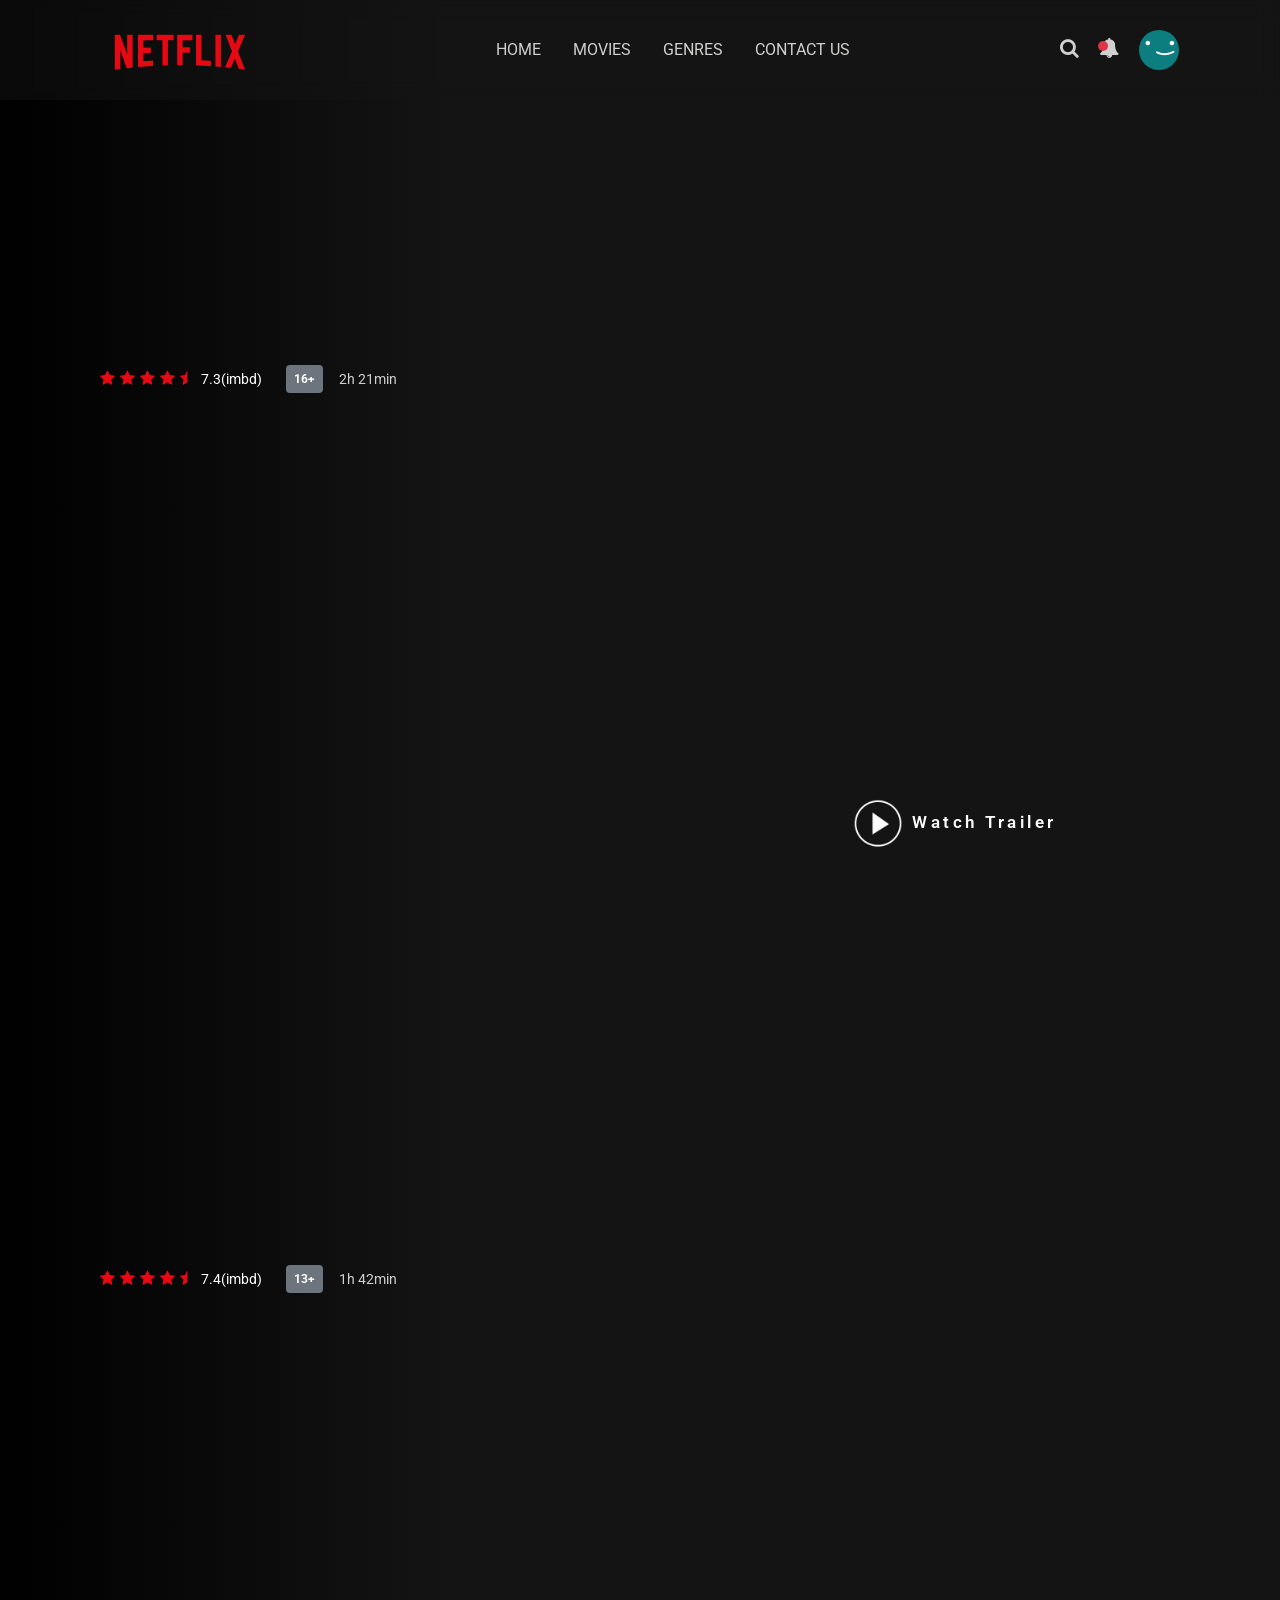
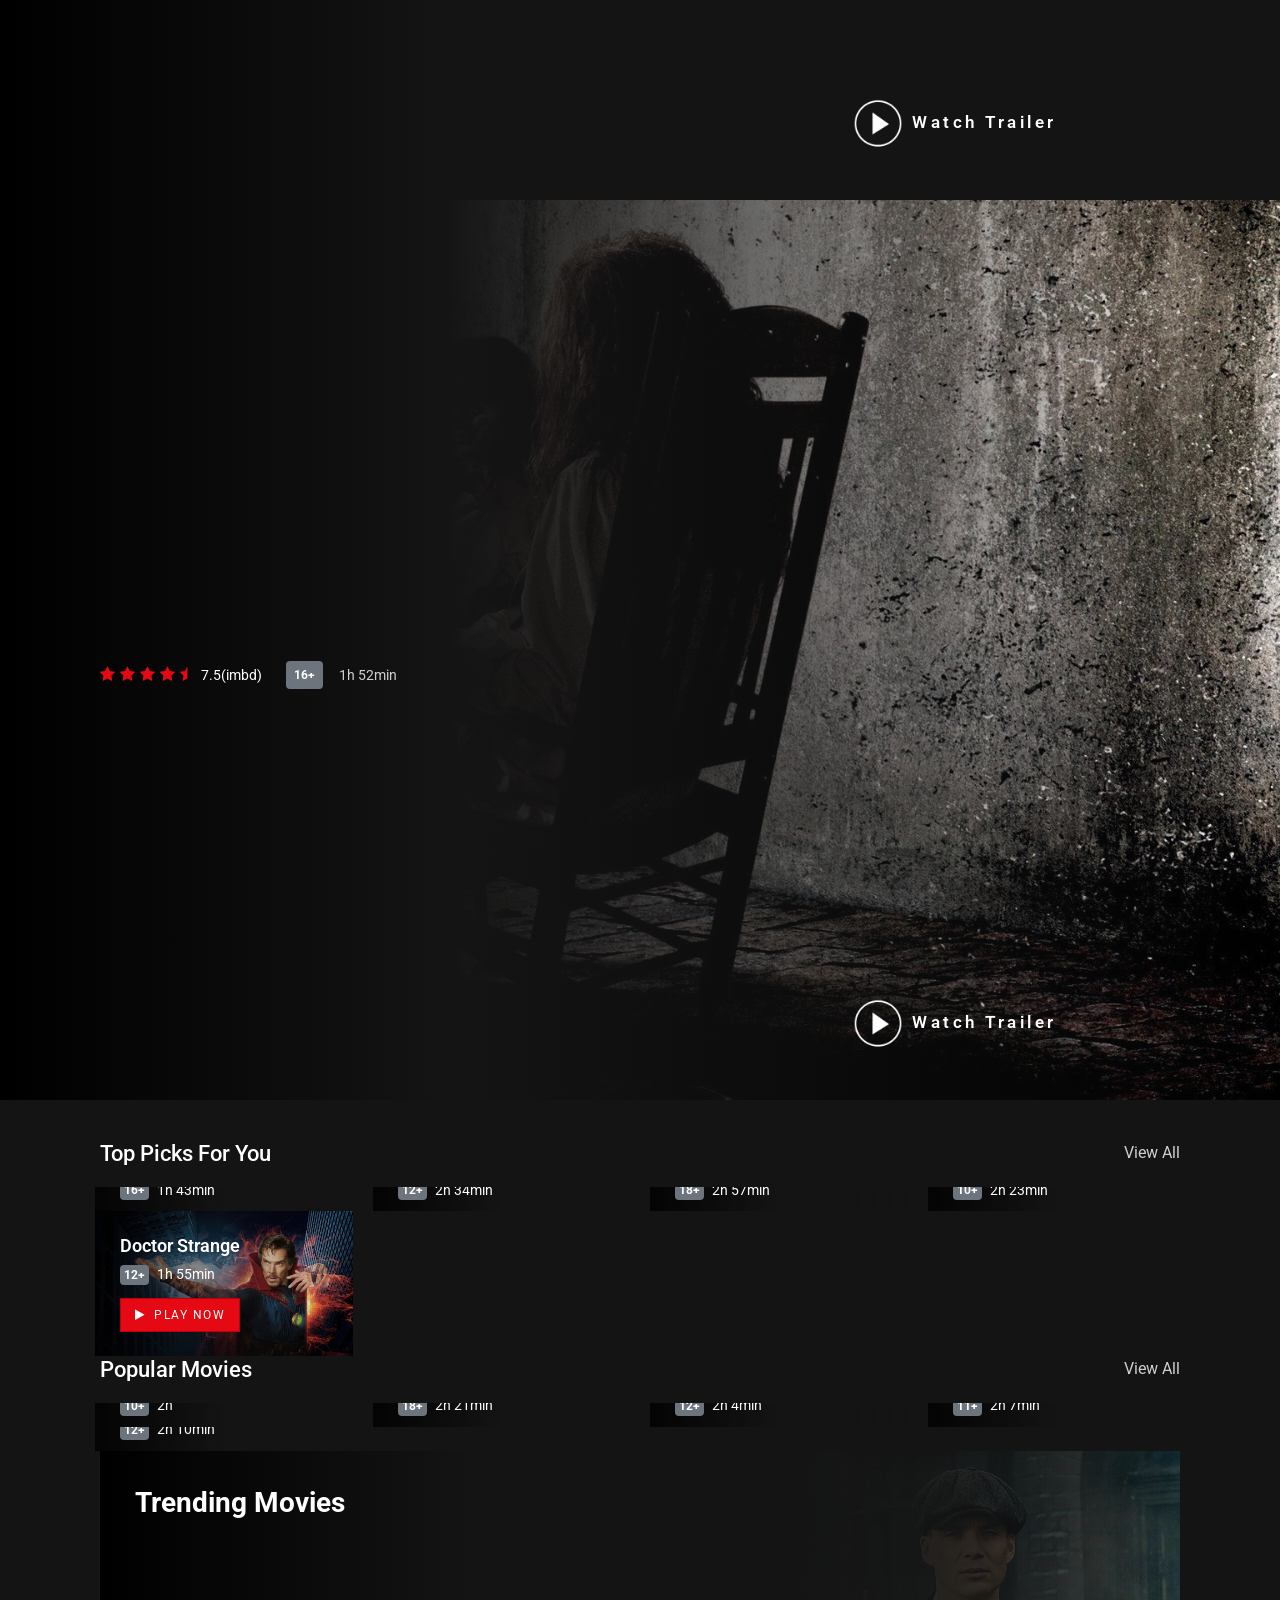
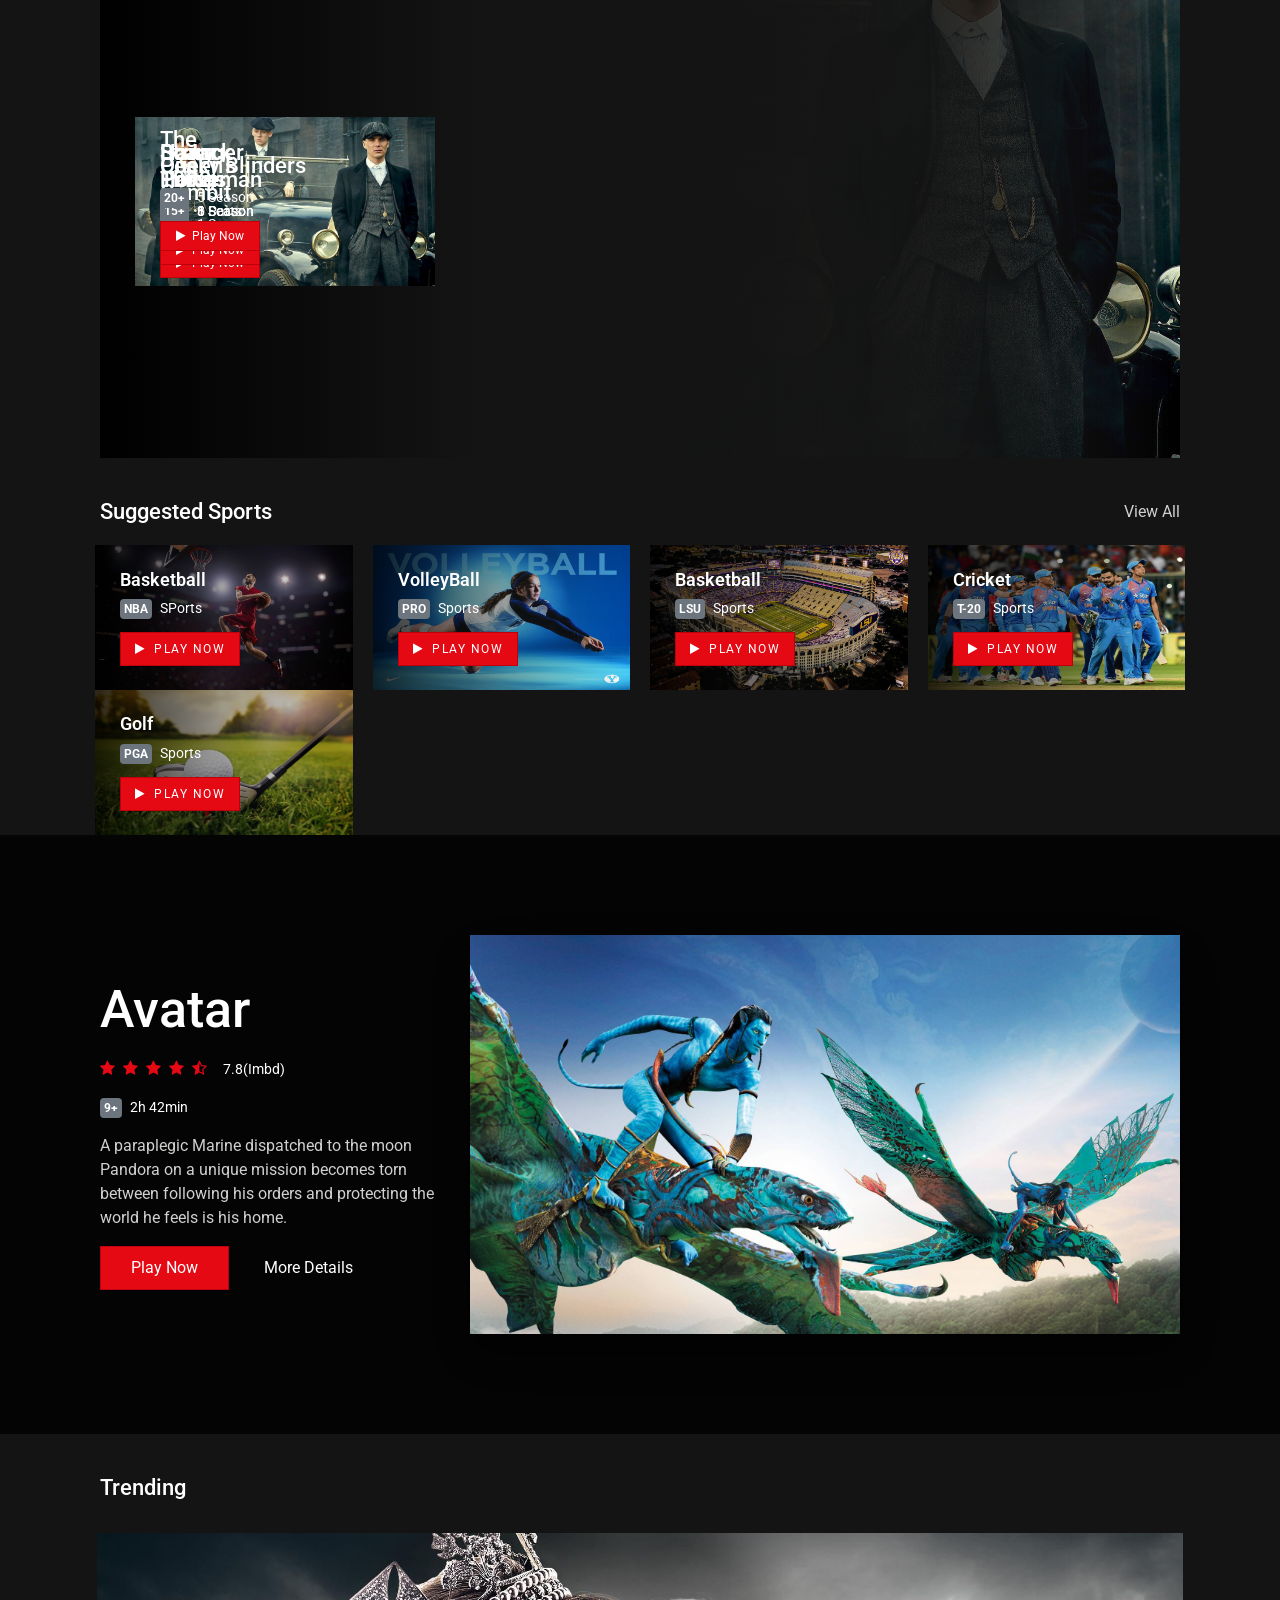
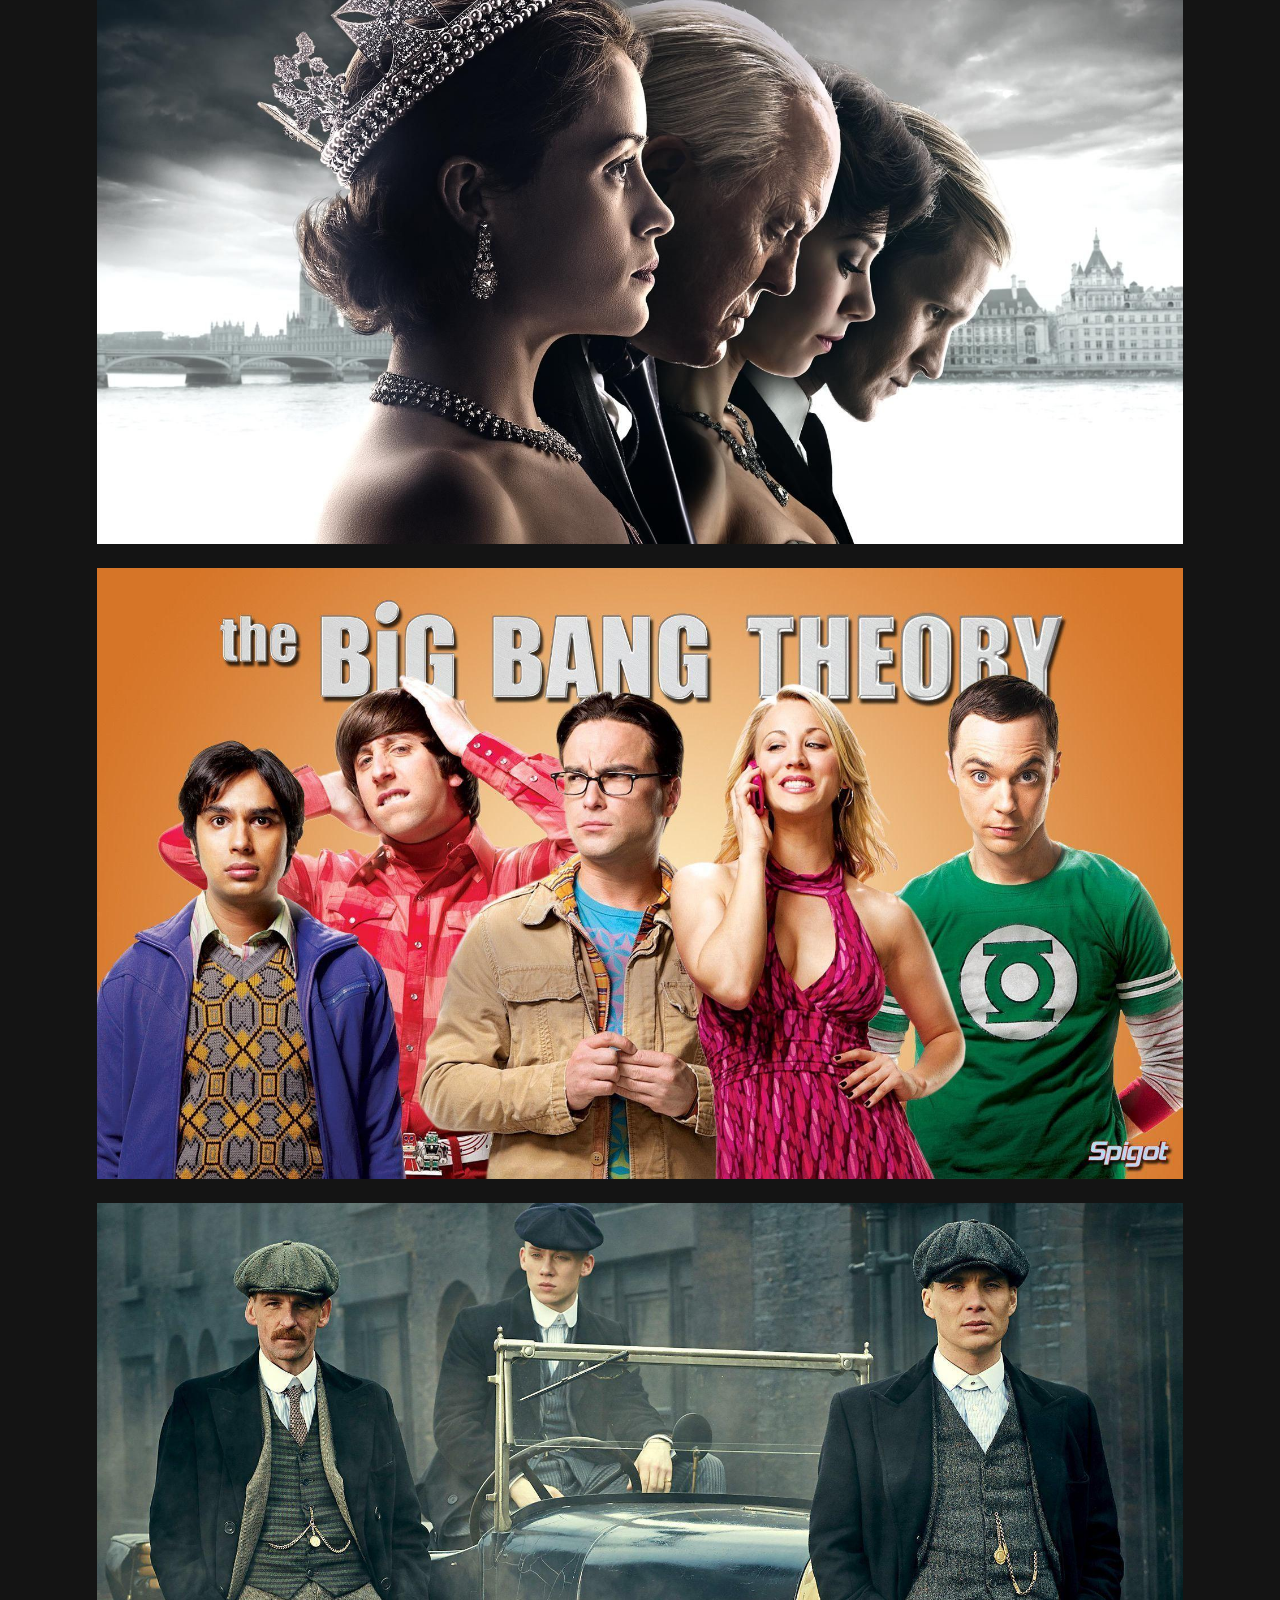
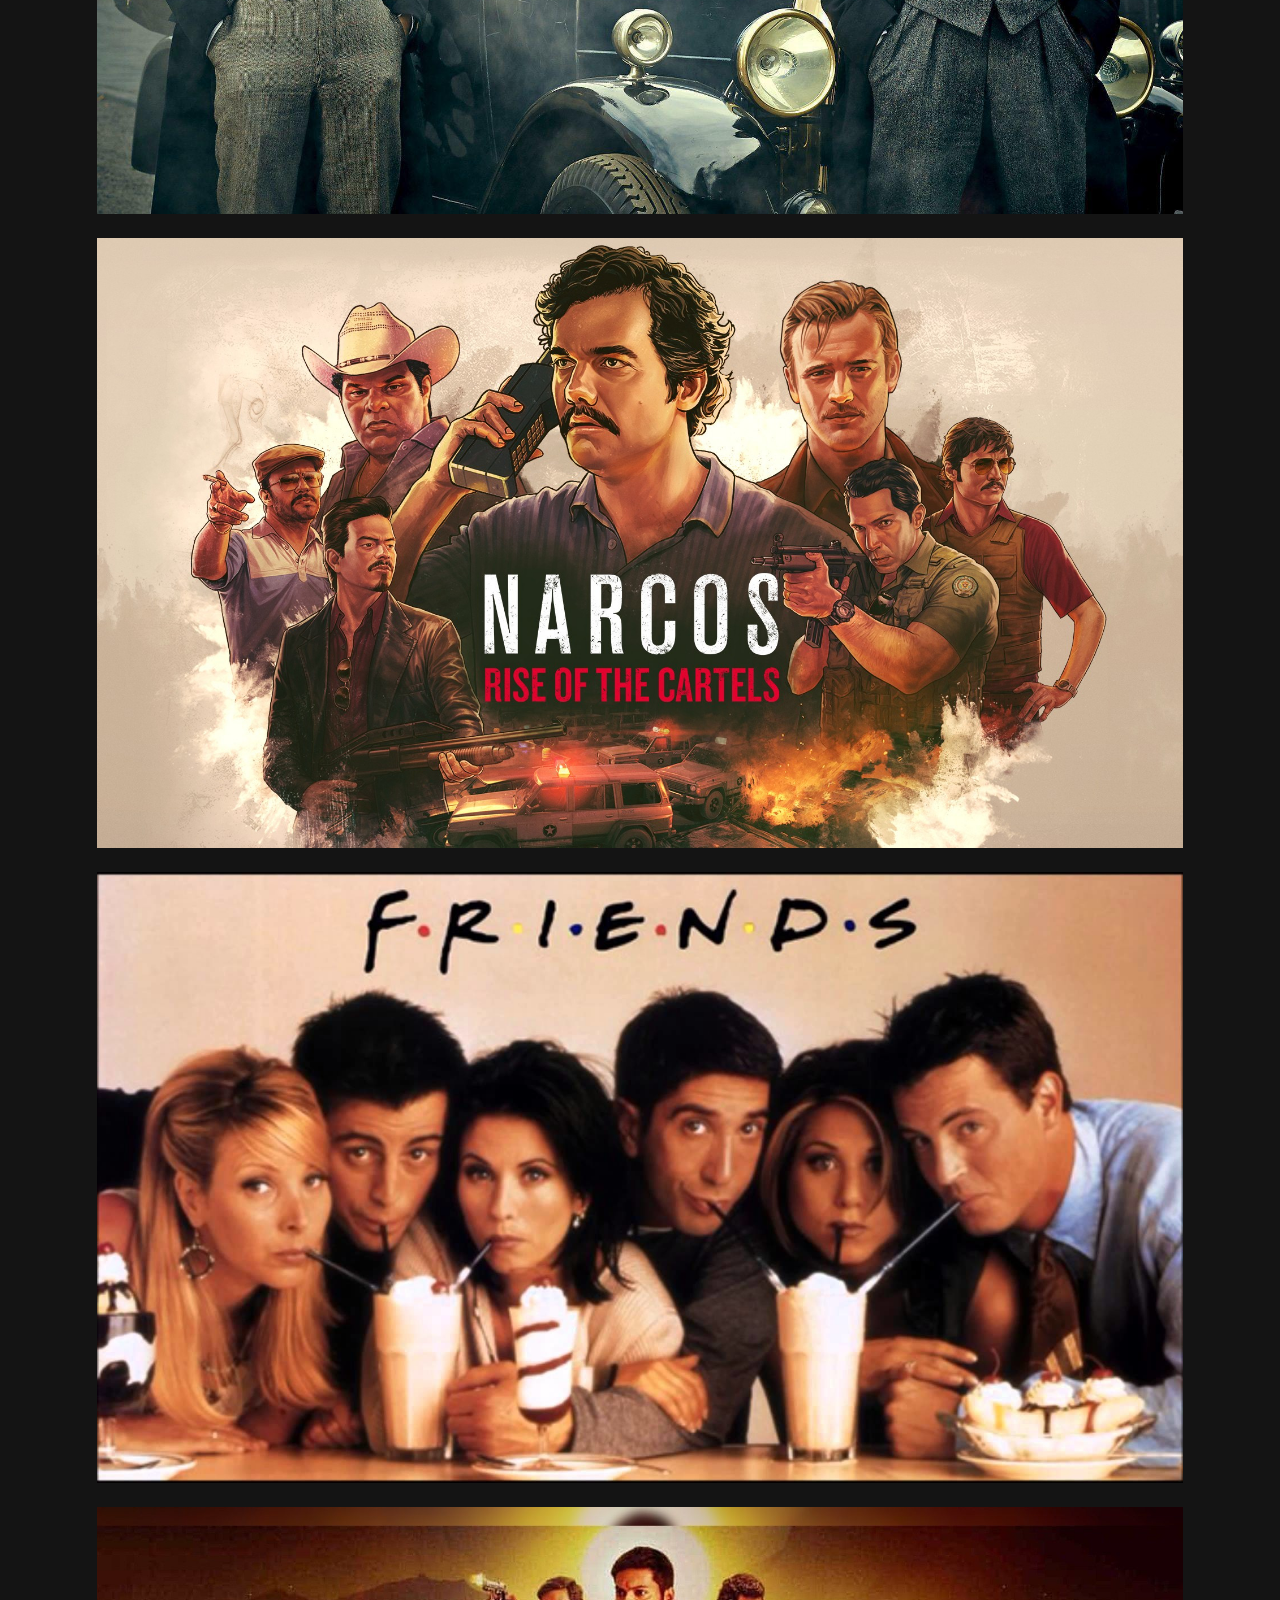
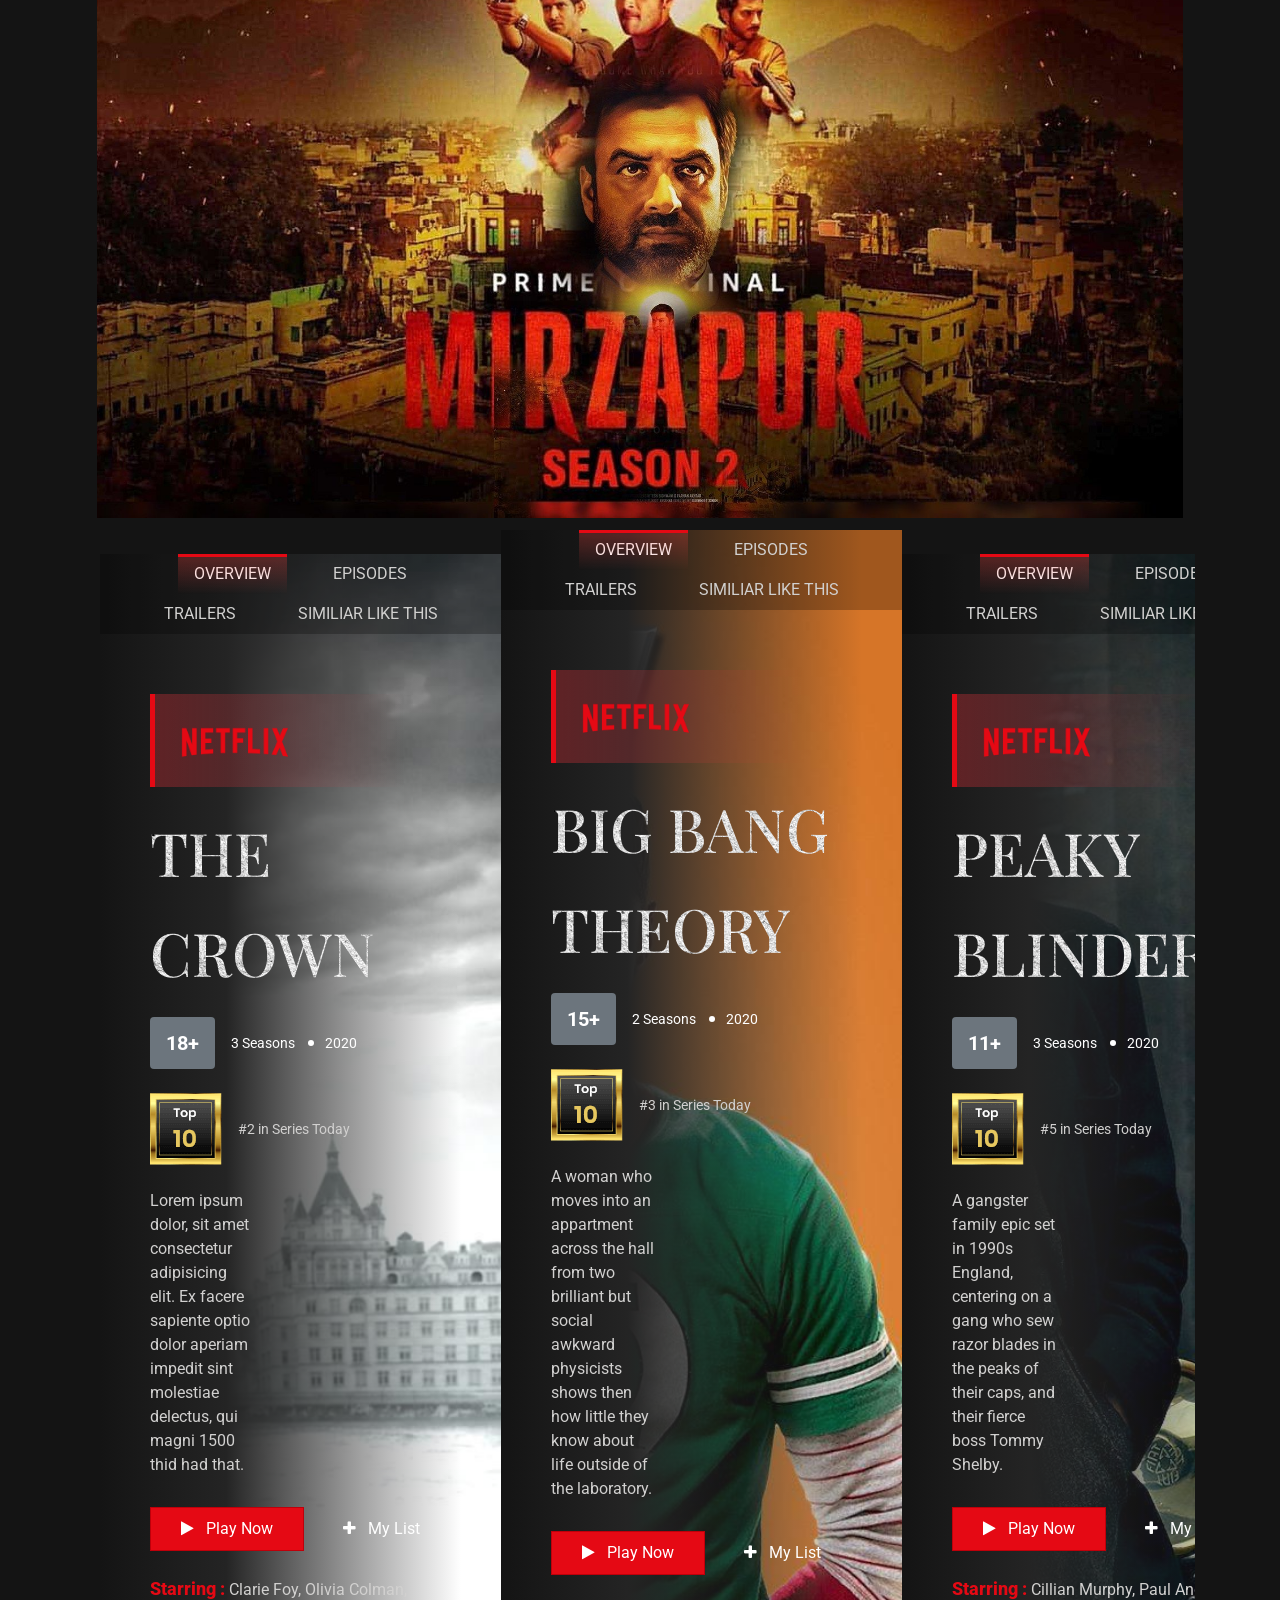
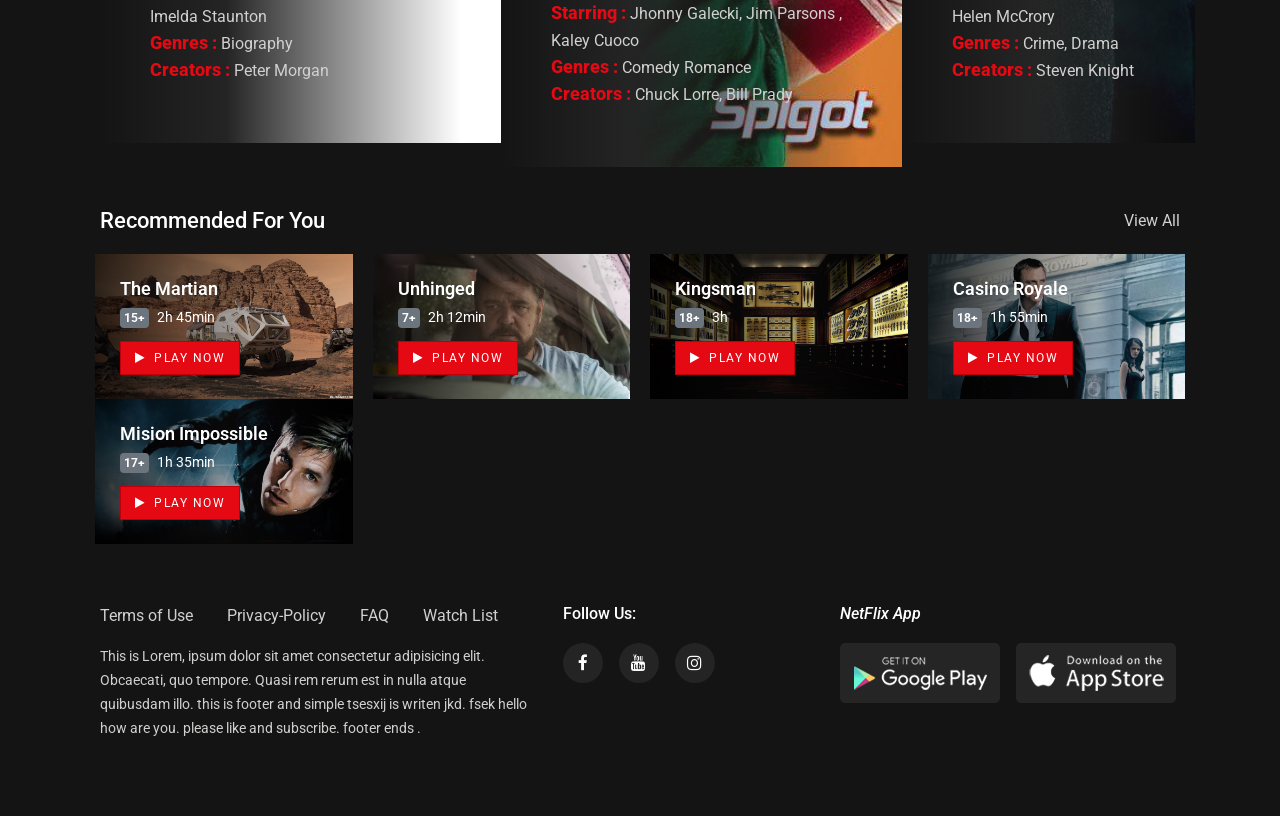
==== home.html @ ccc9601d "push" ====
<!DOCTYPE html>
<html lang="en">

<head>
  <meta charset="UTF-8" />
  <meta http-equiv="X-UA-Compatible" content="IE=edge" />
  <meta name="viewport" content="width=device-width, initial-scale=1.0" />
  <title>Video Streaming</title>
  <link rel="stylesheet" href="css/bootstrap.min.css" />
  <link rel="stylesheet" href="https://stackpath.bootstrapcdn.com/font-awesome/4.7.0/css/font-awesome.min.css" />
  <!-- i will provide this in description  -->
  <link rel="stylesheet" href="css/slick.css" />
  <link rel="stylesheet" href="css/slick-theme.css" />
  <link rel="stylesheet" href="css/owl.carousel.min.css" />
  <link rel="stylesheet" href="css/animate.min.css" />
  <link rel="stylesheet" href="css/magnific-popup.css" />
  <link rel="stylesheet" href="css/select2.min.css" />
  <link rel="stylesheet" href="css/select2-bootstrap4.min.css" />

  <link rel="stylesheet" href="css/slick-animation.css" />
  <link rel="stylesheet" href="style.css" />
</head>

<body>
  <header id="main-header">
    <div class="main-header">
      <div class="container-fluid">
        <div class="row">
          <div class="col-sm-12">
            <nav class="navbar navbar-expand-lg navbar-light p-0">
              <a href="#" class="navbar-toggler c-toggler" data-toggle="collapse" data-target="#navbarSupportedContent"
                aria-controls="navbarSupportedContent" aria-expanded="false" aria-label="Toggle navigation">
                <div class="navbar-toggler-icon" data-toggle="collapse">
                  <span class="navbar-menu-icon navbar-menu-icon--top"></span>
                  <span class="navbar-menu-icon navbar-menu-icon--middle"></span>
                  <span class="navbar-menu-icon navbar-menu-icon--bottom"></span>
                </div>
              </a>
              <a href="index.html" class="navbar-brand">
                <img src="images/logo.png" class="img-fluid logo" alt="" />
              </a>
              <div class="collapse navbar-collapse" id="navbarSupportedContent">
                <div class="menu-main-menu-container">
                  <ul id="top-menu" class="navbar-nav ml-auto">
                    <li class="menu-item"><a href="#">Home</a></li>
                    <li class="menu-item"><a href="#">Movies</a></li>
                    <li class="menu-item"><a href="#">Genres</a></li>
                    <li class="menu-item">
                      <a href="#">Contact Us</a>
                      <ul class="sub-menu">
                        <li class="menu-item"><a href="#">About Us</a></li>
                        <li class="menu-item"><a href="#">Contact</a></li>
                        <li class="menu-item"><a href="#">FAQ</a></li>
                        <li class="menu-item">
                          <a href="#">Privacy-Policy</a>
                        </li>
                        <li class="menu-item">
                          <a href="#">Pricing</a>
                          <ul class="sub-menu">
                            <li class="menu-item">
                              <a href="#">Gold Membership</a>
                            </li>
                            <li class="menu-item">
                              <a href="#">Silver Membership</a>
                            </li>
                            <li class="menu-item">
                              <a href="#">Bronze Membership</a>
                            </li>
                          </ul>
                        </li>
                      </ul>
                    </li>
                  </ul>
                </div>
              </div>
              <div class="mobile-more-menu">
                <a href="javascript:void(0);" class="more-toggle" id="dropdownMenuButton" data-toggle="more-toggle"
                  aria-haspopup="true" aria-expanded="false">
                  <i class="fa fa-ellipsis-h"></i>
                </a>
                <div class="more-menu" aria-labelledby="dropdownMenuButton">
                  <div class="navbar-right position-relative">
                    <ul class="d-flex align-items-center justify-content-end list-inline m-0">
                      <li>
                        <a href="#" class="search-toggle">
                          <i class="fa fa-search"></i>
                        </a>
                        <div class="search-box iq-search-bar">
                          <form action="#" class="searchbox">
                            <div class="form-group position-relative">
                              <input type="text" class="text search-input font-size-12"
                                placeholder="type here to search..." />
                              <i class="search-link fa fa-search"></i>
                            </div>
                          </form>
                        </div>
                      </li>
                      <li class="nav-item nav-icon">
                        <a href="#" class="search-toggle position-relative">
                          <i class="fa fa-bell"></i>
                          <span class="bg-danger dots"></span>
                        </a>
                        <div class="iq-sub-dropdown">
                          <div class="iq-card shadow-none m-0">
                            <div class="iq-card-body">
                              <a href="#" class="iq-sub-card">
                                <div class="media align-items-center">
                                  <img src="images/notify/thumb-1.jpg" alt="" class="img-fluid mr-3" />
                                  <div class="media-body">
                                    <h6 class="mb-0">Captain Marvel</h6>
                                    <small class="font-size-12">just now</small>
                                  </div>
                                </div>
                              </a>
                              <a href="#" class="iq-sub-card">
                                <div class="media align-items-center">
                                  <img src="images/notify/thumb-2.jpg" alt="" class="img-fluid mr-3" />
                                  <div class="media-body">
                                    <h6 class="mb-0">
                                      Dora and The Lost City of Gold
                                    </h6>
                                    <small class="font-size-12">25 mins ago</small>
                                  </div>
                                </div>
                              </a>
                              <a href="#" class="iq-sub-card">
                                <div class="media align-items-center">
                                  <img src="images/notify/thumb-3.jpg" alt="" class="img-fluid mr-3" />
                                  <div class="media-body">
                                    <h6 class="mb-0">Mulan</h6>
                                    <small class="font-size-12">1h 30 mins ago</small>
                                  </div>
                                </div>
                              </a>
                            </div>
                          </div>
                        </div>
                      </li>
                      <li>
                        <a href="#" class="iq-user-dropdown search-toggle d-flex align-items-center">
                          <img src="images/user/user.png" class="img-fluid user-m rounded-circle" alt="" />
                        </a>
                        <div class="iq-sub-dropdown iq-user-dropdown">
                          <div class="iq-card shadow-none m-0">
                            <div class="iq-card-body p-0 pl-3 pr-3">
                              <a href="#" class="iq-sub-card setting-dropdown">
                                <div class="media align-items-center">
                                  <div class="right-icon">
                                    <i class="fa fa-user text-primary"></i>
                                  </div>
                                  <div class="media-body ml-3">
                                    <h6 class="mb-0">Manage Profile</h6>
                                  </div>
                                </div>
                              </a>
                              <a href="#" class="iq-sub-card setting-dropdown">
                                <div class="media align-items-center">
                                  <div class="right-icon">
                                    <i class="fa fa-cog text-primary"></i>
                                  </div>
                                  <div class="media-body ml-3">
                                    <h6 class="mb-0">Settings</h6>
                                  </div>
                                </div>
                              </a>
                              <a href="#" class="iq-sub-card setting-dropdown">
                                <div class="media align-items-center">
                                  <div class="right-icon">
                                    <i class="fa fa-inr text-primary"></i>
                                  </div>
                                  <div class="media-body ml-3">
                                    <h6 class="mb-0">Pricing Plan</h6>
                                  </div>
                                </div>
                              </a>
                              <a href="#" class="iq-sub-card setting-dropdown">
                                <div class="media align-items-center">
                                  <div class="right-icon">
                                    <i class="fa fa-sign-out text-primary"></i>
                                  </div>
                                  <div class="media-body ml-3">
                                    <h6 class="mb-0" >Log out</h6>
                                  </div>
                                </div>
                              </a>
                            </div>
                          </div>
                        </div>
                      </li>
                    </ul>
                  </div>
                </div>
              </div>

              <div class="navbar-right menu-right">
                <ul class="d-flex align-items-center list-inline m-0">
                  <li class="nav-item nav-icon">
                    <a href="#" class="search-toggle device-search">
                      <i class="fa fa-search"></i>
                    </a>
                    <div class="search-box iq-search-bar d-search">
                      <form action="#" class="searchbox">
                        <div class="form-group position-relative">
                          <input type="text" class="text search-input font-size-12"
                            placeholder="type here to search..." />
                          <i class="search-link fa fa-search"></i>
                        </div>
                      </form>
                    </div>
                  </li>
                  <li class="nav-item nav-icon">
                    <a href="#" class="search-toggle" data-toggle="search-toggle">
                      <i class="fa fa-bell"></i>
                      <span class="bg-danger dots"></span>
                    </a>
                    <div class="iq-sub-dropdown">
                      <div class="iq-card shadow-none m-0">
                        <div class="iq-card-body">
                          <a href="#" class="iq-sub-card">
                            <div class="media align-items-center">
                              <img src="images/notify/thumb-1.jpg" alt="" class="img-fluid mr-3" />
                              <div class="media-body">
                                <h6 class="mb-0">Captain Marvel</h6>
                                <small class="font-size-12">just now</small>
                              </div>
                            </div>
                          </a>
                          <a href="#" class="iq-sub-card">
                            <div class="media align-items-center">
                              <img src="images/notify/thumb-2.jpg" alt="" class="img-fluid mr-3" />
                              <div class="media-body">
                                <h6 class="mb-0">
                                  Dora and The Lost City of Gold
                                </h6>
                                <small class="font-size-12">25 mins ago</small>
                              </div>
                            </div>
                          </a>
                          <a href="#" class="iq-sub-card">
                            <div class="media align-items-center">
                              <img src="images/notify/thumb-3.jpg" alt="" class="img-fluid mr-3" />
                              <div class="media-body">
                                <h6 class="mb-0">Mulan</h6>
                                <small class="font-size-12">1h 30 mins ago</small>
                              </div>
                            </div>
                          </a>
                        </div>
                      </div>
                    </div>
                  </li>
                  <li class="nav-item nav-icon">
                    <a href="#" class="iq-user-dropdown search-toggle d-flex align-items-center p-0">
                      <img src="images/user/user.png" class="img-fluid user-m rounded-circle" alt="" />
                    </a>
                    <div class="iq-sub-dropdown iq-user-dropdown">
                      <div class="iq-card shadow-none m-0">
                        <div class="iq-card-body p-0 pl-3 pr-3">
                          <a href="#" class="iq-sub-card setting-dropdown">
                            <div class="media align-items-center">
                              <div class="right-icon">
                                <i class="fa fa-user text-primary"></i>
                              </div>
                              <div class="media-body ml-3">
                                <h6 class="mb-0">Manage Profile</h6>
                              </div>
                            </div>
                          </a>
                          <a href="#" class="iq-sub-card setting-dropdown">
                            <div class="media align-items-center">
                              <div class="right-icon">
                                <i class="fa fa-cog text-primary"></i>
                              </div>
                              <div class="media-body ml-3">
                                <h6 class="mb-0">Settings</h6>
                              </div>
                            </div>
                          </a>
                          <a href="#" class="iq-sub-card setting-dropdown">
                            <div class="media align-items-center">
                              <div class="right-icon">
                                <i class="fa fa-inr text-primary"></i>
                              </div>
                              <div class="media-body ml-3">
                                <h6 class="mb-0">Pricing Plan</h6>
                              </div>
                            </div>
                          </a>
                          <a href="index.html" class="iq-sub-card setting-dropdown">
                            <div class="media align-items-center">
                              <div class="right-icon">
                                <i class="fa fa-sign-out text-primary"></i>
                              </div>
                              <div class="media-body ml-3">
                                <h6 class="mb-0" >Log out</h6>
                              </div>
                            </div>
                          </a>
                        </div>
                      </div>
                    </div>
                  </li>
                </ul>
              </div>
            </nav>
            <div class="nav-overlay"></div>
          </div>
        </div>
      </div>
    </div>
  </header>

  <!-- slider starts  -->
  <section id="home" class="iq-main-slider p-0">
    <div id="home-slider" class="slider m-0 p-0">
      <div class="slide slick-bg s-bg-1">
        <div class="container-fluid position-relative h-100">
          <div class="slider-inner h-100">
            <div class="row align-items-center h--100">
              <div class="col-xl-6 col-lg-12 col-md-12">
                <a href="javascript:void(0)">
                  <div class="channel-logo" data-animation-in="fadeInLeft" data-delay-in="0.5">
                    <img src="images/logo.png" class="c-logo" alt="" />
                  </div>
                </a>
                <h1 class="slider-text big-title title text-uppercase" data-animation-in="fadeInLeft"
                  data-delay-in="0.6">
                  Avengers
                </h1>
                <div class="d-flex flex-wrap align-items-center fadeInLeft animated" data-animation-in="fadeInLeft"
                  style="opacity: 1">
                  <div class="slider-ratting d-flex align-items-center mr-4 mt-2 mt-md-3">
                    <ul
                      class="ratting-start p-0 m-0 list-inline text-primary d-flex align-items-center justify-content-left">
                      <li><i class="fa fa-star"></i></li>
                      <li><i class="fa fa-star"></i></li>
                      <li><i class="fa fa-star"></i></li>
                      <li><i class="fa fa-star"></i></li>
                      <li><i class="fa fa-star-half"></i></li>
                    </ul>
                    <span class="text-white ml-2">7.3(imbd)</span>
                  </div>
                  <div class="d-flex align-items-center mt-2 mt-md-3">
                    <span class="badge badge-secondary p-2">16+</span>
                    <span class="ml-3">2h 21min</span>
                  </div>
                </div>
                <p data-animation-in="fadeInUp">
                  When Tony Stark and Bruce Banner try to jump-start a dormant
                  peacekeeping program called Ultron, things go horribly wrong
                  and it's up to Earth's nightest heroes to stop the
                  villainous Ultron from enacting his terrible plan.
                </p>
                <div class="trending-list" data-animation-in="fadeInUp" data-delay-in="1.2">
                  <div class="text-primary title starring">
                    Starring :
                    <span class="text-body">Robert Downey Jr., Chris Evans, Mark Ruffalo</span>
                  </div>
                  <div class="text-primary title genres">
                    Genres : <span class="text-body">Action</span>
                  </div>
                  <div class="text-primary title tag">
                    Tags :
                    <span class="text-body">Action, Adventure, Horror</span>
                  </div>
                </div>
                <div class="d-flex align-items-center r-mb-23 mt-4" data-animation-in="fadeInUp" data-delay-in="1.2">
                  <a href="#" class="btn btn-hover iq-button"><i class="fa fa-play mr-3"></i>Play Now</a>
                  <a href="#" class="btn btn-link">More Details</a>
                </div>
              </div>
            </div>
            <div class="col-xl-5 col-lg-12 col-md-12 trailor-video">
              <a href="video/trailer.mp4" class="video-open playbtn">
                <img src="images/play.png" class="play" alt="" />
                <span class="w-trailor">Watch Trailer</span>
              </a>
            </div>
          </div>
        </div>
      </div>
      <div class="slide slick-bg s-bg-2">
        <div class="container-fluid position-relative h-100">
          <div class="slider-inner h-100">
            <div class="row align-items-center h--100">
              <div class="col-xl-6 col-lg-12 col-md-12">
                <a href="javascript:void(0)">
                  <div class="channel-logo" data-animation-in="fadeInLeft" data-delay-in="0.5">
                    <img src="images/logo.png" class="c-logo" alt="" />
                  </div>
                </a>
                <h1 class="slider-text big-title title text-uppercase" data-animation-in="fadeInLeft"
                  data-delay-in="0.6">
                  Frozen
                </h1>
                <div class="d-flex flex-wrap align-items-center fadeInLeft animated" data-animation-in="fadeInLeft"
                  style="opacity: 1">
                  <div class="slider-ratting d-flex align-items-center mr-4 mt-2 mt-md-3">
                    <ul
                      class="ratting-start p-0 m-0 list-inline text-primary d-flex align-items-center justify-content-left">
                      <li><i class="fa fa-star"></i></li>
                      <li><i class="fa fa-star"></i></li>
                      <li><i class="fa fa-star"></i></li>
                      <li><i class="fa fa-star"></i></li>
                      <li><i class="fa fa-star-half"></i></li>
                    </ul>
                    <span class="text-white ml-2">7.4(imbd)</span>
                  </div>
                  <div class="d-flex align-items-center mt-2 mt-md-3">
                    <span class="badge badge-secondary p-2">13+</span>
                    <span class="ml-3">1h 42min</span>
                  </div>
                </div>
                <p data-animation-in="fadeInUp">
                  When the newly crowned Queen Elsa accidentally uses her
                  power to turn things into ice to curse her home in infinte
                  winter, her sister Anna teams up with a mountain man, his
                  playful reindeer, and a snowman to change the weather
                  condition.
                </p>
                <div class="trending-list" data-animation-in="fadeInUp" data-delay-in="1.2">
                  <div class="text-primary title starring">
                    Starring :
                    <span class="text-body">Kristan Bell, Idina menzel, Jonathan Groff</span>
                  </div>
                  <div class="text-primary title genres">
                    Genres : <span class="text-body">Animation</span>
                  </div>
                  <div class="text-primary title tag">
                    Tags :
                    <span class="text-body">Animation, Adventure, Comedy</span>
                  </div>
                </div>
                <div class="d-flex align-items-center r-mb-23 mt-4" data-animation-in="fadeInUp" data-delay-in="1.2">
                  <a href="#" class="btn btn-hover iq-button"><i class="fa fa-play mr-3"></i>Play Now</a>
                  <a href="#" class="btn btn-link">More Details</a>
                </div>
              </div>
            </div>
            <div class="col-xl-5 col-lg-12 col-md-12 trailor-video">
              <a href="video/trailer.mp4" class="video-open playbtn">
                <img src="images/play.png" class="play" alt="" />
                <span class="w-trailor">Watch Trailer</span>
              </a>
            </div>
          </div>
        </div>
      </div>
      <div class="slide slick-bg s-bg-3">
        <div class="container-fluid position-relative h-100">
          <div class="slider-inner h-100">
            <div class="row align-items-center h--100">
              <div class="col-xl-6 col-lg-12 col-md-12">
                <a href="javascript:void(0)">
                  <div class="channel-logo" data-animation-in="fadeInLeft" data-delay-in="0.5">
                    <img src="images/logo.png" class="c-logo" alt="" />
                  </div>
                </a>
                <h1 class="slider-text big-title title text-uppercase" data-animation-in="fadeInLeft"
                  data-delay-in="0.6">
                  The Conjuring
                </h1>
                <div class="d-flex flex-wrap align-items-center fadeInLeft animated" data-animation-in="fadeInLeft"
                  style="opacity: 1">
                  <div class="slider-ratting d-flex align-items-center mr-4 mt-2 mt-md-3">
                    <ul
                      class="ratting-start p-0 m-0 list-inline text-primary d-flex align-items-center justify-content-left">
                      <li><i class="fa fa-star"></i></li>
                      <li><i class="fa fa-star"></i></li>
                      <li><i class="fa fa-star"></i></li>
                      <li><i class="fa fa-star"></i></li>
                      <li><i class="fa fa-star-half"></i></li>
                    </ul>
                    <span class="text-white ml-2">7.5(imbd)</span>
                  </div>
                  <div class="d-flex align-items-center mt-2 mt-md-3">
                    <span class="badge badge-secondary p-2">16+</span>
                    <span class="ml-3">1h 52min</span>
                  </div>
                </div>
                <p data-animation-in="fadeInUp">
                  Paranomal investigators Ed and Lorraine Warren work to help
                  a family terrorized by a dark presence in their farmhouse.
                </p>
                <div class="trending-list" data-animation-in="fadeInUp" data-delay-in="1.2">
                  <div class="text-primary title starring">
                    Starring :
                    <span class="text-body">Patrick Wilson, Vera Farminga, Ron Livingston</span>
                  </div>
                  <div class="text-primary title genres">
                    Genres : <span class="text-body">Horror</span>
                  </div>
                  <div class="text-primary title tag">
                    Tags :
                    <span class="text-body">Horror, Mystery, Thriller</span>
                  </div>
                </div>
                <div class="d-flex align-items-center r-mb-23 mt-4" data-animation-in="fadeInUp" data-delay-in="1.2">
                  <a href="#" class="btn btn-hover iq-button"><i class="fa fa-play mr-3"></i>Play Now</a>
                  <a href="#" class="btn btn-link">More Details</a>
                </div>
              </div>
            </div>
            <div class="col-xl-5 col-lg-12 col-md-12 trailor-video">
              <a href="video/trailer.mp4" class="video-open playbtn">
                <img src="images/play.png" class="play" alt="" />
                <span class="w-trailor">Watch Trailer</span>
              </a>
            </div>
          </div>
        </div>
      </div>
    </div>
  </section>
  <!-- slider ends -->

  <!-- main content starts  -->
  <div class="main-content">
    <!-- favorite section starts   -->

    <section id="iq-favorites">
      <div class="container-fluid">
        <div class="row">
          <div class="col-sm-12 overflow-hidden">
            <div class="iq-main-header d-flex align-items-center justify-content-between">
              <h4 class="main-title">Top Picks For You</h4>
              <a href="#" class="iq-view-all">View All</a>
            </div>
            <div class="favorite-contens">
              <ul class="favorites-slider list-inline row p-0 mb-0">
                <!-- slide item 1 -->
                <li class="slide-item">
                  <div class="block-images position-relative">
                    <div class="img-box">
                      <img src="images/favorite/f1.jpg" class="img-fluid" alt="" />
                    </div>
                    <div class="block-description">
                      <h6 class="iq-title">
                        <a href="#"> Insidious </a>
                      </h6>
                      <div class="movie-time d-flex align-items-center my-2">
                        <div class="badge badge-secondary p-1 mr-2">16+</div>
                        <span class="text-white">1h 43min</span>
                      </div>
                      <div class="hover-buttons">
                        <span class="btn btn-hover iq-button">
                          <i class="fa fa-play mr-1"></i>
                          Play Now
                        </span>
                      </div>
                    </div>
                    <div class="block-social-info">
                      <ul class="list-inline p-0 m-0 music-play-lists">
                        <li class="share">
                          <span><i class="fa fa-share-alt"></i></span>
                          <div class="share-box">
                            <div class="d-flex align-items-center">
                              <a href="#" class="share-ico"><i class="fa fa-share-alt"></i></a>
                              <a href="#" class="share-ico"><i class="fa fa-youtube"></i></a>
                              <a href="#" class="share-ico"><i class="fa fa-instagram"></i></a>
                            </div>
                          </div>
                        </li>
                        <li>
                          <span><i class="fa fa-heart"></i></span>
                          <span class="count-box">19+</span>
                        </li>
                        <li>
                          <span><i class="fa fa-plus"></i></span>
                        </li>
                      </ul>
                    </div>
                  </div>
                </li>
                <!-- slide item 2 -->
                <li class="slide-item">
                  <div class="block-images position-relative">
                    <div class="img-box">
                      <img src="images/favorite/f2.jpg" class="img-fluid" alt="" />
                    </div>
                    <div class="block-description">
                      <h6 class="iq-title">
                        <a href="#"> War </a>
                      </h6>
                      <div class="movie-time d-flex align-items-center my-2">
                        <div class="badge badge-secondary p-1 mr-2">12+</div>
                        <span class="text-white">2h 34min</span>
                      </div>
                      <div class="hover-buttons">
                        <span class="btn btn-hover iq-button">
                          <i class="fa fa-play mr-1"></i>
                          Play Now
                        </span>
                      </div>
                    </div>
                    <div class="block-social-info">
                      <ul class="list-inline p-0 m-0 music-play-lists">
                        <li class="share">
                          <span><i class="fa fa-share-alt"></i></span>
                          <div class="share-box">
                            <div class="d-flex align-items-center">
                              <a href="#" class="share-ico"><i class="fa fa-share-alt"></i></a>
                              <a href="#" class="share-ico"><i class="fa fa-youtube"></i></a>
                              <a href="#" class="share-ico"><i class="fa fa-instagram"></i></a>
                            </div>
                          </div>
                        </li>
                        <li>
                          <span><i class="fa fa-heart"></i></span>
                          <span class="count-box">58+</span>
                        </li>
                        <li>
                          <span><i class="fa fa-plus"></i></span>
                        </li>
                      </ul>
                    </div>
                  </div>
                </li>
                <!-- slide item 3 -->
                <li class="slide-item">
                  <div class="block-images position-relative">
                    <div class="img-box">
                      <img src="images/favorite/f3.jpg" class="img-fluid" alt="" />
                    </div>
                    <div class="block-description">
                      <h6 class="iq-title">
                        <a href="#"> Five Feet Apart </a>
                      </h6>
                      <div class="movie-time d-flex align-items-center my-2">
                        <div class="badge badge-secondary p-1 mr-2">18+</div>
                        <span class="text-white">2h 57min</span>
                      </div>
                      <div class="hover-buttons">
                        <span class="btn btn-hover iq-button">
                          <i class="fa fa-play mr-1"></i>
                          Play Now
                        </span>
                      </div>
                    </div>
                    <div class="block-social-info">
                      <ul class="list-inline p-0 m-0 music-play-lists">
                        <li class="share">
                          <span><i class="fa fa-share-alt"></i></span>
                          <div class="share-box">
                            <div class="d-flex align-items-center">
                              <a href="#" class="share-ico"><i class="fa fa-share-alt"></i></a>
                              <a href="#" class="share-ico"><i class="fa fa-youtube"></i></a>
                              <a href="#" class="share-ico"><i class="fa fa-instagram"></i></a>
                            </div>
                          </div>
                        </li>
                        <li>
                          <span><i class="fa fa-heart"></i></span>
                          <span class="count-box">19+</span>
                        </li>
                        <li>
                          <span><i class="fa fa-plus"></i></span>
                        </li>
                      </ul>
                    </div>
                  </div>
                </li>
                <!-- slide item 4 -->
                <li class="slide-item">
                  <div class="block-images position-relative">
                    <div class="img-box">
                      <img src="images/favorite/f4.jpg" class="img-fluid" alt="" />
                    </div>
                    <div class="block-description">
                      <h6 class="iq-title">
                        <a href="#"> Chhichore </a>
                      </h6>
                      <div class="movie-time d-flex align-items-center my-2">
                        <div class="badge badge-secondary p-1 mr-2">10+</div>
                        <span class="text-white">2h 23min</span>
                      </div>
                      <div class="hover-buttons">
                        <span class="btn btn-hover iq-button">
                          <i class="fa fa-play mr-1"></i>
                          Play Now
                        </span>
                      </div>
                    </div>
                    <div class="block-social-info">
                      <ul class="list-inline p-0 m-0 music-play-lists">
                        <li class="share">
                          <span><i class="fa fa-share-alt"></i></span>
                          <div class="share-box">
                            <div class="d-flex align-items-center">
                              <a href="#" class="share-ico"><i class="fa fa-share-alt"></i></a>
                              <a href="#" class="share-ico"><i class="fa fa-youtube"></i></a>
                              <a href="#" class="share-ico"><i class="fa fa-instagram"></i></a>
                            </div>
                          </div>
                        </li>
                        <li>
                          <span><i class="fa fa-heart"></i></span>
                          <span class="count-box">19+</span>
                        </li>
                        <li>
                          <span><i class="fa fa-plus"></i></span>
                        </li>
                      </ul>
                    </div>
                  </div>
                </li>
                <!-- slide item 5 -->
                <li class="slide-item">
                  <div class="block-images position-relative">
                    <div class="img-box">
                      <img src="images/favorite/f5.jpg" class="img-fluid" alt="" />
                    </div>
                    <div class="block-description">
                      <h6 class="iq-title">
                        <a href="#"> Doctor Strange </a>
                      </h6>
                      <div class="movie-time d-flex align-items-center my-2">
                        <div class="badge badge-secondary p-1 mr-2">12+</div>
                        <span class="text-white">1h 55min</span>
                      </div>
                      <div class="hover-buttons">
                        <span class="btn btn-hover iq-button">
                          <i class="fa fa-play mr-1"></i>
                          Play Now
                        </span>
                      </div>
                    </div>
                    <div class="block-social-info">
                      <ul class="list-inline p-0 m-0 music-play-lists">
                        <li class="share">
                          <span><i class="fa fa-share-alt"></i></span>
                          <div class="share-box">
                            <div class="d-flex align-items-center">
                              <a href="#" class="share-ico"><i class="fa fa-share-alt"></i></a>
                              <a href="#" class="share-ico"><i class="fa fa-youtube"></i></a>
                              <a href="#" class="share-ico"><i class="fa fa-instagram"></i></a>
                            </div>
                          </div>
                        </li>
                        <li>
                          <span><i class="fa fa-heart"></i></span>
                          <span class="count-box">19+</span>
                        </li>
                        <li>
                          <span><i class="fa fa-plus"></i></span>
                        </li>
                      </ul>
                    </div>
                  </div>
                </li>
              </ul>
            </div>
          </div>
        </div>
      </div>
    </section>

    <!-- favourite section ends -->

    <!-- upcoming contents section starts  -->
    <section id="iq-upcoming-movie">
      <div class="container-fluid">
        <div class="row">
          <div class="col-sm-12 overflow-hidden">
            <div class="iq-main-header d-flex align-items-center justify-content-between">
              <h4 class="main-title">Popular Movies</h4>
              <a href="#" class="iq-view-all">View All</a>
            </div>
            <div class="favorite-contens">
              <ul class="favorites-slider list-inline row p-0 mb-0">
                <!-- slide item 1 -->
                <li class="slide-item">
                  <div class="block-images position-relative">
                    <div class="img-box">
                      <img src="images/popular/u1.jpg" class="img-fluid" alt="" />
                    </div>
                    <div class="block-description">
                      <h6 class="iq-title">
                        <a href="#"> Mulan </a>
                      </h6>
                      <div class="movie-time d-flex align-items-center my-2">
                        <div class="badge badge-secondary p-1 mr-2">10+</div>
                        <span class="text-white">2h</span>
                      </div>
                      <div class="hover-buttons">
                        <span class="btn btn-hover iq-button">
                          <i class="fa fa-play mr-1"></i>
                          Play Now
                        </span>
                      </div>
                    </div>
                    <div class="block-social-info">
                      <ul class="list-inline p-0 m-0 music-play-lists">
                        <li class="share">
                          <span><i class="fa fa-share-alt"></i></span>
                          <div class="share-box">
                            <div class="d-flex align-items-center">
                              <a href="#" class="share-ico"><i class="fa fa-share-alt"></i></a>
                              <a href="#" class="share-ico"><i class="fa fa-youtube"></i></a>
                              <a href="#" class="share-ico"><i class="fa fa-instagram"></i></a>
                            </div>
                          </div>
                        </li>
                        <li>
                          <span><i class="fa fa-heart"></i></span>
                          <span class="count-box">89+</span>
                        </li>
                        <li>
                          <span><i class="fa fa-plus"></i></span>
                        </li>
                      </ul>
                    </div>
                  </div>
                </li>
                <!-- slide item 2 -->
                <li class="slide-item">
                  <div class="block-images position-relative">
                    <div class="img-box">
                      <img src="images/popular/u2.jpg" class="img-fluid" alt="" />
                    </div>
                    <div class="block-description">
                      <h6 class="iq-title">
                        <a href="#"> Laxmii </a>
                      </h6>
                      <div class="movie-time d-flex align-items-center my-2">
                        <div class="badge badge-secondary p-1 mr-2">18+</div>
                        <span class="text-white">2h 21min</span>
                      </div>
                      <div class="hover-buttons">
                        <span class="btn btn-hover iq-button">
                          <i class="fa fa-play mr-1"></i>
                          Play Now
                        </span>
                      </div>
                    </div>
                    <div class="block-social-info">
                      <ul class="list-inline p-0 m-0 music-play-lists">
                        <li class="share">
                          <span><i class="fa fa-share-alt"></i></span>
                          <div class="share-box">
                            <div class="d-flex align-items-center">
                              <a href="#" class="share-ico"><i class="fa fa-share-alt"></i></a>
                              <a href="#" class="share-ico"><i class="fa fa-youtube"></i></a>
                              <a href="#" class="share-ico"><i class="fa fa-instagram"></i></a>
                            </div>
                          </div>
                        </li>
                        <li>
                          <span><i class="fa fa-heart"></i></span>
                          <span class="count-box">35+</span>
                        </li>
                        <li>
                          <span><i class="fa fa-plus"></i></span>
                        </li>
                      </ul>
                    </div>
                  </div>
                </li>
                <!-- slide item 3 -->
                <li class="slide-item">
                  <div class="block-images position-relative">
                    <div class="img-box">
                      <img src="images/popular/u3.jpg" class="img-fluid" alt="" />
                    </div>
                    <div class="block-description">
                      <h6 class="iq-title">
                        <a href="#"> Captain America </a>
                      </h6>
                      <div class="movie-time d-flex align-items-center my-2">
                        <div class="badge badge-secondary p-1 mr-2">12+</div>
                        <span class="text-white">2h 4min</span>
                      </div>
                      <div class="hover-buttons">
                        <span class="btn btn-hover iq-button">
                          <i class="fa fa-play mr-1"></i>
                          Play Now
                        </span>
                      </div>
                    </div>
                    <div class="block-social-info">
                      <ul class="list-inline p-0 m-0 music-play-lists">
                        <li class="share">
                          <span><i class="fa fa-share-alt"></i></span>
                          <div class="share-box">
                            <div class="d-flex align-items-center">
                              <a href="#" class="share-ico"><i class="fa fa-share-alt"></i></a>
                              <a href="#" class="share-ico"><i class="fa fa-youtube"></i></a>
                              <a href="#" class="share-ico"><i class="fa fa-instagram"></i></a>
                            </div>
                          </div>
                        </li>
                        <li>
                          <span><i class="fa fa-heart"></i></span>
                          <span class="count-box">99+</span>
                        </li>
                        <li>
                          <span><i class="fa fa-plus"></i></span>
                        </li>
                      </ul>
                    </div>
                  </div>
                </li>
                <!-- slide item 4 -->
                <li class="slide-item">
                  <div class="block-images position-relative">
                    <div class="img-box">
                      <img src="images/popular/u4.jpg" class="img-fluid" alt="" />
                    </div>
                    <div class="block-description">
                      <h6 class="iq-title">
                        <a href="#"> Life of Pie </a>
                      </h6>
                      <div class="movie-time d-flex align-items-center my-2">
                        <div class="badge badge-secondary p-1 mr-2">11+</div>
                        <span class="text-white">2h 7min</span>
                      </div>
                      <div class="hover-buttons">
                        <span class="btn btn-hover iq-button">
                          <i class="fa fa-play mr-1"></i>
                          Play Now
                        </span>
                      </div>
                    </div>
                    <div class="block-social-info">
                      <ul class="list-inline p-0 m-0 music-play-lists">
                        <li class="share">
                          <span><i class="fa fa-share-alt"></i></span>
                          <div class="share-box">
                            <div class="d-flex align-items-center">
                              <a href="#" class="share-ico"><i class="fa fa-share-alt"></i></a>
                              <a href="#" class="share-ico"><i class="fa fa-youtube"></i></a>
                              <a href="#" class="share-ico"><i class="fa fa-instagram"></i></a>
                            </div>
                          </div>
                        </li>
                        <li>
                          <span><i class="fa fa-heart"></i></span>
                          <span class="count-box">19+</span>
                        </li>
                        <li>
                          <span><i class="fa fa-plus"></i></span>
                        </li>
                      </ul>
                    </div>
                  </div>
                </li>
                <!-- slide item 5 -->
                <li class="slide-item">
                  <div class="block-images position-relative">
                    <div class="img-box">
                      <img src="images/popular/u5.jpg" class="img-fluid" alt="" />
                    </div>
                    <div class="block-description">
                      <h6 class="iq-title">
                        <a href="#"> Mission Mangal </a>
                      </h6>
                      <div class="movie-time d-flex align-items-center my-2">
                        <div class="badge badge-secondary p-1 mr-2">12+</div>
                        <span class="text-white">2h 10min</span>
                      </div>
                      <div class="hover-buttons">
                        <span class="btn btn-hover iq-button">
                          <i class="fa fa-play mr-1"></i>
                          Play Now
                        </span>
                      </div>
                    </div>
                    <div class="block-social-info">
                      <ul class="list-inline p-0 m-0 music-play-lists">
                        <li class="share">
                          <span><i class="fa fa-share-alt"></i></span>
                          <div class="share-box">
                            <div class="d-flex align-items-center">
                              <a href="#" class="share-ico"><i class="fa fa-share-alt"></i></a>
                              <a href="#" class="share-ico"><i class="fa fa-youtube"></i></a>
                              <a href="#" class="share-ico"><i class="fa fa-instagram"></i></a>
                            </div>
                          </div>
                        </li>
                        <li>
                          <span><i class="fa fa-heart"></i></span>
                          <span class="count-box">19+</span>
                        </li>
                        <li>
                          <span><i class="fa fa-plus"></i></span>
                        </li>
                      </ul>
                    </div>
                  </div>
                </li>
              </ul>
            </div>
          </div>
        </div>
      </div>
    </section>
    <!-- upcoming contents section ends -->

    <!-- top ten trending  -->

    <section id="iq-topten">
      <div class="container-fluid">
        <div class="row">
          <div class="col-sm-12 overflow-hidden">
            <div class="topten-contents">
              <h4 class="main-title iq-title topten-title">
                Trending Movies
              </h4>
              <ul id="top-ten-slider" class="list-inline p-0 m-0 d-flex align-items-center">
                <li class="slick-bg">
                  <a href="#">
                    <img src="images/top-10/01.jpg" class="img-fluid w-100" alt="" />
                    <h6 class="iq-title"><a href="#">Harry Potter</a></h6>
                  </a>
                </li>
                <li class="slick-bg">
                  <a href="#">
                    <img src="images/top-10/02.jpg" class="img-fluid w-100" alt="" />
                    <h6 class="iq-title">
                      <a href="#">The Queen's Gambit</a>
                    </h6>
                  </a>
                </li>
                <li class="slick-bg">
                  <a href="#">
                    <img src="images/top-10/03.jpg" class="img-fluid w-100" alt="" />
                    <h6 class="iq-title"><a href="#">Scam 1992</a></h6>
                  </a>
                </li>
                <li class="slick-bg">
                  <a href="#">
                    <img src="images/top-10/04.jpg" class="img-fluid w-100" alt="" />
                    <h6 class="iq-title"><a href="#">Stranger Things</a></h6>
                  </a>
                </li>
                <li class="slick-bg">
                  <a href="#">
                    <img src="images/top-10/05.jpg" class="img-fluid w-100" alt="" />
                    <h6 class="iq-title"><a href="#">BoJack Horsemen</a></h6>
                  </a>
                </li>
                <li class="slick-bg">
                  <a href="#">
                    <img src="images/top-10/06.jpg" class="img-fluid w-100" alt="" />
                    <h6 class="iq-title"><a href="#">Peaky Blinders</a></h6>
                  </a>
                </li>
              </ul>
              <div class="vertical_s">
                <ul id="top-ten-slider-nav" class="list-inline p-0 m-0 d-flex align-items-center">
                  <li>
                    <div class="block-images position-relative">
                      <a href="#">
                        <img src="images/top-10/01.jpg" class="img-fluid w-100" alt="" />
                      </a>
                      <div class="block-description">
                        <h5>Harry Potter</h5>
                        <div class="movie-time d-flex align-items-center my-2">
                          <div class="badge badge-secondary p-1 mr-2">
                            10+
                          </div>
                          <span class="text-white">8 Parts</span>
                        </div>
                        <div class="hover-buttons">
                          <a href="#" class="btn btn-hover" tabindex="0">
                            <i class="fa fa-play mr-1" aria-hidden="true"></i>
                            Play Now
                          </a>
                        </div>
                      </div>
                    </div>
                  </li>
                  <li>
                    <div class="block-images position-relative">
                      <a href="#">
                        <img src="images/top-10/02.jpg" class="img-fluid w-100" alt="" />
                      </a>
                      <div class="block-description">
                        <h5>The Queen's Gambit</h5>
                        <div class="movie-time d-flex align-items-center my-2">
                          <div class="badge badge-secondary p-1 mr-2">
                            18+
                          </div>
                          <span class="text-white">1 Season</span>
                        </div>
                        <div class="hover-buttons">
                          <a href="#" class="btn btn-hover" tabindex="0">
                            <i class="fa fa-play mr-1" aria-hidden="true"></i>
                            Play Now
                          </a>
                        </div>
                      </div>
                    </div>
                  </li>
                  <li>
                    <div class="block-images position-relative">
                      <a href="#">
                        <img src="images/top-10/03.jpg" class="img-fluid w-100" alt="" />
                      </a>
                      <div class="block-description">
                        <h5>Scam 1992</h5>
                        <div class="movie-time d-flex align-items-center my-2">
                          <div class="badge badge-secondary p-1 mr-2">
                            12+
                          </div>
                          <span class="text-white">1 Season</span>
                        </div>
                        <div class="hover-buttons">
                          <a href="#" class="btn btn-hover" tabindex="0">
                            <i class="fa fa-play mr-1" aria-hidden="true"></i>
                            Play Now
                          </a>
                        </div>
                      </div>
                    </div>
                  </li>
                  <li>
                    <div class="block-images position-relative">
                      <a href="#">
                        <img src="images/top-10/04.jpg" class="img-fluid w-100" alt="" />
                      </a>
                      <div class="block-description">
                        <h5>Stranger Things</h5>
                        <div class="movie-time d-flex align-items-center my-2">
                          <div class="badge badge-secondary p-1 mr-2">
                            16+
                          </div>
                          <span class="text-white">3 Season</span>
                        </div>
                        <div class="hover-buttons">
                          <a href="#" class="btn btn-hover" tabindex="0">
                            <i class="fa fa-play mr-1" aria-hidden="true"></i>
                            Play Now
                          </a>
                        </div>
                      </div>
                    </div>
                  </li>
                  <li>
                    <div class="block-images position-relative">
                      <a href="#">
                        <img src="images/top-10/05.jpg" class="img-fluid w-100" alt="" />
                      </a>
                      <div class="block-description">
                        <h5>BoJack Horseman</h5>
                        <div class="movie-time d-flex align-items-center my-2">
                          <div class="badge badge-secondary p-1 mr-2">
                            15+
                          </div>
                          <span class="text-white">6 Season</span>
                        </div>
                        <div class="hover-buttons">
                          <a href="#" class="btn btn-hover" tabindex="0">
                            <i class="fa fa-play mr-1" aria-hidden="true"></i>
                            Play Now
                          </a>
                        </div>
                      </div>
                    </div>
                  </li>
                  <li>
                    <div class="block-images position-relative">
                      <a href="#">
                        <img src="images/top-10/06.jpg" class="img-fluid w-100" alt="" />
                      </a>
                      <div class="block-description">
                        <h5>Peaky Blinders</h5>
                        <div class="movie-time d-flex align-items-center my-2">
                          <div class="badge badge-secondary p-1 mr-2">
                            20+
                          </div>
                          <span class="text-white">5 Season</span>
                        </div>
                        <div class="hover-buttons">
                          <a href="#" class="btn btn-hover" tabindex="0">
                            <i class="fa fa-play mr-1" aria-hidden="true"></i>
                            Play Now
                          </a>
                        </div>
                      </div>
                    </div>
                  </li>
                </ul>
              </div>
            </div>
          </div>
        </div>
      </div>
    </section>

    <section id="iq-suggested" class="s-margin">
      <div class="container-fluid">
        <div class="row">
          <div class="col-sm-12 overflow-hidden">
            <div class="iq-main-header d-flex align-items-center justify-content-between">
              <h4 class="main-title">Suggested Sports</h4>
              <a href="#" class="iq-view-all">View All</a>
            </div>
            <div class="favorite-contens">
              <ul class="favorites-slider list-inline row p-0 mb-0">
                <!-- slide item 1 -->
                <li class="slide-item">
                  <div class="block-images position-relative">
                    <div class="img-box">
                      <img src="images/suggested/01.jpg" class="img-fluid" alt="" />
                    </div>
                    <div class="block-description">
                      <h6 class="iq-title">
                        <a href="#"> Basketball </a>
                      </h6>
                      <div class="movie-time d-flex align-items-center my-2">
                        <div class="badge badge-secondary p-1 mr-2">NBA</div>
                        <span class="text-white">SPorts</span>
                      </div>
                      <div class="hover-buttons">
                        <span class="btn btn-hover iq-button">
                          <i class="fa fa-play mr-1"></i>
                          Play Now
                        </span>
                      </div>
                    </div>
                    <div class="block-social-info">
                      <ul class="list-inline p-0 m-0 music-play-lists">
                        <li class="share">
                          <span><i class="fa fa-share-alt"></i></span>
                          <div class="share-box">
                            <div class="d-flex align-items-center">
                              <a href="#" class="share-ico"><i class="fa fa-share-alt"></i></a>
                              <a href="#" class="share-ico"><i class="fa fa-youtube"></i></a>
                              <a href="#" class="share-ico"><i class="fa fa-instagram"></i></a>
                            </div>
                          </div>
                        </li>
                        <li>
                          <span><i class="fa fa-heart"></i></span>
                          <span class="count-box">89+</span>
                        </li>
                        <li>
                          <span><i class="fa fa-plus"></i></span>
                        </li>
                      </ul>
                    </div>
                  </div>
                </li>
                <!-- slide item 2 -->
                <li class="slide-item">
                  <div class="block-images position-relative">
                    <div class="img-box">
                      <img src="images/suggested/02.jpg" class="img-fluid" alt="" />
                    </div>
                    <div class="block-description">
                      <h6 class="iq-title">
                        <a href="#"> VolleyBall </a>
                      </h6>
                      <div class="movie-time d-flex align-items-center my-2">
                        <div class="badge badge-secondary p-1 mr-2">PRO</div>
                        <span class="text-white">Sports</span>
                      </div>
                      <div class="hover-buttons">
                        <span class="btn btn-hover iq-button">
                          <i class="fa fa-play mr-1"></i>
                          Play Now
                        </span>
                      </div>
                    </div>
                    <div class="block-social-info">
                      <ul class="list-inline p-0 m-0 music-play-lists">
                        <li class="share">
                          <span><i class="fa fa-share-alt"></i></span>
                          <div class="share-box">
                            <div class="d-flex align-items-center">
                              <a href="#" class="share-ico"><i class="fa fa-share-alt"></i></a>
                              <a href="#" class="share-ico"><i class="fa fa-youtube"></i></a>
                              <a href="#" class="share-ico"><i class="fa fa-instagram"></i></a>
                            </div>
                          </div>
                        </li>
                        <li>
                          <span><i class="fa fa-heart"></i></span>
                          <span class="count-box">35+</span>
                        </li>
                        <li>
                          <span><i class="fa fa-plus"></i></span>
                        </li>
                      </ul>
                    </div>
                  </div>
                </li>
                <!-- slide item 3 -->
                <li class="slide-item">
                  <div class="block-images position-relative">
                    <div class="img-box">
                      <img src="images/suggested/03.jpg" class="img-fluid" alt="" />
                    </div>
                    <div class="block-description">
                      <h6 class="iq-title">
                        <a href="#"> Basketball </a>
                      </h6>
                      <div class="movie-time d-flex align-items-center my-2">
                        <div class="badge badge-secondary p-1 mr-2">LSU</div>
                        <span class="text-white">Sports</span>
                      </div>
                      <div class="hover-buttons">
                        <span class="btn btn-hover iq-button">
                          <i class="fa fa-play mr-1"></i>
                          Play Now
                        </span>
                      </div>
                    </div>
                    <div class="block-social-info">
                      <ul class="list-inline p-0 m-0 music-play-lists">
                        <li class="share">
                          <span><i class="fa fa-share-alt"></i></span>
                          <div class="share-box">
                            <div class="d-flex align-items-center">
                              <a href="#" class="share-ico"><i class="fa fa-share-alt"></i></a>
                              <a href="#" class="share-ico"><i class="fa fa-youtube"></i></a>
                              <a href="#" class="share-ico"><i class="fa fa-instagram"></i></a>
                            </div>
                          </div>
                        </li>
                        <li>
                          <span><i class="fa fa-heart"></i></span>
                          <span class="count-box">99+</span>
                        </li>
                        <li>
                          <span><i class="fa fa-plus"></i></span>
                        </li>
                      </ul>
                    </div>
                  </div>
                </li>
                <!-- slide item 4 -->
                <li class="slide-item">
                  <div class="block-images position-relative">
                    <div class="img-box">
                      <img src="images/suggested/04.jpg" class="img-fluid" alt="" />
                    </div>
                    <div class="block-description">
                      <h6 class="iq-title">
                        <a href="#"> Cricket </a>
                      </h6>
                      <div class="movie-time d-flex align-items-center my-2">
                        <div class="badge badge-secondary p-1 mr-2">T-20</div>
                        <span class="text-white">Sports</span>
                      </div>
                      <div class="hover-buttons">
                        <span class="btn btn-hover iq-button">
                          <i class="fa fa-play mr-1"></i>
                          Play Now
                        </span>
                      </div>
                    </div>
                    <div class="block-social-info">
                      <ul class="list-inline p-0 m-0 music-play-lists">
                        <li class="share">
                          <span><i class="fa fa-share-alt"></i></span>
                          <div class="share-box">
                            <div class="d-flex align-items-center">
                              <a href="#" class="share-ico"><i class="fa fa-share-alt"></i></a>
                              <a href="#" class="share-ico"><i class="fa fa-youtube"></i></a>
                              <a href="#" class="share-ico"><i class="fa fa-instagram"></i></a>
                            </div>
                          </div>
                        </li>
                        <li>
                          <span><i class="fa fa-heart"></i></span>
                          <span class="count-box">19+</span>
                        </li>
                        <li>
                          <span><i class="fa fa-plus"></i></span>
                        </li>
                      </ul>
                    </div>
                  </div>
                </li>
                <!-- slide item 5 -->
                <li class="slide-item">
                  <div class="block-images position-relative">
                    <div class="img-box">
                      <img src="images/suggested/05.jpg" class="img-fluid" alt="" />
                    </div>
                    <div class="block-description">
                      <h6 class="iq-title">
                        <a href="#"> Golf </a>
                      </h6>
                      <div class="movie-time d-flex align-items-center my-2">
                        <div class="badge badge-secondary p-1 mr-2">PGA</div>
                        <span class="text-white">Sports</span>
                      </div>
                      <div class="hover-buttons">
                        <span class="btn btn-hover iq-button">
                          <i class="fa fa-play mr-1"></i>
                          Play Now
                        </span>
                      </div>
                    </div>
                    <div class="block-social-info">
                      <ul class="list-inline p-0 m-0 music-play-lists">
                        <li class="share">
                          <span><i class="fa fa-share-alt"></i></span>
                          <div class="share-box">
                            <div class="d-flex align-items-center">
                              <a href="#" class="share-ico"><i class="fa fa-share-alt"></i></a>
                              <a href="#" class="share-ico"><i class="fa fa-youtube"></i></a>
                              <a href="#" class="share-ico"><i class="fa fa-instagram"></i></a>
                            </div>
                          </div>
                        </li>
                        <li>
                          <span><i class="fa fa-heart"></i></span>
                          <span class="count-box">19+</span>
                        </li>
                        <li>
                          <span><i class="fa fa-plus"></i></span>
                        </li>
                      </ul>
                    </div>
                  </div>
                </li>
              </ul>
            </div>
          </div>
        </div>
      </div>
    </section>

    <!-- parallax section  -->
    <section id="parallex" class="parallax-window">
      <div class="container-fluid h-100">
        <div class="row align-items-center justify-content-center h-100 parallaxt-details">
          <div class="col-lg-4 r-mb-23">
            <div class="text-left">
              <a href="javascript:void(0)">
                <h1 class="parallax-heading">Avatar</h1>
              </a>
              <div class="parallax-ratting d-flex align-items-center mt-3 mb-3">
                <ul
                  class="ratting-start p-o m-0 list-inline text-primary d-flex align-items-center justify-content-left">
                  <li>
                    <a href="#" class="text-primary"><i class="fa fa-star"></i></a>
                  </li>
                  <li>
                    <a href="#" class="text-primary"><i class="pl-2 fa fa-star"></i></a>
                  </li>
                  <li>
                    <a href="#" class="text-primary"><i class="pl-2 fa fa-star"></i></a>
                  </li>
                  <li>
                    <a href="#" class="text-primary"><i class="pl-2 fa fa-star"></i></a>
                  </li>
                  <li>
                    <a href="#" class="text-primary"><i class="pl-2 fa fa-star-half-o"></i></a>
                  </li>
                </ul>
                <span class="text-white ml-3">7.8(Imbd)</span>
              </div>
              <div class="movie-time d-flex align-items-center mb-3">
                <div class="badge badge-secondary p-1 mr-2">9+</div>
                <span class="text-white">2h 42min</span>
              </div>
              <p>
                A paraplegic Marine dispatched to the moon Pandora on a unique
                mission becomes torn between following his orders and
                protecting the world he feels is his home.
              </p>
              <div class="parallax-buttons">
                <a href="#" class="btn btn-hover">Play Now</a>
                <a href="#" class="btn btn-link">More Details</a>
              </div>
            </div>
          </div>
          <div class="col-lg-8">
            <div class="parallax-img">
              <a href="#"><img src="images/parallax/avatar.jpg" alt="" class="img-fluid w-100" /></a>
            </div>
          </div>
        </div>
      </div>
    </section>


    <!-- trending section  -->
    <section id="iq-trending" class="s-margin">
      <div class="container-fluid">
        <div class="row">
          <div class="col-sm-12 overflow-hidden">
            <div class="iq-main-header d-flex align-items-center justify-content-between">
              <h4 class="main-title">Trending</h4>
            </div>
            <div class="trending-contens">
              <ul id="trending-slider-nav" class="list-inline p-0 mb-0 row align-items-center">
                <li>
                  <a href="javascript:void(0);">
                    <div class="movie-slick position-relative">
                      <img src="images/trending/01.jpg" class="img-fluid" alt="">
                    </div>
                  </a>
                </li>
                <li>
                  <a href="javascript:void(0);">
                    <div class="movie-slick position-relative">
                      <img src="images/trending/02.jpg" class="img-fluid" alt="">
                    </div>
                  </a>
                </li>
                <li>
                  <a href="javascript:void(0);">
                    <div class="movie-slick position-relative">
                      <img src="images/trending/03.jpg" class="img-fluid" alt="">
                    </div>
                  </a>
                </li>
                <li>
                  <a href="javascript:void(0);">
                    <div class="movie-slick position-relative">
                      <img src="images/trending/04.jpg" class="img-fluid" alt="">
                    </div>
                  </a>
                </li>
                <li>
                  <a href="javascript:void(0);">
                    <div class="movie-slick position-relative">
                      <img src="images/trending/05.jpg" class="img-fluid" alt="">
                    </div>
                  </a>
                </li>
                <li>
                  <a href="javascript:void(0);">
                    <div class="movie-slick position-relative">
                      <img src="images/trending/06.jpg" class="img-fluid" alt="">
                    </div>
                  </a>
                </li>

              </ul>
              <ul id="trending-slider" class="list-inline p-0 m-0 d-flex align-items-center">
                <li>
                  <div class="tranding-block position-relative" style="background-image: url(images/trending/01.jpg);">
                    <div class="trending-custom-tab">
                      <div class="tab-title-info position-relative">
                        <ul class="trending-pills d-flex nav nav-pills justify-content-center align-items-center text-center" role="tablist">
                          <li class="nav-item">
                            <a href="#trending-data1" class="nav-link active show" data-toggle="pill" role="tab" aria-selected="true">
                              Overview
                            </a>
                          </li>
                          <li class="nav-item">
                            <a href="#trending-data2" class="nav-link" data-toggle="pill" role="tab" aria-selected="false">
                              Episodes
                            </a>
                          </li>
                          <li class="nav-item">
                            <a href="#trending-data3" class="nav-link" data-toggle="pill" role="tab" aria-selected="false">
                              Trailers
                            </a>
                          </li>
                          <li class="nav-item">
                            <a href="#trending-data4" class="nav-link" data-toggle="pill" role="tab" aria-selected="false">
                              Similiar Like This
                            </a>
                          </li>
                        </ul>
                      </div>
                      <div class="trending-content">
                        <div id="trending-data1" class="overview-tab tab-pane fade active show">
                          <div class="trending-info align-items-center w-100 animated fadeInUp">
                            <a href="javascript:void(0);" tabindex="0">
                              <div class="res-logo">
                                <div class="channel-logo">
                                  <img src="images/logo.png" class="c-logo" alt="">
                                </div>
                              </div>
                            </a>
                            <h1 class="trending-text big-title text-uppercase">The Crown</h1>
                            <div class="d-flex align-items-center text-white text-detail">
                              <span class="badge badge-secondary p-3">18+</span>
                              <span class="ml-3">3 Seasons</span>
                              <span class="trending-year">2020</span>
                            </div>
                            <div class="d-flex align-items-center series mb-4">
                              <a href="javascript:void(0);">
                                <img src="images/trending/trending-label.png" class="img-fluid" alt="">
                              </a>
                              <span class="text-gold ml-3">#2 in Series Today</span>
                            </div>
                            <p class="trending-dec">
                              Lorem ipsum dolor, sit amet consectetur adipisicing elit. Ex facere sapiente optio dolor aperiam impedit sint molestiae delectus, qui magni 1500 thid had that.
                            </p>
                            <div class="p-btns">
                              <div class="d-flex align-items-center p-0">
                                <a href="#" class="btn btn-hover mr-2" tabindex="0">
                                  <i class="fa fa-play mr-2"></i>
                                  Play Now
                                </a>
                                <a href="#" class="btn btn-link" tabindex="0">
                                  <i class="fa fa-plus pr-2"></i>
                                  My List 
                                </a>
                              </div>
                            </div>
                            <div class="trending-list mt-4">
                              <div class="text-primary title">
                                Starring : 
                                <span class="text-body">
                                  Clarie Foy, Olivia Colman, Imelda Staunton
                                </span>
                              </div>
                              <div class="text-primary title">
                                Genres :
                                <span class="text-body">
                                  Biography
                                </span>
                              </div>
                              <div class="text-primary title">
                                Creators :
                                <span class="text-body">
                                  Peter Morgan
                                </span>
                              </div>
                            </div>
                          </div>
                        </div>

                        <div id="trending-data2" class="overlay-tab tab-pane fade">
                          <div class="trending-info align-items-center w-100 animated fadeInUp">
                            <a href="#" tabindex="0">
                              <div class="channel-logo">
                                <img src="images/logo.png" class="c-logo" alt="">
                              </div>
                            </a>
                            <h1 class="trending-text big-title text-uppercase">the Crown</h1>
                            <div class="d-flex align-items-center text-white text-detail mb-4">
                              <span class="season_date">
                                2 Seasons 
                              </span>
                              <span class="trending-year">Feb 2019</span>
                            </div>
                            <div class="iq-custom-select d-inline-block sea-epi">
                              <select name="Seasons" class="form-control season-select">
                                <option value="Season1">Season 1</option>
                                <option value="Season2">Season 2</option>
                                <option value="Season3">Season 3</option>
                                <option value="Season4">Season 4</option>
                                <option value="Season4">Season 4</option>
                                <option value="Season6">Season 6</option>
                              </select>
                            </div>

                            <div class="episodes-contens mt-4">
                              <div class="owl-carousel owl-theme episodes-slider1 list-inline p-0 m-0">
                                <div class="e-item">
                                  <div class="block-image position-relative">
                                    <a href="#">
                                      <img src="images/episodes/ce1.jpg" class="img-fluid" alt="">
                                    </a>
                                    <div class="episode-play-info">
                                      <div class="episode-play">
                                        <a href="#" tabindex="0">
                                          <i class="fa fa-play"></i>
                                        </a>
                                      </div>
                                    </div>
                                  </div>
                                  <div class="episodes-description text-body">
                                    <div class="d-flex align-items-center justify-content-between">
                                      <a href="#">Episode 1</a>
                                      <span class="text-primary">2.25m</span>
                                    </div>
                                    <p class="mb-0">Lorem ipsum dolor, sit amet consectetur adipisicing elit. Cumque aliquam quisquam iure tempore earum sequi.</p>
                                  </div>
                                </div>
                                <div class="e-item">
                                  <div class="block-image position-relative">
                                    <a href="#">
                                      <img src="images/episodes/ce2.jpg" class="img-fluid" alt="">
                                    </a>
                                    <div class="episode-play-info">
                                      <div class="episode-play">
                                        <a href="#" tabindex="0">
                                          <i class="fa fa-play"></i>
                                        </a>
                                      </div>
                                    </div>
                                  </div>
                                  <div class="episodes-description text-body">
                                    <div class="d-flex align-items-center justify-content-between">
                                      <a href="#">Episode 2</a>
                                      <span class="text-primary">2.25m</span>
                                    </div>
                                    <p class="mb-0">Lorem ipsum dolor, sit amet consectetur adipisicing elit. Cumque aliquam quisquam iure tempore earum sequi.</p>
                                  </div>
                                </div>
                                <div class="e-item">
                                  <div class="block-image position-relative">
                                    <a href="#">
                                      <img src="images/episodes/ce3.jpg" class="img-fluid" alt="">
                                    </a>
                                    <div class="episode-play-info">
                                      <div class="episode-play">
                                        <a href="#" tabindex="0">
                                          <i class="fa fa-play"></i>
                                        </a>
                                      </div>
                                    </div>
                                  </div>
                                  <div class="episodes-description text-body">
                                    <div class="d-flex align-items-center justify-content-between">
                                      <a href="#">Episode 3</a>
                                      <span class="text-primary">2.25m</span>
                                    </div>
                                    <p class="mb-0">Lorem ipsum dolor, sit amet consectetur adipisicing elit. Cumque aliquam quisquam iure tempore earum sequi.</p>
                                  </div>
                                </div>
                                <div class="e-item">
                                  <div class="block-image position-relative">
                                    <a href="#">
                                      <img src="images/episodes/ce4.jpg" class="img-fluid" alt="">
                                    </a>
                                    <div class="episode-play-info">
                                      <div class="episode-play">
                                        <a href="#" tabindex="0">
                                          <i class="fa fa-play"></i>
                                        </a>
                                      </div>
                                    </div>
                                  </div>
                                  <div class="episodes-description text-body">
                                    <div class="d-flex align-items-center justify-content-between">
                                      <a href="#">Episode 4</a>
                                      <span class="text-primary">2.25m</span>
                                    </div>
                                    <p class="mb-0">Lorem ipsum dolor, sit amet consectetur adipisicing elit. Cumque aliquam quisquam iure tempore earum sequi.</p>
                                  </div>
                                </div>
                                <div class="e-item">
                                  <div class="block-image position-relative">
                                    <a href="#">
                                      <img src="images/episodes/ce5.jpg" class="img-fluid" alt="">
                                    </a>
                                    <div class="episode-play-info">
                                      <div class="episode-play">
                                        <a href="#" tabindex="0">
                                          <i class="fa fa-play"></i>
                                        </a>
                                      </div>
                                    </div>
                                  </div>
                                  <div class="episodes-description text-body">
                                    <div class="d-flex align-items-center justify-content-between">
                                      <a href="#">Episode 5</a>
                                      <span class="text-primary">2.25m</span>
                                    </div>
                                    <p class="mb-0">Lorem ipsum dolor, sit amet consectetur adipisicing elit. Cumque aliquam quisquam iure tempore earum sequi.</p>
                                  </div>
                                </div>

                              </div>
                            </div>

                          </div>
                        </div>

                        <div id="trending-data3" class="overlay-tab tab-pane fade">
                          <div class="trending-info align-items-center w-100 animated fadeInUp">
                            <a href="#" tabindex="0">
                              <div class="channel-logo">
                                <img src="images/logo.png" class="c-logo" alt="">
                              </div>
                            </a>
                            <h1 class="trending-text big-title text-uppercase">the crown</h1>
                            <div class="episodes-contens mt-4">
                              <div class="owl-carousel owl-theme episodes-slider1 list-inline p-0 m-0">
                                <div class="e-item">
                                  <div class="block-image position-relative">
                                    <a href="#">
                                      <img src="images/episodes/ce1.jpg" class="img-fluid" alt="">
                                    </a>
                                    <div class="episode-play-info">
                                      <div class="episode-play">
                                        <a href="#" tabindex="0">
                                          <i class="fa fa-play"></i>
                                        </a>
                                      </div>
                                    </div>
                                  </div>
                                  <div class="episodes-description text-body">
                                    <div class="d-flex align-items-center justify-content-between">
                                      <a href="#">Trailer 1</a>
                                      <span class="text-primary">2.25m</span>
                                    </div>
                                    <p class="mb-0">Lorem ipsum dolor, sit amet consectetur adipisicing elit. Cumque aliquam quisquam iure tempore earum sequi.</p>
                                  </div>
                                </div>
                                <div class="e-item">
                                  <div class="block-image position-relative">
                                    <a href="#">
                                      <img src="images/episodes/ce2.jpg" class="img-fluid" alt="">
                                    </a>
                                    <div class="episode-play-info">
                                      <div class="episode-play">
                                        <a href="#" tabindex="0">
                                          <i class="fa fa-play"></i>
                                        </a>
                                      </div>
                                    </div>
                                  </div>
                                  <div class="episodes-description text-body">
                                    <div class="d-flex align-items-center justify-content-between">
                                      <a href="#">Trailer 2</a>
                                      <span class="text-primary">2.25m</span>
                                    </div>
                                    <p class="mb-0">Lorem ipsum dolor, sit amet consectetur adipisicing elit. Cumque aliquam quisquam iure tempore earum sequi.</p>
                                  </div>
                                </div>
                                <div class="e-item">
                                  <div class="block-image position-relative">
                                    <a href="#">
                                      <img src="images/episodes/ce3.jpg" class="img-fluid" alt="">
                                    </a>
                                    <div class="episode-play-info">
                                      <div class="episode-play">
                                        <a href="#" tabindex="0">
                                          <i class="fa fa-play"></i>
                                        </a>
                                      </div>
                                    </div>
                                  </div>
                                  <div class="episodes-description text-body">
                                    <div class="d-flex align-items-center justify-content-between">
                                      <a href="#">Trailer 3</a>
                                      <span class="text-primary">2.25m</span>
                                    </div>
                                    <p class="mb-0">Lorem ipsum dolor, sit amet consectetur adipisicing elit. Cumque aliquam quisquam iure tempore earum sequi.</p>
                                  </div>
                                </div>
                                <div class="e-item">
                                  <div class="block-image position-relative">
                                    <a href="#">
                                      <img src="images/episodes/ce4.jpg" class="img-fluid" alt="">
                                    </a>
                                    <div class="episode-play-info">
                                      <div class="episode-play">
                                        <a href="#" tabindex="0">
                                          <i class="fa fa-play"></i>
                                        </a>
                                      </div>
                                    </div>
                                  </div>
                                  <div class="episodes-description text-body">
                                    <div class="d-flex align-items-center justify-content-between">
                                      <a href="#">Trailer 4</a>
                                      <span class="text-primary">2.25m</span>
                                    </div>
                                    <p class="mb-0">Lorem ipsum dolor, sit amet consectetur adipisicing elit. Cumque aliquam quisquam iure tempore earum sequi.</p>
                                  </div>
                                </div>
                                <div class="e-item">
                                  <div class="block-image position-relative">
                                    <a href="#">
                                      <img src="images/episodes/ce5.jpg" class="img-fluid" alt="">
                                    </a>
                                    <div class="episode-play-info">
                                      <div class="episode-play">
                                        <a href="#" tabindex="0">
                                          <i class="fa fa-play"></i>
                                        </a>
                                      </div>
                                    </div>
                                  </div>
                                  <div class="episodes-description text-body">
                                    <div class="d-flex align-items-center justify-content-between">
                                      <a href="#">Trailer 5</a>
                                      <span class="text-primary">2.25m</span>
                                    </div>
                                    <p class="mb-0">Lorem ipsum dolor, sit amet consectetur adipisicing elit. Cumque aliquam quisquam iure tempore earum sequi.</p>
                                  </div>
                                </div>

                              </div>
                            </div>
                          </div>
                        </div>

                        <div id="trending-data4" class="overlay-tab tab-pane fade">
                          <div class="trending-info align-items-center w-100 animated fadeInUp">
                            <a href="#" tabindex="0">
                              <div class="channel-logo">
                                <img src="images/logo.png" class="c-logo" alt="">
                              </div>
                            </a>
                            <h1 class="trending-text big-title text-uppercase">the Crown</h1>
                            <div class="episodes-contens mt-4">
                              <div class="owl-carousel owl-theme episodes-slider1 list-inline p-0 m-0">
                                <div class="e-item">
                                  <div class="block-image position-relative">
                                    <a href="#">
                                      <img src="images/episodes/bbt3.jpg" class="img-fluid" alt="">
                                    </a>
                                    <div class="episode-play-info">
                                      <div class="episode-play">
                                        <a href="#" tabindex="0">
                                          <i class="fa fa-play"></i>
                                        </a>
                                      </div>
                                    </div>
                                  </div>
                                  <div class="episodes-description text-body">
                                    <div class="d-flex align-items-center justify-content-between">
                                      <a href="#">Trailer 1</a>
                                      <span class="text-primary">2.25m</span>
                                    </div>
                                    <p class="mb-0">Lorem ipsum dolor, sit amet consectetur adipisicing elit. Cumque aliquam quisquam iure tempore earum sequi.</p>
                                  </div>
                                </div>
                                <div class="e-item">
                                  <div class="block-image position-relative">
                                    <a href="#">
                                      <img src="images/episodes/fe2.jpg" class="img-fluid" alt="">
                                    </a>
                                    <div class="episode-play-info">
                                      <div class="episode-play">
                                        <a href="#" tabindex="0">
                                          <i class="fa fa-play"></i>
                                        </a>
                                      </div>
                                    </div>
                                  </div>
                                  <div class="episodes-description text-body">
                                    <div class="d-flex align-items-center justify-content-between">
                                      <a href="#">Trailer 2</a>
                                      <span class="text-primary">2.25m</span>
                                    </div>
                                    <p class="mb-0">Lorem ipsum dolor, sit amet consectetur adipisicing elit. Cumque aliquam quisquam iure tempore earum sequi.</p>
                                  </div>
                                </div>
                                <div class="e-item">
                                  <div class="block-image position-relative">
                                    <a href="#">
                                      <img src="images/episodes/m4.jpg" class="img-fluid" alt="">
                                    </a>
                                    <div class="episode-play-info">
                                      <div class="episode-play">
                                        <a href="#" tabindex="0">
                                          <i class="fa fa-play"></i>
                                        </a>
                                      </div>
                                    </div>
                                  </div>
                                  <div class="episodes-description text-body">
                                    <div class="d-flex align-items-center justify-content-between">
                                      <a href="#">Trailer 3</a>
                                      <span class="text-primary">2.25m</span>
                                    </div>
                                    <p class="mb-0">Lorem ipsum dolor, sit amet consectetur adipisicing elit. Cumque aliquam quisquam iure tempore earum sequi.</p>
                                  </div>
                                </div>
                                <div class="e-item">
                                  <div class="block-image position-relative">
                                    <a href="#">
                                      <img src="images/episodes/pb3.jpg" class="img-fluid" alt="">
                                    </a>
                                    <div class="episode-play-info">
                                      <div class="episode-play">
                                        <a href="#" tabindex="0">
                                          <i class="fa fa-play"></i>
                                        </a>
                                      </div>
                                    </div>
                                  </div>
                                  <div class="episodes-description text-body">
                                    <div class="d-flex align-items-center justify-content-between">
                                      <a href="#">Trailer 4</a>
                                      <span class="text-primary">2.25m</span>
                                    </div>
                                    <p class="mb-0">Lorem ipsum dolor, sit amet consectetur adipisicing elit. Cumque aliquam quisquam iure tempore earum sequi.</p>
                                  </div>
                                </div>
                                <div class="e-item">
                                  <div class="block-image position-relative">
                                    <a href="#">
                                      <img src="images/episodes/n5.jpg" class="img-fluid" alt="">
                                    </a>
                                    <div class="episode-play-info">
                                      <div class="episode-play">
                                        <a href="#" tabindex="0">
                                          <i class="fa fa-play"></i>
                                        </a>
                                      </div>
                                    </div>
                                  </div>
                                  <div class="episodes-description text-body">
                                    <div class="d-flex align-items-center justify-content-between">
                                      <a href="#">Trailer 5</a>
                                      <span class="text-primary">2.25m</span>
                                    </div>
                                    <p class="mb-0">Lorem ipsum dolor, sit amet consectetur adipisicing elit. Cumque aliquam quisquam iure tempore earum sequi.</p>
                                  </div>
                                </div>
                              </div>
                            </div>
                          </div>
                        </div>
                      </div>
                    </div>
                  </div>
                </li>
                <li>
                  <div class="tranding-block position-relative" style="background-image: url(images/trending/02.jpg);">
                    <div class="trending-custom-tab">
                      <div class="tab-title-info position-relative">
                        <ul class="trending-pills d-flex nav nav-pills justify-content-center align-items-center text-center" role="tablist">
                          <li class="nav-item">
                            <a href="#trending-data5" class="nav-link active show" data-toggle="pill" role="tab" aria-selected="true">
                              Overview
                            </a>
                          </li>
                          <li class="nav-item">
                            <a href="#trending-data6" class="nav-link" data-toggle="pill" role="tab" aria-selected="false">
                              Episodes
                            </a>
                          </li>
                          <li class="nav-item">
                            <a href="#trending-data7" class="nav-link" data-toggle="pill" role="tab" aria-selected="false">
                              Trailers
                            </a>
                          </li>
                          <li class="nav-item">
                            <a href="#trending-data8" class="nav-link" data-toggle="pill" role="tab" aria-selected="false">
                              Similiar Like This
                            </a>
                          </li>
                        </ul>
                      </div>
                      <div class="trending-content">
                        <div id="trending-data5" class="overview-tab tab-pane fade active show">
                          <div class="trending-info align-items-center w-100 animated fadeInUp">
                            <a href="javascript:void(0);" tabindex="0">
                              <div class="res-logo">
                                <div class="channel-logo">
                                  <img src="images/logo.png" class="c-logo" alt="">
                                </div>
                              </div>
                            </a>
                            <h1 class="trending-text big-title text-uppercase">Big Bang Theory</h1>
                            <div class="d-flex align-items-center text-white text-detail">
                              <span class="badge badge-secondary p-3">15+</span>
                              <span class="ml-3">2 Seasons</span>
                              <span class="trending-year">2020</span>
                            </div>
                            <div class="d-flex align-items-center series mb-4">
                              <a href="javascript:void(0);">
                                <img src="images/trending/trending-label.png" class="img-fluid" alt="">
                              </a>
                              <span class="text-gold ml-3">#3 in Series Today</span>
                            </div>
                            <p class="trending-dec">
                              A woman who moves into an appartment across the hall from two brilliant but social awkward physicists shows then how little they know about life outside of the laboratory.
                            </p>
                            <div class="p-btns">
                              <div class="d-flex align-items-center p-0">
                                <a href="#" class="btn btn-hover mr-2" tabindex="0">
                                  <i class="fa fa-play mr-2"></i>
                                  Play Now
                                </a>
                                <a href="#" class="btn btn-link" tabindex="0">
                                  <i class="fa fa-plus pr-2"></i>
                                  My List 
                                </a>
                              </div>
                            </div>
                            <div class="trending-list mt-4">
                              <div class="text-primary title">
                                Starring : 
                                <span class="text-body">
                                  Jhonny Galecki, Jim Parsons , Kaley Cuoco
                                </span>
                              </div>
                              <div class="text-primary title">
                                Genres :
                                <span class="text-body">
                                  Comedy Romance
                                </span>
                              </div>
                              <div class="text-primary title">
                                Creators :
                                <span class="text-body">
                                  Chuck Lorre, Bill Prady
                                </span>
                              </div>
                            </div>
                          </div>
                        </div>

                        <div id="trending-data6" class="overlay-tab tab-pane fade">
                          <div class="trending-info align-items-center w-100 animated fadeInUp">
                            <a href="#" tabindex="0">
                              <div class="channel-logo">
                                <img src="images/logo.png" class="c-logo" alt="">
                              </div>
                            </a>
                            <h1 class="trending-text big-title text-uppercase">Big Bang Theory</h1>
                            <div class="d-flex align-items-center text-white text-detail mb-4">
                              <span class="season_date">
                                12 Seasons 
                              </span>
                              <span class="trending-year">Feb 2019</span>
                            </div>
                            <div class="iq-custom-select d-inline-block sea-epi">
                              <select name="Seasons" class="form-control season-select">
                                <option value="Season1">Season 1</option>
                                <option value="Season2">Season 2</option>
                                <option value="Season3">Season 3</option>
                                <option value="Season4">Season 4</option>
                                <option value="Season5">Season 5</option>
                                <option value="Season6">Season 6</option>
                                <option value="Season7">Season 7</option>
                                <option value="Season8">Season 8</option>
                                <option value="Season9">Season 9</option>
                                <option value="Season10">Season 10</option>
                                <option value="Season11">Season 11</option>
                                <option value="Season12">Season 12</option>
                              </select>
                            </div>

                            <div class="episodes-contens mt-4">
                              <div class="owl-carousel owl-theme episodes-slider1 list-inline p-0 m-0">
                                <div class="e-item">
                                  <div class="block-image position-relative">
                                    <a href="#">
                                      <img src="images/episodes/bbt1.jpg" class="img-fluid" alt="">
                                    </a>
                                    <div class="episode-play-info">
                                      <div class="episode-play">
                                        <a href="#" tabindex="0">
                                          <i class="fa fa-play"></i>
                                        </a>
                                      </div>
                                    </div>
                                  </div>
                                  <div class="episodes-description text-body">
                                    <div class="d-flex align-items-center justify-content-between">
                                      <a href="#">Episode 1</a>
                                      <span class="text-primary">2.25m</span>
                                    </div>
                                    <p class="mb-0">Lorem ipsum dolor, sit amet consectetur adipisicing elit. Cumque aliquam quisquam iure tempore earum sequi.</p>
                                  </div>
                                </div>
                                <div class="e-item">
                                  <div class="block-image position-relative">
                                    <a href="#">
                                      <img src="images/episodes/bbt2.jpg" class="img-fluid" alt="">
                                    </a>
                                    <div class="episode-play-info">
                                      <div class="episode-play">
                                        <a href="#" tabindex="0">
                                          <i class="fa fa-play"></i>
                                        </a>
                                      </div>
                                    </div>
                                  </div>
                                  <div class="episodes-description text-body">
                                    <div class="d-flex align-items-center justify-content-between">
                                      <a href="#">Episode 2</a>
                                      <span class="text-primary">2.25m</span>
                                    </div>
                                    <p class="mb-0">Lorem ipsum dolor, sit amet consectetur adipisicing elit. Cumque aliquam quisquam iure tempore earum sequi.</p>
                                  </div>
                                </div>
                                <div class="e-item">
                                  <div class="block-image position-relative">
                                    <a href="#">
                                      <img src="images/episodes/bbt3.jpg" class="img-fluid" alt="">
                                    </a>
                                    <div class="episode-play-info">
                                      <div class="episode-play">
                                        <a href="#" tabindex="0">
                                          <i class="fa fa-play"></i>
                                        </a>
                                      </div>
                                    </div>
                                  </div>
                                  <div class="episodes-description text-body">
                                    <div class="d-flex align-items-center justify-content-between">
                                      <a href="#">Episode 3</a>
                                      <span class="text-primary">2.25m</span>
                                    </div>
                                    <p class="mb-0">Lorem ipsum dolor, sit amet consectetur adipisicing elit. Cumque aliquam quisquam iure tempore earum sequi.</p>
                                  </div>
                                </div>
                                <div class="e-item">
                                  <div class="block-image position-relative">
                                    <a href="#">
                                      <img src="images/episodes/bbt4.jpg" class="img-fluid" alt="">
                                    </a>
                                    <div class="episode-play-info">
                                      <div class="episode-play">
                                        <a href="#" tabindex="0">
                                          <i class="fa fa-play"></i>
                                        </a>
                                      </div>
                                    </div>
                                  </div>
                                  <div class="episodes-description text-body">
                                    <div class="d-flex align-items-center justify-content-between">
                                      <a href="#">Episode 4</a>
                                      <span class="text-primary">2.25m</span>
                                    </div>
                                    <p class="mb-0">Lorem ipsum dolor, sit amet consectetur adipisicing elit. Cumque aliquam quisquam iure tempore earum sequi.</p>
                                  </div>
                                </div>
                                <div class="e-item">
                                  <div class="block-image position-relative">
                                    <a href="#">
                                      <img src="images/episodes/bbt5.jpg" class="img-fluid" alt="">
                                    </a>
                                    <div class="episode-play-info">
                                      <div class="episode-play">
                                        <a href="#" tabindex="0">
                                          <i class="fa fa-play"></i>
                                        </a>
                                      </div>
                                    </div>
                                  </div>
                                  <div class="episodes-description text-body">
                                    <div class="d-flex align-items-center justify-content-between">
                                      <a href="#">Episode 5</a>
                                      <span class="text-primary">2.25m</span>
                                    </div>
                                    <p class="mb-0">Lorem ipsum dolor, sit amet consectetur adipisicing elit. Cumque aliquam quisquam iure tempore earum sequi.</p>
                                  </div>
                                </div>

                              </div>
                            </div>

                          </div>
                        </div>

                        <div id="trending-data7" class="overlay-tab tab-pane fade">
                          <div class="trending-info align-items-center w-100 animated fadeInUp">
                            <a href="#" tabindex="0">
                              <div class="channel-logo">
                                <img src="images/logo.png" class="c-logo" alt="">
                              </div>
                            </a>
                            <h1 class="trending-text big-title text-uppercase">Big Bang Theory</h1>
                            <div class="episodes-contens mt-4">
                              <div class="owl-carousel owl-theme episodes-slider1 list-inline p-0 m-0">
                                <div class="e-item">
                                  <div class="block-image position-relative">
                                    <a href="#">
                                      <img src="images/episodes/bbt1.jpg" class="img-fluid" alt="">
                                    </a>
                                    <div class="episode-play-info">
                                      <div class="episode-play">
                                        <a href="#" tabindex="0">
                                          <i class="fa fa-play"></i>
                                        </a>
                                      </div>
                                    </div>
                                  </div>
                                  <div class="episodes-description text-body">
                                    <div class="d-flex align-items-center justify-content-between">
                                      <a href="#">Trailer 1</a>
                                      <span class="text-primary">2.25m</span>
                                    </div>
                                    <p class="mb-0">Lorem ipsum dolor, sit amet consectetur adipisicing elit. Cumque aliquam quisquam iure tempore earum sequi.</p>
                                  </div>
                                </div>
                                <div class="e-item">
                                  <div class="block-image position-relative">
                                    <a href="#">
                                      <img src="images/episodes/bbt2.jpg" class="img-fluid" alt="">
                                    </a>
                                    <div class="episode-play-info">
                                      <div class="episode-play">
                                        <a href="#" tabindex="0">
                                          <i class="fa fa-play"></i>
                                        </a>
                                      </div>
                                    </div>
                                  </div>
                                  <div class="episodes-description text-body">
                                    <div class="d-flex align-items-center justify-content-between">
                                      <a href="#">Trailer 2</a>
                                      <span class="text-primary">2.25m</span>
                                    </div>
                                    <p class="mb-0">Lorem ipsum dolor, sit amet consectetur adipisicing elit. Cumque aliquam quisquam iure tempore earum sequi.</p>
                                  </div>
                                </div>
                                <div class="e-item">
                                  <div class="block-image position-relative">
                                    <a href="#">
                                      <img src="images/episodes/bbt3.jpg" class="img-fluid" alt="">
                                    </a>
                                    <div class="episode-play-info">
                                      <div class="episode-play">
                                        <a href="#" tabindex="0">
                                          <i class="fa fa-play"></i>
                                        </a>
                                      </div>
                                    </div>
                                  </div>
                                  <div class="episodes-description text-body">
                                    <div class="d-flex align-items-center justify-content-between">
                                      <a href="#">Trailer 3</a>
                                      <span class="text-primary">2.25m</span>
                                    </div>
                                    <p class="mb-0">Lorem ipsum dolor, sit amet consectetur adipisicing elit. Cumque aliquam quisquam iure tempore earum sequi.</p>
                                  </div>
                                </div>
                                <div class="e-item">
                                  <div class="block-image position-relative">
                                    <a href="#">
                                      <img src="images/episodes/bbt4.jpg" class="img-fluid" alt="">
                                    </a>
                                    <div class="episode-play-info">
                                      <div class="episode-play">
                                        <a href="#" tabindex="0">
                                          <i class="fa fa-play"></i>
                                        </a>
                                      </div>
                                    </div>
                                  </div>
                                  <div class="episodes-description text-body">
                                    <div class="d-flex align-items-center justify-content-between">
                                      <a href="#">Trailer 4</a>
                                      <span class="text-primary">2.25m</span>
                                    </div>
                                    <p class="mb-0">Lorem ipsum dolor, sit amet consectetur adipisicing elit. Cumque aliquam quisquam iure tempore earum sequi.</p>
                                  </div>
                                </div>
                                <div class="e-item">
                                  <div class="block-image position-relative">
                                    <a href="#">
                                      <img src="images/episodes/bbt5.jpg" class="img-fluid" alt="">
                                    </a>
                                    <div class="episode-play-info">
                                      <div class="episode-play">
                                        <a href="#" tabindex="0">
                                          <i class="fa fa-play"></i>
                                        </a>
                                      </div>
                                    </div>
                                  </div>
                                  <div class="episodes-description text-body">
                                    <div class="d-flex align-items-center justify-content-between">
                                      <a href="#">Trailer 5</a>
                                      <span class="text-primary">2.25m</span>
                                    </div>
                                    <p class="mb-0">Lorem ipsum dolor, sit amet consectetur adipisicing elit. Cumque aliquam quisquam iure tempore earum sequi.</p>
                                  </div>
                                </div>

                              </div>
                            </div>
                          </div>
                        </div>

                        <div id="trending-data8" class="overlay-tab tab-pane fade">
                          <div class="trending-info align-items-center w-100 animated fadeInUp">
                            <a href="#" tabindex="0">
                              <div class="channel-logo">
                                <img src="images/logo.png" class="c-logo" alt="">
                              </div>
                            </a>
                            <h1 class="trending-text big-title text-uppercase">Big Bang Theory</h1>
                            <div class="episodes-contens mt-4">
                              <div class="owl-carousel owl-theme episodes-slider1 list-inline p-0 m-0">
                                <div class="e-item">
                                  <div class="block-image position-relative">
                                    <a href="#">
                                      <img src="images/episodes/ce3.jpg" class="img-fluid" alt="">
                                    </a>
                                    <div class="episode-play-info">
                                      <div class="episode-play">
                                        <a href="#" tabindex="0">
                                          <i class="fa fa-play"></i>
                                        </a>
                                      </div>
                                    </div>
                                  </div>
                                  <div class="episodes-description text-body">
                                    <div class="d-flex align-items-center justify-content-between">
                                      <a href="#">Trailer 1</a>
                                      <span class="text-primary">2.25m</span>
                                    </div>
                                    <p class="mb-0">Lorem ipsum dolor, sit amet consectetur adipisicing elit. Cumque aliquam quisquam iure tempore earum sequi.</p>
                                  </div>
                                </div>
                                <div class="e-item">
                                  <div class="block-image position-relative">
                                    <a href="#">
                                      <img src="images/episodes/fe2.jpg" class="img-fluid" alt="">
                                    </a>
                                    <div class="episode-play-info">
                                      <div class="episode-play">
                                        <a href="#" tabindex="0">
                                          <i class="fa fa-play"></i>
                                        </a>
                                      </div>
                                    </div>
                                  </div>
                                  <div class="episodes-description text-body">
                                    <div class="d-flex align-items-center justify-content-between">
                                      <a href="#">Trailer 2</a>
                                      <span class="text-primary">2.25m</span>
                                    </div>
                                    <p class="mb-0">Lorem ipsum dolor, sit amet consectetur adipisicing elit. Cumque aliquam quisquam iure tempore earum sequi.</p>
                                  </div>
                                </div>
                                <div class="e-item">
                                  <div class="block-image position-relative">
                                    <a href="#">
                                      <img src="images/episodes/m4.jpg" class="img-fluid" alt="">
                                    </a>
                                    <div class="episode-play-info">
                                      <div class="episode-play">
                                        <a href="#" tabindex="0">
                                          <i class="fa fa-play"></i>
                                        </a>
                                      </div>
                                    </div>
                                  </div>
                                  <div class="episodes-description text-body">
                                    <div class="d-flex align-items-center justify-content-between">
                                      <a href="#">Trailer 3</a>
                                      <span class="text-primary">2.25m</span>
                                    </div>
                                    <p class="mb-0">Lorem ipsum dolor, sit amet consectetur adipisicing elit. Cumque aliquam quisquam iure tempore earum sequi.</p>
                                  </div>
                                </div>
                                <div class="e-item">
                                  <div class="block-image position-relative">
                                    <a href="#">
                                      <img src="images/episodes/pb3.jpg" class="img-fluid" alt="">
                                    </a>
                                    <div class="episode-play-info">
                                      <div class="episode-play">
                                        <a href="#" tabindex="0">
                                          <i class="fa fa-play"></i>
                                        </a>
                                      </div>
                                    </div>
                                  </div>
                                  <div class="episodes-description text-body">
                                    <div class="d-flex align-items-center justify-content-between">
                                      <a href="#">Trailer 4</a>
                                      <span class="text-primary">2.25m</span>
                                    </div>
                                    <p class="mb-0">Lorem ipsum dolor, sit amet consectetur adipisicing elit. Cumque aliquam quisquam iure tempore earum sequi.</p>
                                  </div>
                                </div>
                                <div class="e-item">
                                  <div class="block-image position-relative">
                                    <a href="#">
                                      <img src="images/episodes/n5.jpg" class="img-fluid" alt="">
                                    </a>
                                    <div class="episode-play-info">
                                      <div class="episode-play">
                                        <a href="#" tabindex="0">
                                          <i class="fa fa-play"></i>
                                        </a>
                                      </div>
                                    </div>
                                  </div>
                                  <div class="episodes-description text-body">
                                    <div class="d-flex align-items-center justify-content-between">
                                      <a href="#">Trailer 5</a>
                                      <span class="text-primary">2.25m</span>
                                    </div>
                                    <p class="mb-0">Lorem ipsum dolor, sit amet consectetur adipisicing elit. Cumque aliquam quisquam iure tempore earum sequi.</p>
                                  </div>
                                </div>
                              </div>
                            </div>
                          </div>
                        </div>
                      </div>
                    </div>
                  </div>
                </li>
                <li>
                  <div class="tranding-block position-relative" style="background-image: url(images/trending/03.jpg);">
                    <div class="trending-custom-tab">
                      <div class="tab-title-info position-relative">
                        <ul class="trending-pills d-flex nav nav-pills justify-content-center align-items-center text-center" role="tablist">
                          <li class="nav-item">
                            <a href="#trending-data9" class="nav-link active show" data-toggle="pill" role="tab" aria-selected="true">
                              Overview
                            </a>
                          </li>
                          <li class="nav-item">
                            <a href="#trending-data10" class="nav-link" data-toggle="pill" role="tab" aria-selected="false">
                              Episodes
                            </a>
                          </li>
                          <li class="nav-item">
                            <a href="#trending-data11" class="nav-link" data-toggle="pill" role="tab" aria-selected="false">
                              Trailers
                            </a>
                          </li>
                          <li class="nav-item">
                            <a href="#trending-data12" class="nav-link" data-toggle="pill" role="tab" aria-selected="false">
                              Similiar Like This
                            </a>
                          </li>
                        </ul>
                      </div>
                      <div class="trending-content">
                        <div id="trending-data9" class="overview-tab tab-pane fade active show">
                          <div class="trending-info align-items-center w-100 animated fadeInUp">
                            <a href="javascript:void(0);" tabindex="0">
                              <div class="res-logo">
                                <div class="channel-logo">
                                  <img src="images/logo.png" class="c-logo" alt="">
                                </div>
                              </div>
                            </a>
                            <h1 class="trending-text big-title text-uppercase">Peaky Blinders</h1>
                            <div class="d-flex align-items-center text-white text-detail">
                              <span class="badge badge-secondary p-3">11+</span>
                              <span class="ml-3">3 Seasons</span>
                              <span class="trending-year">2020</span>
                            </div>
                            <div class="d-flex align-items-center series mb-4">
                              <a href="javascript:void(0);">
                                <img src="images/trending/trending-label.png" class="img-fluid" alt="">
                              </a>
                              <span class="text-gold ml-3">#5 in Series Today</span>
                            </div>
                            <p class="trending-dec">
                              A gangster family epic set in 1990s England, centering on a gang who sew razor blades in the peaks of their caps, and their fierce boss Tommy Shelby.
                            </p>
                            <div class="p-btns">
                              <div class="d-flex align-items-center p-0">
                                <a href="#" class="btn btn-hover mr-2" tabindex="0">
                                  <i class="fa fa-play mr-2"></i>
                                  Play Now
                                </a>
                                <a href="#" class="btn btn-link" tabindex="0">
                                  <i class="fa fa-plus pr-2"></i>
                                  My List 
                                </a>
                              </div>
                            </div>
                            <div class="trending-list mt-4">
                              <div class="text-primary title">
                                Starring : 
                                <span class="text-body">
                                  Cillian Murphy, Paul Anderson, Helen McCrory
                                </span>
                              </div>
                              <div class="text-primary title">
                                Genres :
                                <span class="text-body">
                                  Crime, Drama
                                </span>
                              </div>
                              <div class="text-primary title">
                                Creators :
                                <span class="text-body">
                                  Steven Knight
                                </span>
                              </div>
                            </div>
                          </div>
                        </div>

                        <div id="trending-data10" class="overlay-tab tab-pane fade">
                          <div class="trending-info align-items-center w-100 animated fadeInUp">
                            <a href="#" tabindex="0">
                              <div class="channel-logo">
                                <img src="images/logo.png" class="c-logo" alt="">
                              </div>
                            </a>
                            <h1 class="trending-text big-title text-uppercase">Peaky Blinders</h1>
                            <div class="d-flex align-items-center text-white text-detail mb-4">
                              <span class="season_date">
                                2 Seasons 
                              </span>
                              <span class="trending-year">Feb 2019</span>
                            </div>
                            <div class="iq-custom-select d-inline-block sea-epi">
                              <select name="Seasons" class="form-control season-select">
                                <option value="Season1">Season 1</option>
                                <option value="Season2">Season 2</option>
                                <option value="Season3">Season 3</option>
                                <option value="Season4">Season 4</option>
                                <option value="Season4">Season 4</option>
                                <option value="Season6">Season 6</option>
                              </select>
                            </div>

                            <div class="episodes-contens mt-4">
                              <div class="owl-carousel owl-theme episodes-slider1 list-inline p-0 m-0">
                                <div class="e-item">
                                  <div class="block-image position-relative">
                                    <a href="#">
                                      <img src="images/episodes/pb1.jpg" class="img-fluid" alt="">
                                    </a>
                                    <div class="episode-play-info">
                                      <div class="episode-play">
                                        <a href="#" tabindex="0">
                                          <i class="fa fa-play"></i>
                                        </a>
                                      </div>
                                    </div>
                                  </div>
                                  <div class="episodes-description text-body">
                                    <div class="d-flex align-items-center justify-content-between">
                                      <a href="#">Episode 1</a>
                                      <span class="text-primary">2.25m</span>
                                    </div>
                                    <p class="mb-0">Lorem ipsum dolor, sit amet consectetur adipisicing elit. Cumque aliquam quisquam iure tempore earum sequi.</p>
                                  </div>
                                </div>
                                <div class="e-item">
                                  <div class="block-image position-relative">
                                    <a href="#">
                                      <img src="images/episodes/pb2.jpg" class="img-fluid" alt="">
                                    </a>
                                    <div class="episode-play-info">
                                      <div class="episode-play">
                                        <a href="#" tabindex="0">
                                          <i class="fa fa-play"></i>
                                        </a>
                                      </div>
                                    </div>
                                  </div>
                                  <div class="episodes-description text-body">
                                    <div class="d-flex align-items-center justify-content-between">
                                      <a href="#">Episode 2</a>
                                      <span class="text-primary">2.25m</span>
                                    </div>
                                    <p class="mb-0">Lorem ipsum dolor, sit amet consectetur adipisicing elit. Cumque aliquam quisquam iure tempore earum sequi.</p>
                                  </div>
                                </div>
                                <div class="e-item">
                                  <div class="block-image position-relative">
                                    <a href="#">
                                      <img src="images/episodes/pb3.jpg" class="img-fluid" alt="">
                                    </a>
                                    <div class="episode-play-info">
                                      <div class="episode-play">
                                        <a href="#" tabindex="0">
                                          <i class="fa fa-play"></i>
                                        </a>
                                      </div>
                                    </div>
                                  </div>
                                  <div class="episodes-description text-body">
                                    <div class="d-flex align-items-center justify-content-between">
                                      <a href="#">Episode 3</a>
                                      <span class="text-primary">2.25m</span>
                                    </div>
                                    <p class="mb-0">Lorem ipsum dolor, sit amet consectetur adipisicing elit. Cumque aliquam quisquam iure tempore earum sequi.</p>
                                  </div>
                                </div>
                                <div class="e-item">
                                  <div class="block-image position-relative">
                                    <a href="#">
                                      <img src="images/episodes/pb4.jpg" class="img-fluid" alt="">
                                    </a>
                                    <div class="episode-play-info">
                                      <div class="episode-play">
                                        <a href="#" tabindex="0">
                                          <i class="fa fa-play"></i>
                                        </a>
                                      </div>
                                    </div>
                                  </div>
                                  <div class="episodes-description text-body">
                                    <div class="d-flex align-items-center justify-content-between">
                                      <a href="#">Episode 4</a>
                                      <span class="text-primary">2.25m</span>
                                    </div>
                                    <p class="mb-0">Lorem ipsum dolor, sit amet consectetur adipisicing elit. Cumque aliquam quisquam iure tempore earum sequi.</p>
                                  </div>
                                </div>
                                <div class="e-item">
                                  <div class="block-image position-relative">
                                    <a href="#">
                                      <img src="images/episodes/pb5.jpg" class="img-fluid" alt="">
                                    </a>
                                    <div class="episode-play-info">
                                      <div class="episode-play">
                                        <a href="#" tabindex="0">
                                          <i class="fa fa-play"></i>
                                        </a>
                                      </div>
                                    </div>
                                  </div>
                                  <div class="episodes-description text-body">
                                    <div class="d-flex align-items-center justify-content-between">
                                      <a href="#">Episode 5</a>
                                      <span class="text-primary">2.25m</span>
                                    </div>
                                    <p class="mb-0">Lorem ipsum dolor, sit amet consectetur adipisicing elit. Cumque aliquam quisquam iure tempore earum sequi.</p>
                                  </div>
                                </div>

                              </div>
                            </div>

                          </div>
                        </div>

                        <div id="trending-data11" class="overlay-tab tab-pane fade">
                          <div class="trending-info align-items-center w-100 animated fadeInUp">
                            <a href="#" tabindex="0">
                              <div class="channel-logo">
                                <img src="images/logo.png" class="c-logo" alt="">
                              </div>
                            </a>
                            <h1 class="trending-text big-title text-uppercase">Peaky Blinders</h1>
                            <div class="episodes-contens mt-4">
                              <div class="owl-carousel owl-theme episodes-slider1 list-inline p-0 m-0">
                                <div class="e-item">
                                  <div class="block-image position-relative">
                                    <a href="#">
                                      <img src="images/episodes/pb1.jpg" class="img-fluid" alt="">
                                    </a>
                                    <div class="episode-play-info">
                                      <div class="episode-play">
                                        <a href="#" tabindex="0">
                                          <i class="fa fa-play"></i>
                                        </a>
                                      </div>
                                    </div>
                                  </div>
                                  <div class="episodes-description text-body">
                                    <div class="d-flex align-items-center justify-content-between">
                                      <a href="#">Trailer 1</a>
                                      <span class="text-primary">2.25m</span>
                                    </div>
                                    <p class="mb-0">Lorem ipsum dolor, sit amet consectetur adipisicing elit. Cumque aliquam quisquam iure tempore earum sequi.</p>
                                  </div>
                                </div>
                                <div class="e-item">
                                  <div class="block-image position-relative">
                                    <a href="#">
                                      <img src="images/episodes/pb2.jpg" class="img-fluid" alt="">
                                    </a>
                                    <div class="episode-play-info">
                                      <div class="episode-play">
                                        <a href="#" tabindex="0">
                                          <i class="fa fa-play"></i>
                                        </a>
                                      </div>
                                    </div>
                                  </div>
                                  <div class="episodes-description text-body">
                                    <div class="d-flex align-items-center justify-content-between">
                                      <a href="#">Trailer 2</a>
                                      <span class="text-primary">2.25m</span>
                                    </div>
                                    <p class="mb-0">Lorem ipsum dolor, sit amet consectetur adipisicing elit. Cumque aliquam quisquam iure tempore earum sequi.</p>
                                  </div>
                                </div>
                                <div class="e-item">
                                  <div class="block-image position-relative">
                                    <a href="#">
                                      <img src="images/episodes/pb3.jpg" class="img-fluid" alt="">
                                    </a>
                                    <div class="episode-play-info">
                                      <div class="episode-play">
                                        <a href="#" tabindex="0">
                                          <i class="fa fa-play"></i>
                                        </a>
                                      </div>
                                    </div>
                                  </div>
                                  <div class="episodes-description text-body">
                                    <div class="d-flex align-items-center justify-content-between">
                                      <a href="#">Trailer 3</a>
                                      <span class="text-primary">2.25m</span>
                                    </div>
                                    <p class="mb-0">Lorem ipsum dolor, sit amet consectetur adipisicing elit. Cumque aliquam quisquam iure tempore earum sequi.</p>
                                  </div>
                                </div>
                                <div class="e-item">
                                  <div class="block-image position-relative">
                                    <a href="#">
                                      <img src="images/episodes/pb4.jpg" class="img-fluid" alt="">
                                    </a>
                                    <div class="episode-play-info">
                                      <div class="episode-play">
                                        <a href="#" tabindex="0">
                                          <i class="fa fa-play"></i>
                                        </a>
                                      </div>
                                    </div>
                                  </div>
                                  <div class="episodes-description text-body">
                                    <div class="d-flex align-items-center justify-content-between">
                                      <a href="#">Trailer 4</a>
                                      <span class="text-primary">2.25m</span>
                                    </div>
                                    <p class="mb-0">Lorem ipsum dolor, sit amet consectetur adipisicing elit. Cumque aliquam quisquam iure tempore earum sequi.</p>
                                  </div>
                                </div>
                                <div class="e-item">
                                  <div class="block-image position-relative">
                                    <a href="#">
                                      <img src="images/episodes/pb5.jpg" class="img-fluid" alt="">
                                    </a>
                                    <div class="episode-play-info">
                                      <div class="episode-play">
                                        <a href="#" tabindex="0">
                                          <i class="fa fa-play"></i>
                                        </a>
                                      </div>
                                    </div>
                                  </div>
                                  <div class="episodes-description text-body">
                                    <div class="d-flex align-items-center justify-content-between">
                                      <a href="#">Trailer 5</a>
                                      <span class="text-primary">2.25m</span>
                                    </div>
                                    <p class="mb-0">Lorem ipsum dolor, sit amet consectetur adipisicing elit. Cumque aliquam quisquam iure tempore earum sequi.</p>
                                  </div>
                                </div>

                              </div>
                            </div>
                          </div>
                        </div>

                        <div id="trending-data12" class="overlay-tab tab-pane fade">
                          <div class="trending-info align-items-center w-100 animated fadeInUp">
                            <a href="#" tabindex="0">
                              <div class="channel-logo">
                                <img src="images/logo.png" class="c-logo" alt="">
                              </div>
                            </a>
                            <h1 class="trending-text big-title text-uppercase">Peaky Blinders</h1>
                            <div class="episodes-contens mt-4">
                              <div class="owl-carousel owl-theme episodes-slider1 list-inline p-0 m-0">
                                <div class="e-item">
                                  <div class="block-image position-relative">
                                    <a href="#">
                                      <img src="images/episodes/bbt3.jpg" class="img-fluid" alt="">
                                    </a>
                                    <div class="episode-play-info">
                                      <div class="episode-play">
                                        <a href="#" tabindex="0">
                                          <i class="fa fa-play"></i>
                                        </a>
                                      </div>
                                    </div>
                                  </div>
                                  <div class="episodes-description text-body">
                                    <div class="d-flex align-items-center justify-content-between">
                                      <a href="#">Trailer 1</a>
                                      <span class="text-primary">2.25m</span>
                                    </div>
                                    <p class="mb-0">Lorem ipsum dolor, sit amet consectetur adipisicing elit. Cumque aliquam quisquam iure tempore earum sequi.</p>
                                  </div>
                                </div>
                                <div class="e-item">
                                  <div class="block-image position-relative">
                                    <a href="#">
                                      <img src="images/episodes/fe2.jpg" class="img-fluid" alt="">
                                    </a>
                                    <div class="episode-play-info">
                                      <div class="episode-play">
                                        <a href="#" tabindex="0">
                                          <i class="fa fa-play"></i>
                                        </a>
                                      </div>
                                    </div>
                                  </div>
                                  <div class="episodes-description text-body">
                                    <div class="d-flex align-items-center justify-content-between">
                                      <a href="#">Trailer 2</a>
                                      <span class="text-primary">2.25m</span>
                                    </div>
                                    <p class="mb-0">Lorem ipsum dolor, sit amet consectetur adipisicing elit. Cumque aliquam quisquam iure tempore earum sequi.</p>
                                  </div>
                                </div>
                                <div class="e-item">
                                  <div class="block-image position-relative">
                                    <a href="#">
                                      <img src="images/episodes/m4.jpg" class="img-fluid" alt="">
                                    </a>
                                    <div class="episode-play-info">
                                      <div class="episode-play">
                                        <a href="#" tabindex="0">
                                          <i class="fa fa-play"></i>
                                        </a>
                                      </div>
                                    </div>
                                  </div>
                                  <div class="episodes-description text-body">
                                    <div class="d-flex align-items-center justify-content-between">
                                      <a href="#">Trailer 3</a>
                                      <span class="text-primary">2.25m</span>
                                    </div>
                                    <p class="mb-0">Lorem ipsum dolor, sit amet consectetur adipisicing elit. Cumque aliquam quisquam iure tempore earum sequi.</p>
                                  </div>
                                </div>
                                <div class="e-item">
                                  <div class="block-image position-relative">
                                    <a href="#">
                                      <img src="images/episodes/pb3.jpg" class="img-fluid" alt="">
                                    </a>
                                    <div class="episode-play-info">
                                      <div class="episode-play">
                                        <a href="#" tabindex="0">
                                          <i class="fa fa-play"></i>
                                        </a>
                                      </div>
                                    </div>
                                  </div>
                                  <div class="episodes-description text-body">
                                    <div class="d-flex align-items-center justify-content-between">
                                      <a href="#">Trailer 4</a>
                                      <span class="text-primary">2.25m</span>
                                    </div>
                                    <p class="mb-0">Lorem ipsum dolor, sit amet consectetur adipisicing elit. Cumque aliquam quisquam iure tempore earum sequi.</p>
                                  </div>
                                </div>
                                <div class="e-item">
                                  <div class="block-image position-relative">
                                    <a href="#">
                                      <img src="images/episodes/n5.jpg" class="img-fluid" alt="">
                                    </a>
                                    <div class="episode-play-info">
                                      <div class="episode-play">
                                        <a href="#" tabindex="0">
                                          <i class="fa fa-play"></i>
                                        </a>
                                      </div>
                                    </div>
                                  </div>
                                  <div class="episodes-description text-body">
                                    <div class="d-flex align-items-center justify-content-between">
                                      <a href="#">Trailer 5</a>
                                      <span class="text-primary">2.25m</span>
                                    </div>
                                    <p class="mb-0">Lorem ipsum dolor, sit amet consectetur adipisicing elit. Cumque aliquam quisquam iure tempore earum sequi.</p>
                                  </div>
                                </div>
                              </div>
                            </div>
                          </div>
                        </div>
                      </div>
                    </div>
                  </div>
                </li>
                <li>
                  <div class="tranding-block position-relative" style="background-image: url(images/trending/04.jpg);">
                    <div class="trending-custom-tab">
                      <div class="tab-title-info position-relative">
                        <ul class="trending-pills d-flex nav nav-pills justify-content-center align-items-center text-center" role="tablist">
                          <li class="nav-item">
                            <a href="#trending-data13" class="nav-link active show" data-toggle="pill" role="tab" aria-selected="true">
                              Overview
                            </a>
                          </li>
                          <li class="nav-item">
                            <a href="#trending-data14" class="nav-link" data-toggle="pill" role="tab" aria-selected="false">
                              Episodes
                            </a>
                          </li>
                          <li class="nav-item">
                            <a href="#trending-data15" class="nav-link" data-toggle="pill" role="tab" aria-selected="false">
                              Trailers
                            </a>
                          </li>
                          <li class="nav-item">
                            <a href="#trending-data16" class="nav-link" data-toggle="pill" role="tab" aria-selected="false">
                              Similiar Like This
                            </a>
                          </li>
                        </ul>
                      </div>
                      <div class="trending-content">
                        <div id="trending-data13" class="overview-tab tab-pane fade active show">
                          <div class="trending-info align-items-center w-100 animated fadeInUp">
                            <a href="javascript:void(0);" tabindex="0">
                              <div class="res-logo">
                                <div class="channel-logo">
                                  <img src="images/logo.png" class="c-logo" alt="">
                                </div>
                              </div>
                            </a>
                            <h1 class="trending-text big-title text-uppercase">Narcos</h1>
                            <div class="d-flex align-items-center text-white text-detail">
                              <span class="badge badge-secondary p-3">18+</span>
                              <span class="ml-3">3 Seasons</span>
                              <span class="trending-year">2015</span>
                            </div>
                            <div class="d-flex align-items-center series mb-4">
                              <a href="javascript:void(0);">
                                <img src="images/trending/trending-label.png" class="img-fluid" alt="">
                              </a>
                              <span class="text-gold ml-3">#21 in Series Today</span>
                            </div>
                            <p class="trending-dec">
                              A chronicled look at the criminal exploits of Colombian drug lord Pablo Escobar, as well as the many other drug kingpins who plagued the country through the years.
                            </p>
                            <div class="p-btns">
                              <div class="d-flex align-items-center p-0">
                                <a href="#" class="btn btn-hover mr-2" tabindex="0">
                                  <i class="fa fa-play mr-2"></i>
                                  Play Now
                                </a>
                                <a href="#" class="btn btn-link" tabindex="0">
                                  <i class="fa fa-plus pr-2"></i>
                                  My List 
                                </a>
                              </div>
                            </div>
                            <div class="trending-list mt-4">
                              <div class="text-primary title">
                                Starring : 
                                <span class="text-body">
                                  Pedro Pascal, Wagner Moura, Boyd Holbrook
                                </span>
                              </div>
                              <div class="text-primary title">
                                Genres :
                                <span class="text-body">
                                  Biography, Crime, Drama
                                </span>
                              </div>
                              <div class="text-primary title">
                                Creators :
                                <span class="text-body">
                                  Carlo Bernard, Chris Brancato, Doug Miro
                                </span>
                              </div>
                            </div>
                          </div>
                        </div>

                        <div id="trending-data14" class="overlay-tab tab-pane fade">
                          <div class="trending-info align-items-center w-100 animated fadeInUp">
                            <a href="#" tabindex="0">
                              <div class="channel-logo">
                                <img src="images/logo.png" class="c-logo" alt="">
                              </div>
                            </a>
                            <h1 class="trending-text big-title text-uppercase">Narcos</h1>
                            <div class="d-flex align-items-center text-white text-detail mb-4">
                              <span class="season_date">
                                2 Seasons 
                              </span>
                              <span class="trending-year">Feb 2019</span>
                            </div>
                            <div class="iq-custom-select d-inline-block sea-epi">
                              <select name="Seasons" class="form-control season-select">
                                <option value="Season1">Season 1</option>
                                <option value="Season2">Season 2</option>
                                <option value="Season3">Season 3</option>
                                <option value="Season4">Season 4</option>
                                <option value="Season4">Season 4</option>
                                <option value="Season6">Season 6</option>
                              </select>
                            </div>

                            <div class="episodes-contens mt-4">
                              <div class="owl-carousel owl-theme episodes-slider1 list-inline p-0 m-0">
                                <div class="e-item">
                                  <div class="block-image position-relative">
                                    <a href="#">
                                      <img src="images/episodes/n1.jpg" class="img-fluid" alt="">
                                    </a>
                                    <div class="episode-play-info">
                                      <div class="episode-play">
                                        <a href="#" tabindex="0">
                                          <i class="fa fa-play"></i>
                                        </a>
                                      </div>
                                    </div>
                                  </div>
                                  <div class="episodes-description text-body">
                                    <div class="d-flex align-items-center justify-content-between">
                                      <a href="#">Episode 1</a>
                                      <span class="text-primary">2.25m</span>
                                    </div>
                                    <p class="mb-0">Lorem ipsum dolor, sit amet consectetur adipisicing elit. Cumque aliquam quisquam iure tempore earum sequi.</p>
                                  </div>
                                </div>
                                <div class="e-item">
                                  <div class="block-image position-relative">
                                    <a href="#">
                                      <img src="images/episodes/n2.png" class="img-fluid" alt="">
                                    </a>
                                    <div class="episode-play-info">
                                      <div class="episode-play">
                                        <a href="#" tabindex="0">
                                          <i class="fa fa-play"></i>
                                        </a>
                                      </div>
                                    </div>
                                  </div>
                                  <div class="episodes-description text-body">
                                    <div class="d-flex align-items-center justify-content-between">
                                      <a href="#">Episode 2</a>
                                      <span class="text-primary">2.25m</span>
                                    </div>
                                    <p class="mb-0">Lorem ipsum dolor, sit amet consectetur adipisicing elit. Cumque aliquam quisquam iure tempore earum sequi.</p>
                                  </div>
                                </div>
                                <div class="e-item">
                                  <div class="block-image position-relative">
                                    <a href="#">
                                      <img src="images/episodes/n3.jpg" class="img-fluid" alt="">
                                    </a>
                                    <div class="episode-play-info">
                                      <div class="episode-play">
                                        <a href="#" tabindex="0">
                                          <i class="fa fa-play"></i>
                                        </a>
                                      </div>
                                    </div>
                                  </div>
                                  <div class="episodes-description text-body">
                                    <div class="d-flex align-items-center justify-content-between">
                                      <a href="#">Episode 3</a>
                                      <span class="text-primary">2.25m</span>
                                    </div>
                                    <p class="mb-0">Lorem ipsum dolor, sit amet consectetur adipisicing elit. Cumque aliquam quisquam iure tempore earum sequi.</p>
                                  </div>
                                </div>
                                <div class="e-item">
                                  <div class="block-image position-relative">
                                    <a href="#">
                                      <img src="images/episodes/n4.jpg" class="img-fluid" alt="">
                                    </a>
                                    <div class="episode-play-info">
                                      <div class="episode-play">
                                        <a href="#" tabindex="0">
                                          <i class="fa fa-play"></i>
                                        </a>
                                      </div>
                                    </div>
                                  </div>
                                  <div class="episodes-description text-body">
                                    <div class="d-flex align-items-center justify-content-between">
                                      <a href="#">Episode 4</a>
                                      <span class="text-primary">2.25m</span>
                                    </div>
                                    <p class="mb-0">Lorem ipsum dolor, sit amet consectetur adipisicing elit. Cumque aliquam quisquam iure tempore earum sequi.</p>
                                  </div>
                                </div>
                                <div class="e-item">
                                  <div class="block-image position-relative">
                                    <a href="#">
                                      <img src="images/episodes/n5.jpg" class="img-fluid" alt="">
                                    </a>
                                    <div class="episode-play-info">
                                      <div class="episode-play">
                                        <a href="#" tabindex="0">
                                          <i class="fa fa-play"></i>
                                        </a>
                                      </div>
                                    </div>
                                  </div>
                                  <div class="episodes-description text-body">
                                    <div class="d-flex align-items-center justify-content-between">
                                      <a href="#">Episode 5</a>
                                      <span class="text-primary">2.25m</span>
                                    </div>
                                    <p class="mb-0">Lorem ipsum dolor, sit amet consectetur adipisicing elit. Cumque aliquam quisquam iure tempore earum sequi.</p>
                                  </div>
                                </div>

                              </div>
                            </div>

                          </div>
                        </div>

                        <div id="trending-data15" class="overlay-tab tab-pane fade">
                          <div class="trending-info align-items-center w-100 animated fadeInUp">
                            <a href="#" tabindex="0">
                              <div class="channel-logo">
                                <img src="images/logo.png" class="c-logo" alt="">
                              </div>
                            </a>
                            <h1 class="trending-text big-title text-uppercase">Narcos</h1>
                            <div class="episodes-contens mt-4">
                              <div class="owl-carousel owl-theme episodes-slider1 list-inline p-0 m-0">
                                <div class="e-item">
                                  <div class="block-image position-relative">
                                    <a href="#">
                                      <img src="images/episodes/n1.jpg" class="img-fluid" alt="">
                                    </a>
                                    <div class="episode-play-info">
                                      <div class="episode-play">
                                        <a href="#" tabindex="0">
                                          <i class="fa fa-play"></i>
                                        </a>
                                      </div>
                                    </div>
                                  </div>
                                  <div class="episodes-description text-body">
                                    <div class="d-flex align-items-center justify-content-between">
                                      <a href="#">Trailer 1</a>
                                      <span class="text-primary">2.25m</span>
                                    </div>
                                    <p class="mb-0">Lorem ipsum dolor, sit amet consectetur adipisicing elit. Cumque aliquam quisquam iure tempore earum sequi.</p>
                                  </div>
                                </div>
                                <div class="e-item">
                                  <div class="block-image position-relative">
                                    <a href="#">
                                      <img src="images/episodes/n2.png" class="img-fluid" alt="">
                                    </a>
                                    <div class="episode-play-info">
                                      <div class="episode-play">
                                        <a href="#" tabindex="0">
                                          <i class="fa fa-play"></i>
                                        </a>
                                      </div>
                                    </div>
                                  </div>
                                  <div class="episodes-description text-body">
                                    <div class="d-flex align-items-center justify-content-between">
                                      <a href="#">Trailer 2</a>
                                      <span class="text-primary">2.25m</span>
                                    </div>
                                    <p class="mb-0">Lorem ipsum dolor, sit amet consectetur adipisicing elit. Cumque aliquam quisquam iure tempore earum sequi.</p>
                                  </div>
                                </div>
                                <div class="e-item">
                                  <div class="block-image position-relative">
                                    <a href="#">
                                      <img src="images/episodes/n3.jpg" class="img-fluid" alt="">
                                    </a>
                                    <div class="episode-play-info">
                                      <div class="episode-play">
                                        <a href="#" tabindex="0">
                                          <i class="fa fa-play"></i>
                                        </a>
                                      </div>
                                    </div>
                                  </div>
                                  <div class="episodes-description text-body">
                                    <div class="d-flex align-items-center justify-content-between">
                                      <a href="#">Trailer 3</a>
                                      <span class="text-primary">2.25m</span>
                                    </div>
                                    <p class="mb-0">Lorem ipsum dolor, sit amet consectetur adipisicing elit. Cumque aliquam quisquam iure tempore earum sequi.</p>
                                  </div>
                                </div>
                                <div class="e-item">
                                  <div class="block-image position-relative">
                                    <a href="#">
                                      <img src="images/episodes/n4.jpg" class="img-fluid" alt="">
                                    </a>
                                    <div class="episode-play-info">
                                      <div class="episode-play">
                                        <a href="#" tabindex="0">
                                          <i class="fa fa-play"></i>
                                        </a>
                                      </div>
                                    </div>
                                  </div>
                                  <div class="episodes-description text-body">
                                    <div class="d-flex align-items-center justify-content-between">
                                      <a href="#">Trailer 4</a>
                                      <span class="text-primary">2.25m</span>
                                    </div>
                                    <p class="mb-0">Lorem ipsum dolor, sit amet consectetur adipisicing elit. Cumque aliquam quisquam iure tempore earum sequi.</p>
                                  </div>
                                </div>
                                <div class="e-item">
                                  <div class="block-image position-relative">
                                    <a href="#">
                                      <img src="images/episodes/n5.jpg" class="img-fluid" alt="">
                                    </a>
                                    <div class="episode-play-info">
                                      <div class="episode-play">
                                        <a href="#" tabindex="0">
                                          <i class="fa fa-play"></i>
                                        </a>
                                      </div>
                                    </div>
                                  </div>
                                  <div class="episodes-description text-body">
                                    <div class="d-flex align-items-center justify-content-between">
                                      <a href="#">Trailer 5</a>
                                      <span class="text-primary">2.25m</span>
                                    </div>
                                    <p class="mb-0">Lorem ipsum dolor, sit amet consectetur adipisicing elit. Cumque aliquam quisquam iure tempore earum sequi.</p>
                                  </div>
                                </div>

                              </div>
                            </div>
                          </div>
                        </div>

                        <div id="trending-data16" class="overlay-tab tab-pane fade">
                          <div class="trending-info align-items-center w-100 animated fadeInUp">
                            <a href="#" tabindex="0">
                              <div class="channel-logo">
                                <img src="images/logo.png" class="c-logo" alt="">
                              </div>
                            </a>
                            <h1 class="trending-text big-title text-uppercase">Narcos</h1>
                            <div class="episodes-contens mt-4">
                              <div class="owl-carousel owl-theme episodes-slider1 list-inline p-0 m-0">
                                <div class="e-item">
                                  <div class="block-image position-relative">
                                    <a href="#">
                                      <img src="images/episodes/bbt3.jpg" class="img-fluid" alt="">
                                    </a>
                                    <div class="episode-play-info">
                                      <div class="episode-play">
                                        <a href="#" tabindex="0">
                                          <i class="fa fa-play"></i>
                                        </a>
                                      </div>
                                    </div>
                                  </div>
                                  <div class="episodes-description text-body">
                                    <div class="d-flex align-items-center justify-content-between">
                                      <a href="#">Trailer 1</a>
                                      <span class="text-primary">2.25m</span>
                                    </div>
                                    <p class="mb-0">Lorem ipsum dolor, sit amet consectetur adipisicing elit. Cumque aliquam quisquam iure tempore earum sequi.</p>
                                  </div>
                                </div>
                                <div class="e-item">
                                  <div class="block-image position-relative">
                                    <a href="#">
                                      <img src="images/episodes/fe2.jpg" class="img-fluid" alt="">
                                    </a>
                                    <div class="episode-play-info">
                                      <div class="episode-play">
                                        <a href="#" tabindex="0">
                                          <i class="fa fa-play"></i>
                                        </a>
                                      </div>
                                    </div>
                                  </div>
                                  <div class="episodes-description text-body">
                                    <div class="d-flex align-items-center justify-content-between">
                                      <a href="#">Trailer 2</a>
                                      <span class="text-primary">2.25m</span>
                                    </div>
                                    <p class="mb-0">Lorem ipsum dolor, sit amet consectetur adipisicing elit. Cumque aliquam quisquam iure tempore earum sequi.</p>
                                  </div>
                                </div>
                                <div class="e-item">
                                  <div class="block-image position-relative">
                                    <a href="#">
                                      <img src="images/episodes/m4.jpg" class="img-fluid" alt="">
                                    </a>
                                    <div class="episode-play-info">
                                      <div class="episode-play">
                                        <a href="#" tabindex="0">
                                          <i class="fa fa-play"></i>
                                        </a>
                                      </div>
                                    </div>
                                  </div>
                                  <div class="episodes-description text-body">
                                    <div class="d-flex align-items-center justify-content-between">
                                      <a href="#">Trailer 3</a>
                                      <span class="text-primary">2.25m</span>
                                    </div>
                                    <p class="mb-0">Lorem ipsum dolor, sit amet consectetur adipisicing elit. Cumque aliquam quisquam iure tempore earum sequi.</p>
                                  </div>
                                </div>
                                <div class="e-item">
                                  <div class="block-image position-relative">
                                    <a href="#">
                                      <img src="images/episodes/pb3.jpg" class="img-fluid" alt="">
                                    </a>
                                    <div class="episode-play-info">
                                      <div class="episode-play">
                                        <a href="#" tabindex="0">
                                          <i class="fa fa-play"></i>
                                        </a>
                                      </div>
                                    </div>
                                  </div>
                                  <div class="episodes-description text-body">
                                    <div class="d-flex align-items-center justify-content-between">
                                      <a href="#">Trailer 4</a>
                                      <span class="text-primary">2.25m</span>
                                    </div>
                                    <p class="mb-0">Lorem ipsum dolor, sit amet consectetur adipisicing elit. Cumque aliquam quisquam iure tempore earum sequi.</p>
                                  </div>
                                </div>
                                <div class="e-item">
                                  <div class="block-image position-relative">
                                    <a href="#">
                                      <img src="images/episodes/n5.jpg" class="img-fluid" alt="">
                                    </a>
                                    <div class="episode-play-info">
                                      <div class="episode-play">
                                        <a href="#" tabindex="0">
                                          <i class="fa fa-play"></i>
                                        </a>
                                      </div>
                                    </div>
                                  </div>
                                  <div class="episodes-description text-body">
                                    <div class="d-flex align-items-center justify-content-between">
                                      <a href="#">Trailer 5</a>
                                      <span class="text-primary">2.25m</span>
                                    </div>
                                    <p class="mb-0">Lorem ipsum dolor, sit amet consectetur adipisicing elit. Cumque aliquam quisquam iure tempore earum sequi.</p>
                                  </div>
                                </div>
                              </div>
                            </div>
                          </div>
                        </div>
                      </div>
                    </div>
                  </div>
                </li>
                <li>
                  <div class="tranding-block position-relative" style="background-image: url(images/trending/05.jpg);">
                    <div class="trending-custom-tab">
                      <div class="tab-title-info position-relative">
                        <ul class="trending-pills d-flex nav nav-pills justify-content-center align-items-center text-center" role="tablist">
                          <li class="nav-item">
                            <a href="#trending-data17" class="nav-link active show" data-toggle="pill" role="tab" aria-selected="true">
                              Overview
                            </a>
                          </li>
                          <li class="nav-item">
                            <a href="#trending-data18" class="nav-link" data-toggle="pill" role="tab" aria-selected="false">
                              Episodes
                            </a>
                          </li>
                          <li class="nav-item">
                            <a href="#trending-data19" class="nav-link" data-toggle="pill" role="tab" aria-selected="false">
                              Trailers
                            </a>
                          </li>
                          <li class="nav-item">
                            <a href="#trending-data20" class="nav-link" data-toggle="pill" role="tab" aria-selected="false">
                              Similiar Like This
                            </a>
                          </li>
                        </ul>
                      </div>
                      <div class="trending-content">
                        <div id="trending-data17" class="overview-tab tab-pane fade active show">
                          <div class="trending-info align-items-center w-100 animated fadeInUp">
                            <a href="javascript:void(0);" tabindex="0">
                              <div class="res-logo">
                                <div class="channel-logo">
                                  <img src="images/logo.png" class="c-logo" alt="">
                                </div>
                              </div>
                            </a>
                            <h1 class="trending-text big-title text-uppercase">FRIENDS</h1>
                            <div class="d-flex align-items-center text-white text-detail">
                              <span class="badge badge-secondary p-3">7+</span>
                              <span class="ml-3">10 Seasons</span>
                              <span class="trending-year">1994 - 2004</span>
                            </div>
                            <div class="d-flex align-items-center series mb-4">
                              <a href="javascript:void(0);">
                                <img src="images/trending/trending-label.png" class="img-fluid" alt="">
                              </a>
                              <span class="text-gold ml-3">#6 in Series Today</span>
                            </div>
                            <p class="trending-dec">
                              Follows the personal and professional lives of six twenty to thirty-something-year-old friends living in Manhattan.
                            </p>
                            <div class="p-btns">
                              <div class="d-flex align-items-center p-0">
                                <a href="#" class="btn btn-hover mr-2" tabindex="0">
                                  <i class="fa fa-play mr-2"></i>
                                  Play Now
                                </a>
                                <a href="#" class="btn btn-link" tabindex="0">
                                  <i class="fa fa-plus pr-2"></i>
                                  My List 
                                </a>
                              </div>
                            </div>
                            <div class="trending-list mt-4">
                              <div class="text-primary title">
                                Starring : 
                                <span class="text-body">
                                  Jennifer Aniston, Courteney Cox, Lisa Kudrow
                                </span>
                              </div>
                              <div class="text-primary title">
                                Genres :
                                <span class="text-body">
                                  Comedy , Romance
                                </span>
                              </div>
                              <div class="text-primary title">
                                Creators :
                                <span class="text-body">
                                  David Crane, Marta Kauffman
                                </span>
                              </div>
                            </div>
                          </div>
                        </div>

                        <div id="trending-data18" class="overlay-tab tab-pane fade">
                          <div class="trending-info align-items-center w-100 animated fadeInUp">
                            <a href="#" tabindex="0">
                              <div class="channel-logo">
                                <img src="images/logo.png" class="c-logo" alt="">
                              </div>
                            </a>
                            <h1 class="trending-text big-title text-uppercase">FRIENDS</h1>
                            <div class="d-flex align-items-center text-white text-detail mb-4">
                              <span class="season_date">
                                10 Seasons 
                              </span>
                              <span class="trending-year">Feb 2019</span>
                            </div>
                            <div class="iq-custom-select d-inline-block sea-epi">
                              <select name="Seasons" class="form-control season-select">
                                <option value="Season1">Season 1</option>
                                <option value="Season2">Season 2</option>
                                <option value="Season3">Season 3</option>
                                <option value="Season4">Season 4</option>
                                <option value="Season4">Season 4</option>
                                <option value="Season6">Season 6</option>
                              </select>
                            </div>

                            <div class="episodes-contens mt-4">
                              <div class="owl-carousel owl-theme episodes-slider1 list-inline p-0 m-0">
                                <div class="e-item">
                                  <div class="block-image position-relative">
                                    <a href="#">
                                      <img src="images/episodes/fe1.jpg" class="img-fluid" alt="">
                                    </a>
                                    <div class="episode-play-info">
                                      <div class="episode-play">
                                        <a href="#" tabindex="0">
                                          <i class="fa fa-play"></i>
                                        </a>
                                      </div>
                                    </div>
                                  </div>
                                  <div class="episodes-description text-body">
                                    <div class="d-flex align-items-center justify-content-between">
                                      <a href="#">Episode 1</a>
                                      <span class="text-primary">2.25m</span>
                                    </div>
                                    <p class="mb-0">Lorem ipsum dolor, sit amet consectetur adipisicing elit. Cumque aliquam quisquam iure tempore earum sequi.</p>
                                  </div>
                                </div>
                                <div class="e-item">
                                  <div class="block-image position-relative">
                                    <a href="#">
                                      <img src="images/episodes/fe2.jpg" class="img-fluid" alt="">
                                    </a>
                                    <div class="episode-play-info">
                                      <div class="episode-play">
                                        <a href="#" tabindex="0">
                                          <i class="fa fa-play"></i>
                                        </a>
                                      </div>
                                    </div>
                                  </div>
                                  <div class="episodes-description text-body">
                                    <div class="d-flex align-items-center justify-content-between">
                                      <a href="#">Episode 2</a>
                                      <span class="text-primary">2.25m</span>
                                    </div>
                                    <p class="mb-0">Lorem ipsum dolor, sit amet consectetur adipisicing elit. Cumque aliquam quisquam iure tempore earum sequi.</p>
                                  </div>
                                </div>
                                <div class="e-item">
                                  <div class="block-image position-relative">
                                    <a href="#">
                                      <img src="images/episodes/fe3.jpg" class="img-fluid" alt="">
                                    </a>
                                    <div class="episode-play-info">
                                      <div class="episode-play">
                                        <a href="#" tabindex="0">
                                          <i class="fa fa-play"></i>
                                        </a>
                                      </div>
                                    </div>
                                  </div>
                                  <div class="episodes-description text-body">
                                    <div class="d-flex align-items-center justify-content-between">
                                      <a href="#">Episode 3</a>
                                      <span class="text-primary">2.25m</span>
                                    </div>
                                    <p class="mb-0">Lorem ipsum dolor, sit amet consectetur adipisicing elit. Cumque aliquam quisquam iure tempore earum sequi.</p>
                                  </div>
                                </div>
                                <div class="e-item">
                                  <div class="block-image position-relative">
                                    <a href="#">
                                      <img src="images/episodes/fe4.jpg" class="img-fluid" alt="">
                                    </a>
                                    <div class="episode-play-info">
                                      <div class="episode-play">
                                        <a href="#" tabindex="0">
                                          <i class="fa fa-play"></i>
                                        </a>
                                      </div>
                                    </div>
                                  </div>
                                  <div class="episodes-description text-body">
                                    <div class="d-flex align-items-center justify-content-between">
                                      <a href="#">Episode 4</a>
                                      <span class="text-primary">2.25m</span>
                                    </div>
                                    <p class="mb-0">Lorem ipsum dolor, sit amet consectetur adipisicing elit. Cumque aliquam quisquam iure tempore earum sequi.</p>
                                  </div>
                                </div>
                                <div class="e-item">
                                  <div class="block-image position-relative">
                                    <a href="#">
                                      <img src="images/episodes/fe5.jpg" class="img-fluid" alt="">
                                    </a>
                                    <div class="episode-play-info">
                                      <div class="episode-play">
                                        <a href="#" tabindex="0">
                                          <i class="fa fa-play"></i>
                                        </a>
                                      </div>
                                    </div>
                                  </div>
                                  <div class="episodes-description text-body">
                                    <div class="d-flex align-items-center justify-content-between">
                                      <a href="#">Episode 5</a>
                                      <span class="text-primary">2.25m</span>
                                    </div>
                                    <p class="mb-0">Lorem ipsum dolor, sit amet consectetur adipisicing elit. Cumque aliquam quisquam iure tempore earum sequi.</p>
                                  </div>
                                </div>

                              </div>
                            </div>

                          </div>
                        </div>

                        <div id="trending-data19" class="overlay-tab tab-pane fade">
                          <div class="trending-info align-items-center w-100 animated fadeInUp">
                            <a href="#" tabindex="0">
                              <div class="channel-logo">
                                <img src="images/logo.png" class="c-logo" alt="">
                              </div>
                            </a>
                            <h1 class="trending-text big-title text-uppercase">FRIENDS</h1>
                            <div class="episodes-contens mt-4">
                              <div class="owl-carousel owl-theme episodes-slider1 list-inline p-0 m-0">
                                <div class="e-item">
                                  <div class="block-image position-relative">
                                    <a href="#">
                                      <img src="images/episodes/fe1.jpg" class="img-fluid" alt="">
                                    </a>
                                    <div class="episode-play-info">
                                      <div class="episode-play">
                                        <a href="#" tabindex="0">
                                          <i class="fa fa-play"></i>
                                        </a>
                                      </div>
                                    </div>
                                  </div>
                                  <div class="episodes-description text-body">
                                    <div class="d-flex align-items-center justify-content-between">
                                      <a href="#">Trailer 1</a>
                                      <span class="text-primary">2.25m</span>
                                    </div>
                                    <p class="mb-0">Lorem ipsum dolor, sit amet consectetur adipisicing elit. Cumque aliquam quisquam iure tempore earum sequi.</p>
                                  </div>
                                </div>
                                <div class="e-item">
                                  <div class="block-image position-relative">
                                    <a href="#">
                                      <img src="images/episodes/fe2.jpg" class="img-fluid" alt="">
                                    </a>
                                    <div class="episode-play-info">
                                      <div class="episode-play">
                                        <a href="#" tabindex="0">
                                          <i class="fa fa-play"></i>
                                        </a>
                                      </div>
                                    </div>
                                  </div>
                                  <div class="episodes-description text-body">
                                    <div class="d-flex align-items-center justify-content-between">
                                      <a href="#">Trailer 2</a>
                                      <span class="text-primary">2.25m</span>
                                    </div>
                                    <p class="mb-0">Lorem ipsum dolor, sit amet consectetur adipisicing elit. Cumque aliquam quisquam iure tempore earum sequi.</p>
                                  </div>
                                </div>
                                <div class="e-item">
                                  <div class="block-image position-relative">
                                    <a href="#">
                                      <img src="images/episodes/fe3.jpg" class="img-fluid" alt="">
                                    </a>
                                    <div class="episode-play-info">
                                      <div class="episode-play">
                                        <a href="#" tabindex="0">
                                          <i class="fa fa-play"></i>
                                        </a>
                                      </div>
                                    </div>
                                  </div>
                                  <div class="episodes-description text-body">
                                    <div class="d-flex align-items-center justify-content-between">
                                      <a href="#">Trailer 3</a>
                                      <span class="text-primary">2.25m</span>
                                    </div>
                                    <p class="mb-0">Lorem ipsum dolor, sit amet consectetur adipisicing elit. Cumque aliquam quisquam iure tempore earum sequi.</p>
                                  </div>
                                </div>
                                <div class="e-item">
                                  <div class="block-image position-relative">
                                    <a href="#">
                                      <img src="images/episodes/fe4.jpg" class="img-fluid" alt="">
                                    </a>
                                    <div class="episode-play-info">
                                      <div class="episode-play">
                                        <a href="#" tabindex="0">
                                          <i class="fa fa-play"></i>
                                        </a>
                                      </div>
                                    </div>
                                  </div>
                                  <div class="episodes-description text-body">
                                    <div class="d-flex align-items-center justify-content-between">
                                      <a href="#">Trailer 4</a>
                                      <span class="text-primary">2.25m</span>
                                    </div>
                                    <p class="mb-0">Lorem ipsum dolor, sit amet consectetur adipisicing elit. Cumque aliquam quisquam iure tempore earum sequi.</p>
                                  </div>
                                </div>
                                <div class="e-item">
                                  <div class="block-image position-relative">
                                    <a href="#">
                                      <img src="images/episodes/fe5.jpg" class="img-fluid" alt="">
                                    </a>
                                    <div class="episode-play-info">
                                      <div class="episode-play">
                                        <a href="#" tabindex="0">
                                          <i class="fa fa-play"></i>
                                        </a>
                                      </div>
                                    </div>
                                  </div>
                                  <div class="episodes-description text-body">
                                    <div class="d-flex align-items-center justify-content-between">
                                      <a href="#">Trailer 5</a>
                                      <span class="text-primary">2.25m</span>
                                    </div>
                                    <p class="mb-0">Lorem ipsum dolor, sit amet consectetur adipisicing elit. Cumque aliquam quisquam iure tempore earum sequi.</p>
                                  </div>
                                </div>

                              </div>
                            </div>
                          </div>
                        </div>

                        <div id="trending-data20" class="overlay-tab tab-pane fade">
                          <div class="trending-info align-items-center w-100 animated fadeInUp">
                            <a href="#" tabindex="0">
                              <div class="channel-logo">
                                <img src="images/logo.png" class="c-logo" alt="">
                              </div>
                            </a>
                            <h1 class="trending-text big-title text-uppercase">FRIENDS</h1>
                            <div class="episodes-contens mt-4">
                              <div class="owl-carousel owl-theme episodes-slider1 list-inline p-0 m-0">
                                <div class="e-item">
                                  <div class="block-image position-relative">
                                    <a href="#">
                                      <img src="images/episodes/bbt3.jpg" class="img-fluid" alt="">
                                    </a>
                                    <div class="episode-play-info">
                                      <div class="episode-play">
                                        <a href="#" tabindex="0">
                                          <i class="fa fa-play"></i>
                                        </a>
                                      </div>
                                    </div>
                                  </div>
                                  <div class="episodes-description text-body">
                                    <div class="d-flex align-items-center justify-content-between">
                                      <a href="#">Trailer 1</a>
                                      <span class="text-primary">2.25m</span>
                                    </div>
                                    <p class="mb-0">Lorem ipsum dolor, sit amet consectetur adipisicing elit. Cumque aliquam quisquam iure tempore earum sequi.</p>
                                  </div>
                                </div>
                                <div class="e-item">
                                  <div class="block-image position-relative">
                                    <a href="#">
                                      <img src="images/episodes/fe2.jpg" class="img-fluid" alt="">
                                    </a>
                                    <div class="episode-play-info">
                                      <div class="episode-play">
                                        <a href="#" tabindex="0">
                                          <i class="fa fa-play"></i>
                                        </a>
                                      </div>
                                    </div>
                                  </div>
                                  <div class="episodes-description text-body">
                                    <div class="d-flex align-items-center justify-content-between">
                                      <a href="#">Trailer 2</a>
                                      <span class="text-primary">2.25m</span>
                                    </div>
                                    <p class="mb-0">Lorem ipsum dolor, sit amet consectetur adipisicing elit. Cumque aliquam quisquam iure tempore earum sequi.</p>
                                  </div>
                                </div>
                                <div class="e-item">
                                  <div class="block-image position-relative">
                                    <a href="#">
                                      <img src="images/episodes/m4.jpg" class="img-fluid" alt="">
                                    </a>
                                    <div class="episode-play-info">
                                      <div class="episode-play">
                                        <a href="#" tabindex="0">
                                          <i class="fa fa-play"></i>
                                        </a>
                                      </div>
                                    </div>
                                  </div>
                                  <div class="episodes-description text-body">
                                    <div class="d-flex align-items-center justify-content-between">
                                      <a href="#">Trailer 3</a>
                                      <span class="text-primary">2.25m</span>
                                    </div>
                                    <p class="mb-0">Lorem ipsum dolor, sit amet consectetur adipisicing elit. Cumque aliquam quisquam iure tempore earum sequi.</p>
                                  </div>
                                </div>
                                <div class="e-item">
                                  <div class="block-image position-relative">
                                    <a href="#">
                                      <img src="images/episodes/pb3.jpg" class="img-fluid" alt="">
                                    </a>
                                    <div class="episode-play-info">
                                      <div class="episode-play">
                                        <a href="#" tabindex="0">
                                          <i class="fa fa-play"></i>
                                        </a>
                                      </div>
                                    </div>
                                  </div>
                                  <div class="episodes-description text-body">
                                    <div class="d-flex align-items-center justify-content-between">
                                      <a href="#">Trailer 4</a>
                                      <span class="text-primary">2.25m</span>
                                    </div>
                                    <p class="mb-0">Lorem ipsum dolor, sit amet consectetur adipisicing elit. Cumque aliquam quisquam iure tempore earum sequi.</p>
                                  </div>
                                </div>
                                <div class="e-item">
                                  <div class="block-image position-relative">
                                    <a href="#">
                                      <img src="images/episodes/n5.jpg" class="img-fluid" alt="">
                                    </a>
                                    <div class="episode-play-info">
                                      <div class="episode-play">
                                        <a href="#" tabindex="0">
                                          <i class="fa fa-play"></i>
                                        </a>
                                      </div>
                                    </div>
                                  </div>
                                  <div class="episodes-description text-body">
                                    <div class="d-flex align-items-center justify-content-between">
                                      <a href="#">Trailer 5</a>
                                      <span class="text-primary">2.25m</span>
                                    </div>
                                    <p class="mb-0">Lorem ipsum dolor, sit amet consectetur adipisicing elit. Cumque aliquam quisquam iure tempore earum sequi.</p>
                                  </div>
                                </div>
                              </div>
                            </div>
                          </div>
                        </div>
                      </div>
                    </div>
                  </div>
                </li>

                <li>
                  <div class="tranding-block position-relative" style="background-image: url(images/trending/06.jpg);">
                    <div class="trending-custom-tab">
                      <div class="tab-title-info position-relative">
                        <ul class="trending-pills d-flex nav nav-pills justify-content-center align-items-center text-center" role="tablist">
                          <li class="nav-item">
                            <a href="#trending-data21" class="nav-link active show" data-toggle="pill" role="tab" aria-selected="true">
                              Overview
                            </a>
                          </li>
                          <li class="nav-item">
                            <a href="#trending-data22" class="nav-link" data-toggle="pill" role="tab" aria-selected="false">
                              Episodes
                            </a>
                          </li>
                          <li class="nav-item">
                            <a href="#trending-data23" class="nav-link" data-toggle="pill" role="tab" aria-selected="false">
                              Trailers
                            </a>
                          </li>
                          <li class="nav-item">
                            <a href="#trending-data24" class="nav-link" data-toggle="pill" role="tab" aria-selected="false">
                              Similiar Like This
                            </a>
                          </li>
                        </ul>
                      </div>
                      <div class="trending-content">
                        <div id="trending-data21" class="overview-tab tab-pane fade active show">
                          <div class="trending-info align-items-center w-100 animated fadeInUp">
                            <a href="javascript:void(0);" tabindex="0">
                              <div class="res-logo">
                                <div class="channel-logo">
                                  <img src="images/logo.png" class="c-logo" alt="">
                                </div>
                              </div>
                            </a>
                            <h1 class="trending-text big-title text-uppercase">Mirzapur</h1>
                            <div class="d-flex align-items-center text-white text-detail">
                              <span class="badge badge-secondary p-3">18+</span>
                              <span class="ml-3">2 Seasons</span>
                              <span class="trending-year">2018</span>
                            </div>
                            <div class="d-flex align-items-center series mb-4">
                              <a href="javascript:void(0);">
                                <img src="images/trending/trending-label.png" class="img-fluid" alt="">
                              </a>
                              <span class="text-gold ml-3">#11 in Series Today</span>
                            </div>
                            <p class="trending-dec">
                              A shocking incident at a wedding procession ignites a series of events entangling the lives of two families in the lawless city of Mirzapur.
                            </p>
                            <div class="p-btns">
                              <div class="d-flex align-items-center p-0">
                                <a href="#" class="btn btn-hover mr-2" tabindex="0">
                                  <i class="fa fa-play mr-2"></i>
                                  Play Now
                                </a>
                                <a href="#" class="btn btn-link" tabindex="0">
                                  <i class="fa fa-plus pr-2"></i>
                                  My List 
                                </a>
                              </div>
                            </div>
                            <div class="trending-list mt-4">
                              <div class="text-primary title">
                                Starring : 
                                <span class="text-body">
                                  Pankaj Tripathi, Ali Fazal, Divyendu Sharma 
                                </span>
                              </div>
                              <div class="text-primary title">
                                Genres :
                                <span class="text-body">
                                  Action, Crime, Drama 
                                </span>
                              </div>
                              <div class="text-primary title">
                                Creators :
                                <span class="text-body">
                                  Puneet Krishna, Karan Anshuman
                                </span>
                              </div>
                            </div>
                          </div>
                        </div>

                        <div id="trending-data22" class="overlay-tab tab-pane fade">
                          <div class="trending-info align-items-center w-100 animated fadeInUp">
                            <a href="#" tabindex="0">
                              <div class="channel-logo">
                                <img src="images/logo.png" class="c-logo" alt="">
                              </div>
                            </a>
                            <h1 class="trending-text big-title text-uppercase">Mirzapur</h1>
                            <div class="d-flex align-items-center text-white text-detail mb-4">
                              <span class="season_date">
                                2 Seasons 
                              </span>
                              <span class="trending-year">Feb 2019</span>
                            </div>
                            <div class="iq-custom-select d-inline-block sea-epi">
                              <select name="Seasons" class="form-control season-select">
                                <option value="Season1">Season 1</option>
                                <option value="Season2">Season 2</option>
                              </select>
                            </div>

                            <div class="episodes-contens mt-4">
                              <div class="owl-carousel owl-theme episodes-slider1 list-inline p-0 m-0">
                                <div class="e-item">
                                  <div class="block-image position-relative">
                                    <a href="#">
                                      <img src="images/episodes/m1.jpg" class="img-fluid" alt="">
                                    </a>
                                    <div class="episode-play-info">
                                      <div class="episode-play">
                                        <a href="#" tabindex="0">
                                          <i class="fa fa-play"></i>
                                        </a>
                                      </div>
                                    </div>
                                  </div>
                                  <div class="episodes-description text-body">
                                    <div class="d-flex align-items-center justify-content-between">
                                      <a href="#">Episode 1</a>
                                      <span class="text-primary">2.25m</span>
                                    </div>
                                    <p class="mb-0">Lorem ipsum dolor, sit amet consectetur adipisicing elit. Cumque aliquam quisquam iure tempore earum sequi.</p>
                                  </div>
                                </div>
                                <div class="e-item">
                                  <div class="block-image position-relative">
                                    <a href="#">
                                      <img src="images/episodes/m2.jpg" class="img-fluid" alt="">
                                    </a>
                                    <div class="episode-play-info">
                                      <div class="episode-play">
                                        <a href="#" tabindex="0">
                                          <i class="fa fa-play"></i>
                                        </a>
                                      </div>
                                    </div>
                                  </div>
                                  <div class="episodes-description text-body">
                                    <div class="d-flex align-items-center justify-content-between">
                                      <a href="#">Episode 2</a>
                                      <span class="text-primary">2.25m</span>
                                    </div>
                                    <p class="mb-0">Lorem ipsum dolor, sit amet consectetur adipisicing elit. Cumque aliquam quisquam iure tempore earum sequi.</p>
                                  </div>
                                </div>
                                <div class="e-item">
                                  <div class="block-image position-relative">
                                    <a href="#">
                                      <img src="images/episodes/m3.jpg" class="img-fluid" alt="">
                                    </a>
                                    <div class="episode-play-info">
                                      <div class="episode-play">
                                        <a href="#" tabindex="0">
                                          <i class="fa fa-play"></i>
                                        </a>
                                      </div>
                                    </div>
                                  </div>
                                  <div class="episodes-description text-body">
                                    <div class="d-flex align-items-center justify-content-between">
                                      <a href="#">Episode 3</a>
                                      <span class="text-primary">2.25m</span>
                                    </div>
                                    <p class="mb-0">Lorem ipsum dolor, sit amet consectetur adipisicing elit. Cumque aliquam quisquam iure tempore earum sequi.</p>
                                  </div>
                                </div>
                                <div class="e-item">
                                  <div class="block-image position-relative">
                                    <a href="#">
                                      <img src="images/episodes/m4.jpg" class="img-fluid" alt="">
                                    </a>
                                    <div class="episode-play-info">
                                      <div class="episode-play">
                                        <a href="#" tabindex="0">
                                          <i class="fa fa-play"></i>
                                        </a>
                                      </div>
                                    </div>
                                  </div>
                                  <div class="episodes-description text-body">
                                    <div class="d-flex align-items-center justify-content-between">
                                      <a href="#">Episode 4</a>
                                      <span class="text-primary">2.25m</span>
                                    </div>
                                    <p class="mb-0">Lorem ipsum dolor, sit amet consectetur adipisicing elit. Cumque aliquam quisquam iure tempore earum sequi.</p>
                                  </div>
                                </div>
                                <div class="e-item">
                                  <div class="block-image position-relative">
                                    <a href="#">
                                      <img src="images/episodes/m5.jpg" class="img-fluid" alt="">
                                    </a>
                                    <div class="episode-play-info">
                                      <div class="episode-play">
                                        <a href="#" tabindex="0">
                                          <i class="fa fa-play"></i>
                                        </a>
                                      </div>
                                    </div>
                                  </div>
                                  <div class="episodes-description text-body">
                                    <div class="d-flex align-items-center justify-content-between">
                                      <a href="#">Episode 5</a>
                                      <span class="text-primary">2.25m</span>
                                    </div>
                                    <p class="mb-0">Lorem ipsum dolor, sit amet consectetur adipisicing elit. Cumque aliquam quisquam iure tempore earum sequi.</p>
                                  </div>
                                </div>

                              </div>
                            </div>

                          </div>
                        </div>

                        <div id="trending-data23" class="overlay-tab tab-pane fade">
                          <div class="trending-info align-items-center w-100 animated fadeInUp">
                            <a href="#" tabindex="0">
                              <div class="channel-logo">
                                <img src="images/logo.png" class="c-logo" alt="">
                              </div>
                            </a>
                            <h1 class="trending-text big-title text-uppercase">Mirzapur</h1>
                            <div class="episodes-contens mt-4">
                              <div class="owl-carousel owl-theme episodes-slider1 list-inline p-0 m-0">
                                <div class="e-item">
                                  <div class="block-image position-relative">
                                    <a href="#">
                                      <img src="images/episodes/m1.jpg" class="img-fluid" alt="">
                                    </a>
                                    <div class="episode-play-info">
                                      <div class="episode-play">
                                        <a href="#" tabindex="0">
                                          <i class="fa fa-play"></i>
                                        </a>
                                      </div>
                                    </div>
                                  </div>
                                  <div class="episodes-description text-body">
                                    <div class="d-flex align-items-center justify-content-between">
                                      <a href="#">Trailer 1</a>
                                      <span class="text-primary">2.25m</span>
                                    </div>
                                    <p class="mb-0">Lorem ipsum dolor, sit amet consectetur adipisicing elit. Cumque aliquam quisquam iure tempore earum sequi.</p>
                                  </div>
                                </div>
                                <div class="e-item">
                                  <div class="block-image position-relative">
                                    <a href="#">
                                      <img src="images/episodes/m2.jpg" class="img-fluid" alt="">
                                    </a>
                                    <div class="episode-play-info">
                                      <div class="episode-play">
                                        <a href="#" tabindex="0">
                                          <i class="fa fa-play"></i>
                                        </a>
                                      </div>
                                    </div>
                                  </div>
                                  <div class="episodes-description text-body">
                                    <div class="d-flex align-items-center justify-content-between">
                                      <a href="#">Trailer 2</a>
                                      <span class="text-primary">2.25m</span>
                                    </div>
                                    <p class="mb-0">Lorem ipsum dolor, sit amet consectetur adipisicing elit. Cumque aliquam quisquam iure tempore earum sequi.</p>
                                  </div>
                                </div>
                                <div class="e-item">
                                  <div class="block-image position-relative">
                                    <a href="#">
                                      <img src="images/episodes/m3.jpg" class="img-fluid" alt="">
                                    </a>
                                    <div class="episode-play-info">
                                      <div class="episode-play">
                                        <a href="#" tabindex="0">
                                          <i class="fa fa-play"></i>
                                        </a>
                                      </div>
                                    </div>
                                  </div>
                                  <div class="episodes-description text-body">
                                    <div class="d-flex align-items-center justify-content-between">
                                      <a href="#">Trailer 3</a>
                                      <span class="text-primary">2.25m</span>
                                    </div>
                                    <p class="mb-0">Lorem ipsum dolor, sit amet consectetur adipisicing elit. Cumque aliquam quisquam iure tempore earum sequi.</p>
                                  </div>
                                </div>
                                <div class="e-item">
                                  <div class="block-image position-relative">
                                    <a href="#">
                                      <img src="images/episodes/m4.jpg" class="img-fluid" alt="">
                                    </a>
                                    <div class="episode-play-info">
                                      <div class="episode-play">
                                        <a href="#" tabindex="0">
                                          <i class="fa fa-play"></i>
                                        </a>
                                      </div>
                                    </div>
                                  </div>
                                  <div class="episodes-description text-body">
                                    <div class="d-flex align-items-center justify-content-between">
                                      <a href="#">Trailer 4</a>
                                      <span class="text-primary">2.25m</span>
                                    </div>
                                    <p class="mb-0">Lorem ipsum dolor, sit amet consectetur adipisicing elit. Cumque aliquam quisquam iure tempore earum sequi.</p>
                                  </div>
                                </div>
                                <div class="e-item">
                                  <div class="block-image position-relative">
                                    <a href="#">
                                      <img src="images/episodes/m5.jpg" class="img-fluid" alt="">
                                    </a>
                                    <div class="episode-play-info">
                                      <div class="episode-play">
                                        <a href="#" tabindex="0">
                                          <i class="fa fa-play"></i>
                                        </a>
                                      </div>
                                    </div>
                                  </div>
                                  <div class="episodes-description text-body">
                                    <div class="d-flex align-items-center justify-content-between">
                                      <a href="#">Trailer 5</a>
                                      <span class="text-primary">2.25m</span>
                                    </div>
                                    <p class="mb-0">Lorem ipsum dolor, sit amet consectetur adipisicing elit. Cumque aliquam quisquam iure tempore earum sequi.</p>
                                  </div>
                                </div>

                              </div>
                            </div>
                          </div>
                        </div>

                        <div id="trending-data24" class="overlay-tab tab-pane fade">
                          <div class="trending-info align-items-center w-100 animated fadeInUp">
                            <a href="#" tabindex="0">
                              <div class="channel-logo">
                                <img src="images/logo.png" class="c-logo" alt="">
                              </div>
                            </a>
                            <h1 class="trending-text big-title text-uppercase">Mirzapur</h1>
                            <div class="episodes-contens mt-4">
                              <div class="owl-carousel owl-theme episodes-slider1 list-inline p-0 m-0">
                                <div class="e-item">
                                  <div class="block-image position-relative">
                                    <a href="#">
                                      <img src="images/episodes/bbt3.jpg" class="img-fluid" alt="">
                                    </a>
                                    <div class="episode-play-info">
                                      <div class="episode-play">
                                        <a href="#" tabindex="0">
                                          <i class="fa fa-play"></i>
                                        </a>
                                      </div>
                                    </div>
                                  </div>
                                  <div class="episodes-description text-body">
                                    <div class="d-flex align-items-center justify-content-between">
                                      <a href="#">Trailer 1</a>
                                      <span class="text-primary">2.25m</span>
                                    </div>
                                    <p class="mb-0">Lorem ipsum dolor, sit amet consectetur adipisicing elit. Cumque aliquam quisquam iure tempore earum sequi.</p>
                                  </div>
                                </div>
                                <div class="e-item">
                                  <div class="block-image position-relative">
                                    <a href="#">
                                      <img src="images/episodes/fe2.jpg" class="img-fluid" alt="">
                                    </a>
                                    <div class="episode-play-info">
                                      <div class="episode-play">
                                        <a href="#" tabindex="0">
                                          <i class="fa fa-play"></i>
                                        </a>
                                      </div>
                                    </div>
                                  </div>
                                  <div class="episodes-description text-body">
                                    <div class="d-flex align-items-center justify-content-between">
                                      <a href="#">Trailer 2</a>
                                      <span class="text-primary">2.25m</span>
                                    </div>
                                    <p class="mb-0">Lorem ipsum dolor, sit amet consectetur adipisicing elit. Cumque aliquam quisquam iure tempore earum sequi.</p>
                                  </div>
                                </div>
                                <div class="e-item">
                                  <div class="block-image position-relative">
                                    <a href="#">
                                      <img src="images/episodes/m4.jpg" class="img-fluid" alt="">
                                    </a>
                                    <div class="episode-play-info">
                                      <div class="episode-play">
                                        <a href="#" tabindex="0">
                                          <i class="fa fa-play"></i>
                                        </a>
                                      </div>
                                    </div>
                                  </div>
                                  <div class="episodes-description text-body">
                                    <div class="d-flex align-items-center justify-content-between">
                                      <a href="#">Trailer 3</a>
                                      <span class="text-primary">2.25m</span>
                                    </div>
                                    <p class="mb-0">Lorem ipsum dolor, sit amet consectetur adipisicing elit. Cumque aliquam quisquam iure tempore earum sequi.</p>
                                  </div>
                                </div>
                                <div class="e-item">
                                  <div class="block-image position-relative">
                                    <a href="#">
                                      <img src="images/episodes/pb3.jpg" class="img-fluid" alt="">
                                    </a>
                                    <div class="episode-play-info">
                                      <div class="episode-play">
                                        <a href="#" tabindex="0">
                                          <i class="fa fa-play"></i>
                                        </a>
                                      </div>
                                    </div>
                                  </div>
                                  <div class="episodes-description text-body">
                                    <div class="d-flex align-items-center justify-content-between">
                                      <a href="#">Trailer 4</a>
                                      <span class="text-primary">2.25m</span>
                                    </div>
                                    <p class="mb-0">Lorem ipsum dolor, sit amet consectetur adipisicing elit. Cumque aliquam quisquam iure tempore earum sequi.</p>
                                  </div>
                                </div>
                                <div class="e-item">
                                  <div class="block-image position-relative">
                                    <a href="#">
                                      <img src="images/episodes/n5.jpg" class="img-fluid" alt="">
                                    </a>
                                    <div class="episode-play-info">
                                      <div class="episode-play">
                                        <a href="#" tabindex="0">
                                          <i class="fa fa-play"></i>
                                        </a>
                                      </div>
                                    </div>
                                  </div>
                                  <div class="episodes-description text-body">
                                    <div class="d-flex align-items-center justify-content-between">
                                      <a href="#">Trailer 5</a>
                                      <span class="text-primary">2.25m</span>
                                    </div>
                                    <p class="mb-0">Lorem ipsum dolor, sit amet consectetur adipisicing elit. Cumque aliquam quisquam iure tempore earum sequi.</p>
                                  </div>
                                </div>
                              </div>
                            </div>
                          </div>
                        </div>
                      </div>
                    </div>
                  </div>
                </li>
              </ul>
            </div>
          </div>
        </div>
      </div>
    </section>


    <section id="iq-suggested" class="s-margin">
      <div class="container-fluid">
        <div class="row">
          <div class="col-sm-12 overflow-hidden">
            <div class="iq-main-header d-flex align-items-center justify-content-between">
              <h4 class="main-title">Recommended For You</h4>
              <a href="#" class="iq-view-all">View All</a>
            </div>
            <div class="favorite-contens">
              <ul class="favorites-slider list-inline row p-0 mb-0">
                <!-- slide item 1 -->
                <li class="slide-item">
                  <div class="block-images position-relative">
                    <div class="img-box">
                      <img src="images/tvthrillers/01.jpg" class="img-fluid" alt="" />
                    </div>
                    <div class="block-description">
                      <h6 class="iq-title">
                        <a href="#">The Martian</a>
                      </h6>
                      <div class="movie-time d-flex align-items-center my-2">
                        <div class="badge badge-secondary p-1 mr-2">15+</div>
                        <span class="text-white">2h 45min</span>
                      </div>
                      <div class="hover-buttons">
                        <span class="btn btn-hover iq-button">
                          <i class="fa fa-play mr-1"></i>
                          Play Now
                        </span>
                      </div>
                    </div>
                    <div class="block-social-info">
                      <ul class="list-inline p-0 m-0 music-play-lists">
                        <li class="share">
                          <span><i class="fa fa-share-alt"></i></span>
                          <div class="share-box">
                            <div class="d-flex align-items-center">
                              <a href="#" class="share-ico"><i class="fa fa-share-alt"></i></a>
                              <a href="#" class="share-ico"><i class="fa fa-youtube"></i></a>
                              <a href="#" class="share-ico"><i class="fa fa-instagram"></i></a>
                            </div>
                          </div>
                        </li>
                        <li>
                          <span><i class="fa fa-heart"></i></span>
                          <span class="count-box">89+</span>
                        </li>
                        <li>
                          <span><i class="fa fa-plus"></i></span>
                        </li>
                      </ul>
                    </div>
                  </div>
                </li>
                <!-- slide item 2 -->
                <li class="slide-item">
                  <div class="block-images position-relative">
                    <div class="img-box">
                      <img src="images/tvthrillers/02.jpg" class="img-fluid" alt="" />
                    </div>
                    <div class="block-description">
                      <h6 class="iq-title">
                        <a href="#">Unhinged</a>
                      </h6>
                      <div class="movie-time d-flex align-items-center my-2">
                        <div class="badge badge-secondary p-1 mr-2">7+</div>
                        <span class="text-white">2h 12min</span>
                      </div>
                      <div class="hover-buttons">
                        <span class="btn btn-hover iq-button">
                          <i class="fa fa-play mr-1"></i>
                          Play Now
                        </span>
                      </div>
                    </div>
                    <div class="block-social-info">
                      <ul class="list-inline p-0 m-0 music-play-lists">
                        <li class="share">
                          <span><i class="fa fa-share-alt"></i></span>
                          <div class="share-box">
                            <div class="d-flex align-items-center">
                              <a href="#" class="share-ico"><i class="fa fa-share-alt"></i></a>
                              <a href="#" class="share-ico"><i class="fa fa-youtube"></i></a>
                              <a href="#" class="share-ico"><i class="fa fa-instagram"></i></a>
                            </div>
                          </div>
                        </li>
                        <li>
                          <span><i class="fa fa-heart"></i></span>
                          <span class="count-box">35+</span>
                        </li>
                        <li>
                          <span><i class="fa fa-plus"></i></span>
                        </li>
                      </ul>
                    </div>
                  </div>
                </li>
                <!-- slide item 3 -->
                <li class="slide-item">
                  <div class="block-images position-relative">
                    <div class="img-box">
                      <img src="images/tvthrillers/03.jpg" class="img-fluid" alt="" />
                    </div>
                    <div class="block-description">
                      <h6 class="iq-title">
                        <a href="#">Kingsman</a>
                      </h6>
                      <div class="movie-time d-flex align-items-center my-2">
                        <div class="badge badge-secondary p-1 mr-2">18+</div>
                        <span class="text-white">3h</span>
                      </div>
                      <div class="hover-buttons">
                        <span class="btn btn-hover iq-button">
                          <i class="fa fa-play mr-1"></i>
                          Play Now
                        </span>
                      </div>
                    </div>
                    <div class="block-social-info">
                      <ul class="list-inline p-0 m-0 music-play-lists">
                        <li class="share">
                          <span><i class="fa fa-share-alt"></i></span>
                          <div class="share-box">
                            <div class="d-flex align-items-center">
                              <a href="#" class="share-ico"><i class="fa fa-share-alt"></i></a>
                              <a href="#" class="share-ico"><i class="fa fa-youtube"></i></a>
                              <a href="#" class="share-ico"><i class="fa fa-instagram"></i></a>
                            </div>
                          </div>
                        </li>
                        <li>
                          <span><i class="fa fa-heart"></i></span>
                          <span class="count-box">99+</span>
                        </li>
                        <li>
                          <span><i class="fa fa-plus"></i></span>
                        </li>
                      </ul>
                    </div>
                  </div>
                </li>
                <!-- slide item 4 -->
                <li class="slide-item">
                  <div class="block-images position-relative">
                    <div class="img-box">
                      <img src="images/tvthrillers/04.jpg" class="img-fluid" alt="" />
                    </div>
                    <div class="block-description">
                      <h6 class="iq-title">
                        <a href="#"> Casino Royale</a>
                      </h6>
                      <div class="movie-time d-flex align-items-center my-2">
                        <div class="badge badge-secondary p-1 mr-2">18+</div>
                        <span class="text-white">1h 55min</span>
                      </div>
                      <div class="hover-buttons">
                        <span class="btn btn-hover iq-button">
                          <i class="fa fa-play mr-1"></i>
                          Play Now
                        </span>
                      </div>
                    </div>
                    <div class="block-social-info">
                      <ul class="list-inline p-0 m-0 music-play-lists">
                        <li class="share">
                          <span><i class="fa fa-share-alt"></i></span>
                          <div class="share-box">
                            <div class="d-flex align-items-center">
                              <a href="#" class="share-ico"><i class="fa fa-share-alt"></i></a>
                              <a href="#" class="share-ico"><i class="fa fa-youtube"></i></a>
                              <a href="#" class="share-ico"><i class="fa fa-instagram"></i></a>
                            </div>
                          </div>
                        </li>
                        <li>
                          <span><i class="fa fa-heart"></i></span>
                          <span class="count-box">19+</span>
                        </li>
                        <li>
                          <span><i class="fa fa-plus"></i></span>
                        </li>
                      </ul>
                    </div>
                  </div>
                </li>
                <!-- slide item 5 -->
                <li class="slide-item">
                  <div class="block-images position-relative">
                    <div class="img-box">
                      <img src="images/tvthrillers/05.jpg" class="img-fluid" alt="" />
                    </div>
                    <div class="block-description">
                      <h6 class="iq-title">
                        <a href="#"> Mision Impossible</a>
                      </h6>
                      <div class="movie-time d-flex align-items-center my-2">
                        <div class="badge badge-secondary p-1 mr-2">17+</div>
                        <span class="text-white">1h 35min</span>
                      </div>
                      <div class="hover-buttons">
                        <span class="btn btn-hover iq-button">
                          <i class="fa fa-play mr-1"></i>
                          Play Now
                        </span>
                      </div>
                    </div>
                    <div class="block-social-info">
                      <ul class="list-inline p-0 m-0 music-play-lists">
                        <li class="share">
                          <span><i class="fa fa-share-alt"></i></span>
                          <div class="share-box">
                            <div class="d-flex align-items-center">
                              <a href="#" class="share-ico"><i class="fa fa-share-alt"></i></a>
                              <a href="#" class="share-ico"><i class="fa fa-youtube"></i></a>
                              <a href="#" class="share-ico"><i class="fa fa-instagram"></i></a>
                            </div>
                          </div>
                        </li>
                        <li>
                          <span><i class="fa fa-heart"></i></span>
                          <span class="count-box">19+</span>
                        </li>
                        <li>
                          <span><i class="fa fa-plus"></i></span>
                        </li>
                      </ul>
                    </div>
                  </div>
                </li>
              </ul>
            </div>
          </div>
        </div>
      </div>
    </section>


  </div>

  <!-- main content ends  -->


  <footer class="iq-bg-dark">
    <div class="footer-top">
      <div class="container-fluid">
        <div class="row footer-standard">
          <div class="col-lg-5">
            <div class="widget text-left">
              <div>
                <ul class="menu p-0">
                  <li><a href="#">Terms of Use</a></li>
                  <li><a href="#">Privacy-Policy</a></li>
                  <li><a href="#">FAQ</a></li>
                  <li><a href="#">Watch List</a></li>
                </ul>
              </div>
            </div>
            <div class="widget text-left">
              <div class="textwidget">
                <p><small>This is Lorem, ipsum dolor sit amet consectetur adipisicing elit. Obcaecati, quo tempore. Quasi rem rerum est in nulla atque quibusdam illo. this is footer and simple tsesxij is writen jkd. fsek hello how are you. please like and subscribe. footer ends .</small></p>
              </div>
            </div>
          </div>
          <div class="col-lg-3 col-md-6 mt-4 mt-lg-0">
            <h6 class="footer-link-title">
              Follow Us:
            </h6>
            <ul class="info-share">
              <li>
                <a href="#">
                  <i>
                  <fa class="fa fa-facebook"></fa>
                </a>
              </li>
              <li>
                <a href="#">
                  <i>
                  <fa class="fa fa-youtube"></fa>
                </a>
              </li>
              <li>
                <a href="#">
                  <i>
                  <fa class="fa fa-instagram"></fa>
                </a>
              </li>
            </ul>
          </div>
          <div class="col-lg-3 col-md-6 mt-4 mt-lg-0">
            <div class="widget text-left">
              <div class="textwidget">
                <h6 class="footer-link-title">
                  NetFlix App 
                </h6>
                <div class="d-flex align-items-center">
                  <a href="#"><img src="images/footer/01.jpg" alt=""></a>
                  <br>
                  <a href="#" class="ml-3"><img src="images/footer/02.jpg" alt=""></a>
                </div>
              </div>
            </div>
          </div>
        </div>
      </div>
    </div>
  </footer>

  <!-- js files  -->
  <script src="js/jquery-3.4.1.min.js"></script>
  <script src="js/popper.min.js"></script>
  <script src="js/bootstrap.min.js"></script>
  <script src="js/slick.min.js"></script>
  <script src="js/owl.carousel.min.js"></script>
  <script src="js/select2.min.js"></script>
  <script src="js/jquery.magnific-popup.min.js"></script>
  <script src="js/slick-animation.min.js"></script>

  <script src="main.js"></script>
</body>

</html>
---- style.css ----
@import url('https://fonts.googleapis.com/css2?family=Playfair+Display:ital,wght@0,400;0,500;0,600;0,700;0,800;0,900;1,400;1,500;1,600;1,700;1,800;1,900&family=Roboto:ital,wght@0,100;0,300;0,400;0,500;0,700;0,900;1,100;1,300;1,400;1,500;1,700;1,900&display=swap');

body{ 
    font-family: 'Roboto', sans-serif;
    font-weight: 400;
    font-style: normal;
    font-size: 16px;
    line-height: 1.5;
    padding: 0;
    margin: 0;
    color: #d1d0cf;
    background: #141414;
}
.container-fluid{
    padding: 0 100px;
}
header#main-header{
    position: fixed;
    left: 0;
    right: 0;
    text-align: center;
    z-index: 99;
    background: rgba(20, 20, 20, 0.5) !important;
    backdrop-filter: blur(10px);
}
header .navbar-light .navbar-brand img.logo{
    width: 160px;
}
header .navbar .menu-header-menu-container, header .navbar .menu-main-menu-container{
    display: inline-block;
    width: 100%;
}
a{
    color: #d1d0cf;
    text-decoration: none;
    outline: medium none;
    transition: all 0.5s ease-out 0s;
}
header .navbar ul.navbar-nav{
    display: block;
    text-align: center;
}
header .navbar ul li{
    list-style: none;
    margin-right: 18px;
    position: relative;
    transition: all 0.3s ease-in-out;
    display: inline-block;
}
header .navbar ul li.menu-item a{
    font-size: 16px;
    font-weight: 400;
    position: relative;
    padding: 0 0 0 10px;
    line-height: 70px;
    z-index: 9;
    text-decoration: none;
    transition: all 0.3s ease-in-out;
    text-transform: uppercase;
}
header .navbar ul li.menu-item a:hover{
    color: #e50914 !important;
}
.navbar ul li:hover > .sub-menu{
    display: block !important;
    animation: fade-in 0.5s cubic-bezier(0.39,0.575,0.565,1) both;
}
.navbar ul li:hover .sub-menu{
    display: block;
    padding: 15px 0;
    background: #141414;
    position: absolute;
    top: 100%;
    left: 0;
    padding-left: 0;
    display: inline-block;
    min-width: 256px;
    box-shadow: 0 1px 30px 0 rgb(36 38 43 / 10%);
}
.navbar ul li .sub-menu li>.sub-menu{
    display: none;
}
.navbar .navbar-nav li:last-child .sub-menu li:hover>.sub-menu, .navbar .navbar-nav li:nth-last-child(2) .sub-menu li:hover > .sub-menu{
    left: auto;
    right: 100%;
    top: -15px;
}
.navbar ul li:last-child{
    margin-right: 0;
}
.navbar ul.navbar-nav>li.menu-item:hover > a, .navbar ul.navbar-nav > li.menu-item:hover>i{
    color: #e50914;
}

.navbar ul.navbar-nav>li.menu-item>a{
    text-transform: uppercase;
}
.navbar ul.navbar-nav>li:hover > a{
    font-weight: 600;
}

.navbar ul li.menu-item a{
    font-size: 16px;
    font-weight: 400;
    position: relative;
    padding: 0 0 0 10px;
    line-height: 70px;
    z-index: 9;
    text-decoration: none;
    transition: all 0.3s ease-in-out;
    text-transform: capitalize;
}
.navbar ul li .sub-menu{
    display: none;
}
.navbar ul li .sub-menu li{
    margin-right: 0;
    padding: 0 15px;
}
.navbar ul.sub-menu li{
    display: block;
    text-align: left;
}
.navbar ul li{
    list-style: none;
    margin-right: 18px;
    position: relative;
    transition: all 0.3s ease-in-out;
    display: inline-block;
}

.menu-sticky .navbar ul li .sub-menu > li a{
    line-height: 1em;
}

.navbar ul li .sub-menu li > a{
    font-size: 14px;
    border-radius: 0;
    display: inline-block;
    width: 100%;
    line-height: 1em;
    padding: 15px;
    color: #d1d0cf;
    position: relative;
    overflow: hidden;
}

.navbar ul li.menu-item a{
    font-size: 16px;
    font-weight: 400;
    position: relative;
    padding: 0 0 0 10px;
    line-height: 70px;
    position: relative;
    z-index: 9;
    text-decoration: none;
    transition: all 0.3s ease-in-out;
    text-transform: capitalize;
}
.navbar ul li .sub-menu li>a::before{
    position: absolute;
    content: "";
    background: #e50914;
    top: 0;
    bottom: 0;
    left: 0;
    right: 0;
    width: 4px;
    opacity: 0;
    transform: translate3d(-100%,0,0);
    transition: all 0.5s ease-in-out;
}

header .navbar ul li .sub-menu li.current-menu-parent>a::after, 
header .navbar ul li .sub-menu li .sub-menu li.menu-item.current-menu-item>a::after,
header .navbar ul li .sub-menu li .sub-menu li.menu-item:hover>a::after{
    opacity: 1;
    transform: translate3d(0,0,0);
    transition: all 0.5s ease-in-out;
}

header .navbar ul li .sub-menu li:hover>a::after{
    opacity: 1;
    transform: translate3d(0,0,0);
    transition: all 0.5s ease-in-out;
}
.navbar ul li .sub-menu li >a::after{
    position: absolute;
    content: "";
    background: linear-gradient(270deg, rgba(11,1,2,0) 0% , rgba(255,55,65,0.3) 100%);
    top: 0;
    bottom: 0;
    left: 0;
    right: 0;
    transform: translate3d(-100%,0,0);
    transition: all 0.5s ease-in-out;
    z-index: -1;
    opacity: 0;
}

header .navbar ul li .sub-menu li:hover>a::before{
    opacity: 1;
    transform: translate3d(0,0,0);
    transition: all .5s ease-in-out;
}
.nav-open .nav-overlay{
    visibility: visible;
    transition: 0.3s;
}

.nav-overlay{
    left: 0;
    right: 0;
    top: 0;
    bottom: 0;
    opacity: 0;
    z-index: 900;
    display: block;
    width: 100%;
    position: fixed;
    visibility: hidden;
    background: rgba(0, 0, 0, 0.6);
    transition: 0.3s;
}
.more-toggle{
    color: #fff !important;
    font-size: 22px;
}

.dropdown-toggle.more-toggle::after{
    content: none;
}
.mobile-more-menu{
    display: none;
}
.more-menu{
    position: absolute;
    top: 50px;
    left: auto;
    right: 0;
    min-width: 18rem;
    padding: 0.35rem 0.5rem;
    margin: 0;
    opacity: 0;
    transform: translate(0,70px);
    transition: all 0.3s ease-out 0s;
    background: #191919;
    box-shadow: 0px 3px 10px rgba(0, 0, 0, 0.75);
    visibility: hidden;
    z-index: 999;
}
.more-menu.show{
    opacity: 1;
    transform: translate(0,0);
    visibility: visible;
}

header .navbar ul li:last-child{
    margin-right: 0;
}

.nav-item span.dots{
    height: 10px;
    width: 10px;
    font-size: 0;
    text-align: center;
    padding: 0;
    position: absolute;
    top: 3px;
    right: 12px;
    border-radius: 50%;
}
.menu-right .nav-items span.dots{
    right: 0;
}

.navbar-right li .iq-sub-dropdown .iq-sub-card{
    position: relative;
    font-size: inherit;
    padding: 15px 15px;
    line-height: normal;
    color: inherit;
    text-align: left;
    display: inline-block;
    width: 100%;
    border: 1px solid;
    border-image-slice: 1;
    border-width: 0 0 1px 0;
    border-image-source: linear-gradient(to right, rgba(209,208,207,0.6), rgba(209,208,207,0.3), rgba(209,208,207,0));
}
.iq-sub-card.setting-dropdown{
    padding: 15px 15px 15px 0 !important;

}

.navbar-right li .iq-sub-dropdown a.iq-sub-card:last-child{
    border-bottom: 0;
}
.notify-bg{
    overflow: hidden;
    z-index: 99;
}

.notify-bg::before{
    content: "";
    display: block;
    position: absolute;
    background: rgba(255, 255, 255, 0.5);
    width: 70px;
    height: 100%;
    left: 0;
    top: 0;
    opacity: 0.5;
    filter: blur(30px);
    transform: translateX(-100px) skewX(-30deg);
    animation: noti-before-animation 2s infinite 2s;
}

.notify-bg::after{
    content: "";
    display: block;
    position: absolute;
    background: rgba(255, 255, 255, 0.2);
    width: 30px;
    height: 100%;
    left: 30px;
    top: 0;
    opacity: 0;
    filter: blur(5px);
    transform: translateX(-100px) skewX(-30deg);
    animation: noti-after-animation 2s infinite 2s;
}

.navbar-right .iq-sub-dropdown .iq-card-body div{
    border-radius: 0;
}

.navbar-right .iq-show .iq-sub-dropdown,  .iq-show .search-box{
    opacity: 1;
    visibility: visible;
    transform: translate(0,0);
}

.navbar-right .iq-sub-dropdown{
    width: 300px;
    opacity: 0;
    visibility: hidden;
    position: absolute;
    top: 100%;
    right: 15px;
    background: #191919;
    transform: translate(0,70px);
    transition: all 0.3s;
    padding: 0;
    box-shadow: 0 0 20px 0 rgba(0, 0, 0, 0.5);
    transition: all 0.3s ease-out 0s;
    z-index: 1;
}
.navbar-light .navbar-toggler-icon{
    background: url(images/menu.png) no-repeat scroll center center;
}
.search-toggle:hover, header .navbar ul li.menu-item a:hover{
    color: #e50914 !important;
}

.search-wrapper{
    position: relative;
    display: inline-block;
    height: 36px;
    vertical-align: bottom;
}
.searchbutton{
    position: absolute;
    font-size: 22px ;
    width: 100%;
    margin: 0;
    padding: 0;
    right: 16px;
    color: #d1d0cf;
}

.search:focus+.searchbutton{
    transition-duration: 0.4s;
    color: #e50914;
}
.search:hover+.searchbutton{
    color: #fff;
}

.search{
    position: absolute;
    left: 49px;
    background-color: transparent;
    outline: none;
    border: none;
    border-bottom: 1px solid transparent;
    padding: 0 0 0 16px;
    width: 0;
    height: 100%;
    z-index: 10;
    color: #fff;
    transition-duration: 0.4s;
}

.search:focus, .search:hover{
    width: 350px;
    padding: 0;
    border-color: #d1d0cf;
}
.expandright{
    left: auto;
    right: -6px;
    bottom: -2px;
}
.search::placeholder{
    color: #fff !important;
}

.noti-svg{
    animation: notify 1.5s ease infinite;
    fill: #d1d0cf;
}

.noti-svg:hover{
    fill: #e50914;
}

.search-box{
    position: absolute;
    left: 0;
    right: 0;
    top: 46px;
    min-width: 25rem;
    width: 100%;
    z-index: -1;
    opacity: 0;
    transform: translate(0,70px);
    transition: all 0.3s ease-out 0s;
    box-shadow:  0 0 20px 0 rgba(0, 0, 0, 0.15);
}

.search-toggle{
    padding: 0 !important;
}

.iq-search-bar .search-input{
    width: 100%;
    height: 40px;
    padding: 5px 15px 5px 40px;
    border: none;
    border-radius: 0;
    color: #fff;
    background: #191919 ;
}

.iq-search-bar .searchbox .search-link{
    position: absolute;
    left: 15px;
    top: 6px;
    font-size: 16px;
}

input,input[type="search"]{
    width: 100%;
    padding: 0px 15px;
    height: 48px;
    line-height: 48px;
    background: #141414;
    border: 1px solid #404043;
    border-radius: 0;
    color: #d1d0cf;
    transition: all 0.5s ease-in-out;
}

input:focus , input[type="search"]:focus{
    border-color: #e50914;
    box-shadow: none;
    outline: none;
}

.user-m{
    height: 40px;
    width: 40px;
    min-width: 40px;
    line-height: 40px;
    font-size: 0.6rem;
}

h1,h2,h3,h4,h5,h6{
    font-weight: 500;
    margin: 0;
    line-height: 1.2;
    color: #fff;
}
h1 a, h2 a, h3 a, h4 a,h5 a,h6 a{
    color: inherit;
}

.font-size-12{
    font-size: 12px;
}
h6 .h6{
    font-size: 1.0em;
}

a.text-primary:focus, a.text-primary:hover{
    color: #e50914 !important;
}

.text-primary{
    color: #e50914 !important;
}
header#main-header.menu-sticky{
    position: fixed;
    top: 0;
    width: 100%;
    background: rgba(20, 20, 20, 0.5) !important;
    box-shadow: 0 0 30px 0 rgba(0, 0, 0, 0.4);
    z-index: 1;
}


/* *********** Responsiveness of header ************** */
@media (min-width : 1300px){
    .container{
        max-width: 1170px;
    }
}
@media (min-width : 1499px){
    .container{
        max-width: 1266px;

    }
}

@media only screen and (min-width:1200px ) and (max-width : 1366px){
    .search:focus , .search:hover{
        width: 220px !important;
    }
}

@media (min-width:992px){
    .search-box{
        left: auto !important;
        right: 0 !important;
    }
}
@media (max-width:991px){
    header .navbar-light .navbar-brand img.logo{
        width: 100px;
    }
    .navbar-collapse{
        position: fixed;
        top: 0;
        left: 0;
        padding-bottom: 15px;
        width: 260px;
        height: 100vh;
        background: #191919;
        padding-top: 40px;
        box-shadow: 0 2px 5px 0 rgba(0, 0, 0,0.2);
    }
    .vertical_s{
        position: static;
    }
    .navbar-collapse.collapsing{
        height: auto;
        transition: left 0.3s ease;
        left: -100%;
    }
    .navbar-collapse.show{
        left: -15px;
        transition: left 0.3s ease-in;
        z-index: 999;
    }
    header .navbar ul li.menu-item a{
        line-height: 10px;
        float: left;
        width: 100%;
        text-align: left;
        padding: 10px 30px;
        color: #fff;
    }
    .mobile-more-menu{
        display: block;
    }
    .menu-right{
        display: none;
    }
    .navbar-brand{
        padding: 0;
        margin-right: 0;
    }
    .more-menu .iq-sub-dropdown{
        width: 90%;
        margin: 0 auto;
        left: 0;
        right: 0;
        top: 60px;
    }

    .mobile-more-menu .iq-user-dropdown img{
        width: 40px;
    }
    .iq-search-bar .search-input{
        background: #141414;
        color: #d1d0cf;
        box-shadow: 0 3px 10px rgba(0, 0, 0, 0.75);
    }
    .navbar-right li{
        position: static !important;
    }
    .container-fluid{
        padding-left: 30px;
        padding-right: 30px;
    }
    .main-header{
        padding: 10px 0;
    }
    .search-box{
        min-width: 16.2rem;
        top: 55px;
    }
    header .navbar ul li{
        display: block;
    }
}
@media (min-width : 576px){
    .iq-search-bar a.search-toggle{
        display: none;
    }
}

@media (min-width : 1499px){
    .container{
        max-width: 1200px;
    }
}

@media (max-width : 479px){
    header .navbar ul li.list-inline-item a{
        padding-left: 20px;
        padding-right: 20px;
    }
    header .navbar .iq-usermenu-dropdown>ul>li{
        position: static;
    }
    .search-box{
        left: 0;
        right: 0;
        min-width: 100%;
        width: 100%;
    }
    header .iq-usermenu-dropdown .iq-sub-dropdown{
        width: 250px;
    }
}

/* header menu responsiveness  */
@media screen and (min-width : 1200px){
    header .navbar ul li .sub-menu li a, header.menu-sticky .navbar ul li .sub-menu li a{
        white-space: nowrap;
    }
}
@media screen and (max-width : 4000px) and (min-width : 1200px){
    .navbar ul li:hover a, .navbar ul li:hover i{
        color: #e50914;
        text-decoration: none;
    }
}
@media (max-width :991px){
    .navbar ul.navbar-nav{
        overflow-y: scroll;
        overflow-x: hidden;
        max-height: 350px;
        display: inline-block;
        width: 100%;
    }
    .navbar ul{
        width: 100%;
        background: #191919;
    }
    header .navbar ul li a, header .navbar ul li.menu-item a{
        padding: 15px;
        z-index: inherit;
        text-align: left;
        font-weight: normal;
    }
    header .navbar ul li.menu-item a{
        line-height: 10px;
        float: left;
        width: 100%;
        text-align: left;
        padding: 10px 30px;
        color: #fff;
    }
    header .navbar ul li:hover .sub-menu{
        box-shadow: none;
    }
    header .navbar ul li .sub-menu, header .navbar ul li:hover .sub-menu{
        display: none;
        position: relative;
        top: 0;
        width: 100%;
        padding: 0;
        z-index: 9;
    }
    header .navbar ul li .sub-menu li .sub-menu li.menu-item a{
        background: transparent;
    }
    .navbar .navbar-nav li:last-child .sub-menu li:hover>.sub-menu, .navbar .navbar-nav li:nth-last-child(2) .sub-menu li:hover >.sub-menu{
        left: auto;
        right: 0;
        top: 0;
    }
}

/* ******************** slider main **************** */
.iq-main-slider{
    position: relative;
}

#home-slider ul.slick-dots{
    bottom: 30px;
}

#home-slider .slick-dots li{
    height: auto;
    width: auto;
}
#home-slider .slick-dots li button{
    height: 2px;
    width: 30px;
    background: rgba(229, 9, 20, 0.4);
    padding: 0;
}

#home-slider .slick-dots li.slick-active button{
    background: #e50914;
}

#home-slider li {
    position: relative;
}
.slider-description{
    position: absolute;
    top: 15%;
    left: 80px;
}
#home-slider h1.slider-text{
    font-size: 80px;
    margin: 15px 0;
}
#home-slider p{
    margin: 20px 0;
    width: 600px;
    overflow: hidden;
    text-overflow: ellipsis;
    display: -webkit-box;
    -webkit-line-clamp: 3;
    -webkit-box-orient: vertical;
}

#home-slider .slick-bg{
    padding: 130px 0 50px;
    width: 100%;
    background-size: cover;
    background-position: center center;
    background-repeat: no-repeat;
    height: 100vh;
    position: relative;
    z-index: 1;
}
#home-slider .slick-bg.s-bg-1{
    background-image: url(images/slider/slider1.jpg);
}
#home-slider .slick-bg.s-bg-2{
    background-image: url(images/slider/slider2.jpg);
}
#home-slider .slick-bg.s-bg-3{
    background-image: url(images/slider/slider3.jpg);
}

.slick-bg::before{
    content: "";
    position: absolute;
    top: 0;
    left: 0;
    height: 100%;
    background: linear-gradient(90deg, rgba(0,0,0,1) 0%, rgba(20,20,20,1) 35%, rgba(83,100,141,0) 100%);
    width: 100%;
    z-index: -1;
}
.trailor-video{
    position: absolute;
    bottom: 0;
    right: 0;
    z-index: 999;
    text-align: center;
}
.channel-name{
    color: #e50914;
    font-size: 20px;
    margin-left: 10px;
    letter-spacing: 2.5px;
    font-weight: 500;
}
.c-logo{
    width: 130px;
}

.channel-logo{
    border-left: 5px solid #e50914;
    background: transparent linear-gradient(270deg, rgba(11,1,2,0) 0%, rgba(255,55,65,0.3) 100%);
    padding: 10px 10px 10px 15px;
    width: 255px;
    position: relative;
    overflow : hidden;
}

.playbtn{
    display: inline-block;
}
.playbtn img{
    display: inline-block;
    width: 50px;
    filter: invert(1);
}
.playbtn img:hover{
    background: #e50914;
    border-radius: 50%;
    filter: invert(0);
}
.w-trailor{
    font-size: 17px;
    letter-spacing: 3.5px;
    font-weight: 600;
    color: #fff;
    margin-left: 5px;

}
.slider-inner{
    position: relative;
    overflow: hidden;
    width: 100%;
}
.big-title{
   font-family: 'Playfair Display', serif;
   background: url(images/texure.jpg);
   background-repeat: repeat-x;
   background-position: 100% 100%;
   color: transparent;
   background-clip: text;
   -webkit-font-smoothing : antialiased;
   -webkit-background-clip: text;
   -webkit-text-fill-color: transparent;
}

.slick-track{
    margin: unset !important;
}
h1, .h1{
    font-size: 3.052em;
}
h2, .h2{
    font-size: 2.300em;
}
h3, .h3{
    font-size: 1.953em;
}
h4, .h4{
    font-size: 1.400em;
}
h5, .h5{
    font-size: 1.300em;
}
h6, .h6{
    font-size: 1.0em;
}
.slider-ratting ul li{
    margin-right: 5px;
}
.text-white{
    color: #fff !important;
}
.text-body{
    color: #d1d0cf !important;
}

.text-primary{
    color: #e50914 !important;
}

.iq-button.btn{
    padding: 12px 14px;
    text-transform: uppercase;
    letter-spacing: 1.5px;
}
.btn{
    outline: medium none;
    padding: 9px 30px;
    position: relative;
    display: inline-block;
    border-radius: 0 !important;
    cursor: pointer;
    z-index: 4;
    transition: all 0.5s ease-out 0s;
}
.btn-hover{
    background: #bf000a;
    border: 1px solid #bf000a;
    color: #fff;
    transition:color 0.3s ease;
    display: inline-block;
    vertical-align: middle;
    transform: perspective(1px) translateZ(0);
    box-shadow: 0 0 1px rgba(0,0,0,0);
    position: relative;
    border-radius: 5px;

}

.btn-hover::before{
    content: "";
    position: absolute;
    z-index: -1;
    top: 0;
    bottom: 0;
    left: 0;
    right: 0;
    background: #e50914;
    border: 1px solid #e50914;
    transform: scaleX(1);
    transform-origin: 50%;
    transition: transform 0.3s ease-out;

}
.btn-hover:hover, .btn-hover:focus, .btn-hover:active{
    color: #fff;
}
.btn-hover:focus{
    box-shadow: none !important;
}

.btn-hover:hover::before, .btn-hover:focus::before, .btn-hover:active::before{
    transform: scaleX(0);
}

.btn-link{
    background: transparent;
    color: #fff;
}
.btn-link:hover{
    color: #e50914;
    text-decoration: none;
}

a:hover{
    text-decoration: none;
}
a.text-primary:focus, a.text-primary:hover{
    color: #e50914 !important;
}
.w-trailor:hover{
    transition: all 0.5s ease;
    color: #e50914;
}
/* responsiveness *********************** */

@media (min-width : 1499px){
    #home-slider h1.slider-text{
        margin: 25px 0 0;
    }
    #home-slider p{
        margin: 32px 0px;
    }
}
@media (max-width : 1199px){
    #home-slider .slick-bg{
        height: 100%;
    }
}
@media (max-width : 991px){
    .hover-buttons .btn{
        font-size: 10px;
    }
    #home-slider .slick-bg{
        padding: 50px 0;
    }

    .r-mb-23{
        margin-bottom: 23px;
    }

    .trailor-video{
        display: none;
    }
    #home-slider h1.slider-text{
        font-size: 35px;
    }
    .iq-main-slider{
        padding-top: 60px !important;
    }
}

@media (max-width : 767px){
    #home-slider h1.slider-text{
        line-height: 62px;
        margin: 0;
    }
    #home-slider p{
        margin: 22px 0; 
    }

    .iq-main-header{
        margin-bottom: 10px;
    }
    .main-content{
        padding-top: 25px;
    }
    #home-slider p{
        width: 100%;
    }
    .slick-bg::before{
        background: linear-gradient(-360deg, rgba(0,0,0,1) 0%, rgba(20,20,20,1) 40%,
         rgba(83,100,141,0) 100%);

    }
    .play-button i{
        font-size: 16px;
    }
    .play-button::after, .play-button::before{
        width: 40px;
        height: 40px;
    }
}

/* ******************************** */
.main-content{
    padding-top: 40px;
}

.iq-main-header{
    margin-bottom: 20px;
}
.main-title a:hover , .main-title a:focus{
    color: #e50914 !important;
}
.iq-view-all:hover{
    color: #bf000a;
}
.favorites-slider .slick-list{
    overflow: visible;
    padding-bottom: 40px !important;
}

.favorites-slider li.slide-item{
    float: left;
    width: 25%;
}

li.slide-item{
    position: relative;
    padding: 0px 15px;
}

li.slide-item .block-images{
    position: relative;
    width: 100%;
    transition: all 0.45s ease 0s;
    overflow: hidden;
    backface-visibility: hidden;
    transform: translate3d(0,0,0);
    transition: all 0.6s ease 0s;
}
li.slide-item:hover .block-images{
    overflow: visible;
    border-left: 5px solid #e50914;
}

li.slide-item:hover .block-images .img-box{
    position: relative;
}
.favorites-slider .slick-list{
    overflow: visible;
}
li.slide-item:hover .block-images{
    z-index: 99;
    transform: scale3d(1.1,1.1,1) translate3d(0,0,0) perspective(500px);
    transform-origin: 50% 50%;
    transition: all 0.6s ease 0s;
    box-shadow: 0 0 12px rgba(0, 0, 0, 0.9);
}
.block-social-info{
    position: absolute;
    top: 0;
    left: auto;
    bottom: 0;
    right: 25px;
    z-index: 999;
    display: flex;
    align-items: center;
    opacity: 0;
}
.block-description{
    position: absolute;
    left: 25px;
    top: 0;
    bottom: 0;
    z-index: 999;
    display: flex;
    justify-content: center;
    flex-direction: column;
}

.block-description>h6{
    font-size: 1.5em;
}
.block-description .iq-title{
    font-size: 18px;
    color: #fff;
    text-transform: capitalize;
    font-weight: 600;
}
.music-play-lists li{
    position: relative;
    height: 30px;
    width: 30px;
    line-height: 35px;
    text-align: center;
    background: rgba(255, 255, 255, 0.3);
    border-radius: 50%;
    margin: 0 auto 7px;
    display: flex;
    align-items: center;
}
.music-play-lists span{
    position: relative;
    display: block;
    height: 20px;
    width: 20px;
    line-height: 26px;
    font-size: 12px;
    text-align: center;
    background: #fff;
    color: #e50914;
    border-radius: 50%;
    margin: 0 auto;
    display: flex;
    align-items: center;
    justify-content: center;
    transition: all 0.45s ease 0s;
    cursor: pointer;
}
.music-play-lists .count-box{
    height: 15px !important;
    width: 15px !important;
    line-height: 15px !important;
    font-size: 8px !important;
    background: #e50914 !important;
    color: #fff !important;
    position: absolute;
    right: 0;
    top: 0;
    padding: 0;
    text-align: center !important;
}

.music-play-lists li:hover span{
    background: #e50914;
    color: #fff;
    transition: all 0.45s ease 0s;

}

.text-white{
    font-size: 14px;
}

li.slide-item .block-images::before{
    position: absolute;
    content: "";
    top: 0;
    bottom: 0;
    left: 0;
    right: 0;
    background: rgba(0, 0, 0, 0.8);
    width: 100%;
    height: 100%;
    opacity: 0;
}

li.slide-item:hover .block-images::before{
    opacity: 1;
    z-index: 9;
}
li.slide-item:hover .block-description{
    animation: fadeIn 0.6s ease-in-out;
    opacity: 1;
}
li.slide-item:hover .block-social-info{
    animation: fadeIn 0.6s ease-in-out;
    opacity: 1;
}

.hover-buttons .btn{
    padding: 5px 15px;
    font-size: 12px;
}
li.slide-item.slick-current:hover .block-images{
    transform: scale3d(1.1,1.1,1) translate3d(6%,0,0) perspective(500px) ;
}
li.slide-item .block-images::after{
    position: absolute;
    content: "";
    top: 0;
    bottom: 0;
    left: 0;
    right: 0;
    background: linear-gradient(90deg, rgba(0,0,0,0.8) 0%, rgba(20,20,20,0.4) 50%, rgba(83,100,141,0) 100%);
    transition: all 0.6s ease 0s;
}
small, .text-small, span{
    font-size: 14px;
}

a:focus, a:hover{
    color: #e50914;
    outline: none;
}

li.slide-item{
    position: relative;
    padding: 0px 10px;
}

.iq-button.btn{
    padding: 7px 14px;
    text-transform: uppercase;
    letter-spacing: 1.5px;
}
.block-images .hover-buttons{
    margin-top: 5px;
}

.block-social-info .music-play-lists li {
    width: 40px;
    height: 40px;
}

.block-social-info .music-play-lists span{
    width: 30px;
    height: 30px;
}
.block-social-info .music-play-lists span i{
    font-size: 15px;
}

.overflow-hidden{
    overflow: hidden;
}
.share{
    position: relative;
}

.share-box{
    box-shadow: 0px 3px 10px rgba(0, 0, 0, 0.75);
    display: none;
    position: absolute;
    width: 105px;
    top: 3px;
    right: 40px;
    left: auto;
    background-color: #191919;
    padding: 0 10px;
    border-radius: 0;
    text-align: center;
    z-index: 2;
    animation: side-in 0.5s forwards;
    margin-bottom: 10px;
    transition: all 0.45s ease 0s;
}

.share:hover .share-box{
    display: inline-block;
}
.share-box a{
    background: transparent !important;
    color: #d7d3f8 !important;
    margin-right: 15px;

}
.share-box i{
    font-size: 15px !important;
}
.share-box a:hover{
    color: #bf000a !important;
}
.favorites-slider .slick-arrow{
    display: flex;
    text-align: center;
    justify-content: center;
    flex-direction: column;
    width: 35px;
    height: 60px;
}

.favorites-slider .slick-arrow i{
    display: flex;
    align-items: center;
    justify-content: center;
    width: 35px;
    height: 60px;
    text-align: center;
    opacity: 1;
    z-index: 9;
    top: 0;
    background: rgba(0, 0, 0, 0.5);
    margin: 0;
    line-height: 5px;
    box-shadow: 0 9px 19px #01041b0d;
    font-size: 0;
    transform: none;
    color: #fff;
    transition: all 0.4s ease-in-out 0s;
}
.favorites-slider .slick-arrow.slick-disabled{
    opacity: 0;
}
.favorites-slider .slick-prev{
    color: #fff;
    right: auto;
    left: 9px;
    z-index: 9;
    top: 90px;
}
.favorites-slider .slick-next{
    left: auto;
    color: #fff;
    right: 6px;
    z-index: 9;
    top: 90px;
}

.favorites-slider .slick-prev::before, .favorites-slider .slick-next::before{
    font-size: 0px;
}

.favorites-slider .slick-arrow i{
    font-size: 17px;
}


/* ****************** Responsiveness **************** */
@media (min-width : 1200px){
    li.slide-item.slick-active + li.slide-item.slick-active + li.slide-item.slick-active + li.slide-item.slick-active:hover .block-images{
        transform:  scale3d(1.1,1.1,1) translate3d(-6% , 0,0) perspective(500px);
    }  
}

@media (max-width : 1199px){
    li.slide-item.slick-active + li.slide-item.slick-active + li.slide-item.slick-active:hover .block-images{
        transform:  scale3d(1.1,1.1,1) translate3d(-6% , 0,0) perspective(500px);
    }
}

@media (max-width : 991px){
    li.slide-item .block-description .movie-time span, li.slide-item .block-description .ratting-start, .block-description .movie-content li{
        font-size: 10px;
    }
}
@media (max-width : 768px){
    li.slide-item .block-images::before{
        content: none;
    }
    li.slide-item.slick-current:hover .block-images, li.slide-item:hover .block-images, li.slide-item.slick-active + li.slide-item.slick-active + li.slide-item.slick-active + li.slide-item.slick-active:hover .block-images, li.slide-item.slick-active + li.slide-item.slick-active + li.slide-item.slick-active:hover .block-images{
        transform: none;
    } 
    .type{
        padding: 9px 10px;
        font-size: 13px;
    }
}

@media (max-width : 767px) {
    .main-title{
        font-size: 1em;
    }

    .slick-bg::before{
        background: linear-gradient(-360deg, rgba(0,0,0,1) 0% , rgba(20,20,20,1) 40% , rgba(83,100,141,0) 100%);

    }
    .favorites-slider .slick-arrow, .favorites-slider .slick-arrow:hover{
        background: none;
    }
    .favorites-slider .slick-prev{
        right: 37px;
    }

    .image-box img{
        display: block;
        margin-left: auto;
        margin-right: auto;
        width: 50%;
    }
}

/* ************************** */
.topten-contents{
    position: relative;
    overflow: hidden;
}
h1,h2,h3,h4,h5{
    font-size: 1.4em;
    font-weight: 500;
    margin: 0;
    line-height: 1.2;
    color: #fff;
}

h1 a, h2 a, h3 a , h4 a, h5 a, h6 a{
    color: inherit;
} 

#top-ten-slider-nav .slick-list{
    overflow: visible;
    padding-bottom: 40px !important;
}
#iq-topten .iq-title{
    position: absolute;
    left: 35px;
    top: 35px;
    z-index: 50;
    font-size: 28px;
    font-weight: 700;
}
#top-ten-slider .slick-bg .iq-title a{
    display: none;
}

.topten-title-sm{
    display: none;
}

.vertical_s{
    position: absolute;
    top: 95px;
    right: 0;
    bottom: 0;
    left: 35px;
    overflow: hidden;
}
#top-ten-slider-nav{
    width: 300px;
    height: 100%;
    position: relative;
}
#top-ten-slider-nav .slick-list.draggable{
    height: 100% !important; 
}
#top-ten-slider-nav .slick-prev, #top-ten-slider-nav .slick-next{
    left: 0;
    right: 0;
    margin: 0 auto;
}
#top-ten-slider-nav .NextArrow, #top-ten-slider-nav .PrevArrow{
    position: absolute;
    left: 0;
    right: 0;
    margin: 0 auto;
    z-index: 999;
    background: rgba(0, 0, 0, 0.5);
    border: none;
    outline: none;
    color: #fff;
    font-size: 30px;
    width: 60px;
    height: 35px;
}
#top-ten-slider .NextArrow, #top-ten-slider .PrevArrow{
    position: absolute;
    left: 0;
    right: 0;
    margin: 0 auto;
    z-index: 999;
    background: rgba(0, 0, 0, 0.5);
    border: none;
    color: #fff;
    font-size: 30px;
    width: 35px;
    height: 60px !important;
    outline: none;
}
#top-ten-slider-nav .NextArrow{
    bottom: 0;
}
#top-ten-slider-nav .PrevArrow{
    top: 0;
}

#top-ten-slider .NextArrow{
    right: 0;
    left: auto;
}
#top-ten-slider .PrevArrow{
    left: 0;
    right: auto;
}

/* we will see about arrow afterwards  */
#top-ten-slider-nav .slick-next::before, #top-ten-slider-nav .slick-prev::before, #top-ten-slider .slick-next::before , #top-ten-slider .slick-prev::before{
    display: none;
}
.slick-arrow{
    cursor: pointer;
}
ul#top-ten-slider .slick-bg::before{
    z-index: 0;
}
#top-ten-slider-nav .NextArrow:hover, #top-ten-slider-nav .NextArrow:focus{
    outline: none !important;
    border:  none !important;
}
#top-ten-slider-nav .PrevArrow:hover, #top-ten-slider-nav .PrevArrow:focus{
    outline: none !important;
    border:  none !important;
}
#top-ten-slider .NextArrow{
    right: 10px;
}
#top-ten-slider .PrevArrow{
    left: 10px;
}

.slick-vertical .slick-slide .block-images::after{
    position: absolute;
    content: "";
    top: 0;
    bottom: 0;
    left: 0;
    right: 0;
    background: linear-gradient(90deg, rgba(0,0,0,0.8) 0% , rgba(20,20,20,0.4) 50% , rgba(83,100,141,0) 100%);
    transition: all 0.45s ease 0s;
}
.slick-vertical .slick-slide .block-images{
    overflow: visible;
}
.slick-vertical .slick-slide .block-images::before{
    position: absolute;
    content: "";
    top: 0;
    bottom: 0;
    left: 0;
    right: 0;
    background: rgba(0, 0, 0, 0.8);
    opacity: 0;
    transition: all 0.45s ease 0s;
    border-left:  6px solid #e50914;
}
.slick-vertical .slick-slide.slick-current.slick-active .block-images::before{
    opacity: 1;
    transition: all 0.45s ease 0s;
}
.slick-vertical .slick-slide.slick-current.slick-active .block-images{
    width: 100%;
    overflow: visible;
    transform-origin: 100% 100%;
    transition: all 0.45s ease 0s;
    z-index: 9;

}
.slick-vertical li.slick-slide.slick-current.slick-active{
    transition: all 0.45s ease 0s;
}

.slick-vertical .slick-slide{
    margin-bottom: 18px;
}
.slick-vertical li.slick-slide:last-child{
    margin-bottom: 0 !important;
}
.slick-vertical .block-description .hover-buttons > a{
    opacity: 0;
    display: none;
    transition: all 0.45s ease 0s;
}

.slick-vertical .slick-slide.slick-current.slick-active .block-description .hover-buttons > a{
    transition: all 0.45s ease 0s;
    opacity: 1;
    display: block;
}

/* ************* Responsiveness **************** */
@media (max-width : 991px){
    #top-ten-slider .NextArrow, #top-ten-slider .PrevArrow{
        display: none;
    }
    .topten-title{
        display: none;
    }
}
@media (max-width : 767px){
    #top-ten-slider .NextArrow{
        right: 10px !important;
    }
    #top-ten-slider .PrevArrow{
        left: 10px !important;
    }

    .container-fluid{
        padding-left: 15px;
        padding-right: 15px;
    }

    #top-ten-slider .NextArrow, #top-ten-slider .PrevArrow{
        width: 30px;
        height: 30px;
        font-size: 23px;
    }

    .vertical_s{
        position: static;
    }
    #top-ten-slider-nav{
        width: 100%;
        height: 100%;
    }

    #top-ten-slider .slick-bg .iq-title a{
        display: block;
        font-size: 0.7em;
        color: #d1d0cf;
    }
    .vertical_s{
        display: none;
    }
    .topten-title-sm{
        display: block;
    }
    .topten-title{
        display: none;
    }
    #top-ten-slider .slick-bg::before{
        content: "";
        position: absolute;
        top: 0;
        left: 0;
        height: 100%;
        background: linear-gradient(90deg, rgba(0,0,0,1) 0% , rgba(20,20,20,1) 35%, rgba(83,100,141,0) 100%);
        width: 100%;
        z-index: -1;
    }
}

/* *************************** */
.s-margin{
    margin-top: 40px;
}

/* ***************************** */
li.slide-item .block-description .parallax-ratting span{
    font-size: 14px;
}
.parallax-img img{
    box-shadow: 0 20px 40px rgba(0, 0, 0, 0.6);
}
.parallax-window{
    height: 100%;
    padding: 100px 0;
    position: relative;
    background: url(images/parallax/avatar.jpg) center center;
    background-size: cover;
    background-attachment: fixed ;
}
.parallax-window::after{
position: absolute;
content: "";
top: 0;
bottom: 0;
left: 0;
right: 0;
background: rgba(0, 0, 0, 0.8);
}
.parallaxt-details{
    z-index: 9;
    position: relative;
}
.parallax-heading{
    font-size: 52px;
}

/* *********** responsiveness ********** */
@media (max-width : 991px){
    li.slide-item .block-description .parallax-ratting span{
        font-size: 10px;
    }
}
@media (max-width : 767px){
    .parallax-window{
        padding: 60px 0;
    }
    .parallax-heading{
        font-size: 35px;
    }
}


/* **************************************** */
#trending-slider-nav .slick-arrow, .trending-contens .slick-arrow{
    display: flex;
    align-items: center;
    justify-content: center;
    flex-direction: column;
    width: 35px;
    height: 60px;
}
#trending-slider-nav .slick-arrow i, .trending-contens .slick-arrow i{
    display: flex;
    align-items: center;
    justify-content: center;
    width: 35px;
    height: 60px;
    text-align: center;
    opacity: 1;
    z-index: 9;
    top: 0;
    background: rgba(0, 0, 0, 0.5);
    margin: 0;
    line-height: 5px;
    box-shadow: 0 9px 19px #01041b0d;
    font-size: 0;
    transform: none;
    color: #fff;
    transition: all 0.4s ease-in-out 0s;
}
.trending-contens .slick-arrow.slick-disabled{
    opacity: 0;
}
#trending-slider-nav .slick-prev, .trending-contens .slick-prev{
    color: #fff;
    right: auto;
    left: 11px;
    z-index: 9;
    top: 90px;
}
#trending-slider-nav .slick-next, .trending-contens .slick-next{
    left: auto;
    color: #fff;
    right: 11px;
    z-index: 9;
    top: 90px;
}
#trending-slider-nav .slick-prev::before, .trending-contens .slick-next::before, .trending-contens .slick-prev::before, .trending-contens .slick-next::before{
    font-size: 0;
}

#trending-slider-nav .slick-arrow i, .trending-contens .slick-arrow i{
    font-size: 17px;
}
.trending-contens .slick-arrow{
    top: 50%;
}
#trending-slider-nav .slick-current.slick-active{
    transform: scale3d(1.1,1.1,1) translate3d(0,0,0) perspective(500px);
    transform-origin: 50% 50% ;
    transition: all 0.6s ease 0s;
    box-shadow: 0 0 12px rgba(0,0,0,0.9);
}
#iq-trending{
    overflow: hidden;
}
#trending-slider-nav .slick-list{
    padding-bottom: 40px !important;
    overflow: visible;
}

#trending-slider-nav .movie-slick{
    border: 12px solid transparent;
    transition: all 0.4s ease;
    z-index: -1;
}
#trending-slider-nav .slick-current.slick-active .movie-slick{
    transition: all 0.4s ease;
    padding: 10px;
    background: rgba(20, 20, 20, 0.5) !important;
    backdrop-filter: blur(1px);
    border: 1px solid #5d5757;
}
#trending-slider-nav .slick-current.slick-active{
    transform: scale3d(1.3,1.3,1) translate3d(0,0,0) perspective(500px);
    transform-origin: 50% 50% ;
    transition: all 0.6s ease 0s;
    box-shadow: 0 0 12px rgba(0, 0, 0, 0.9);
}
#trending-slider .tranding-block {
    background-size: cover;
    background-position: top right;
    position: relative;
}

.trending-pills{
    background: rgba(0, 0, 0, 0.25);
}
.trending-info{
    padding: 60px 0;
}
.tab-title-info{
    z-index: 99;
}

.trending-content .tab-pane.fade{
    display: none;
    visibility: hidden;
    opacity: 0;
}
.trending-content .tab-pane.fade.active.show{
    display: block;
    visibility: visible;
    opacity: 1;
}
.trending-content .tab-pane{
    width: 100%;
    height: 100%;
}
.nav-pills .nav-item a{
    color: #d1d0cf;
    border-radius: 50px;
}
.nav-pills .nav-link.active, .nav-pills .show >.nav-link{
    color: #fff;
    background: transparent;
}

.nav-pills .nav-link:hover{
    color: #e50914;
}
.nav-tabs{
    border-bottom: 2px solid #d7d3f8;
    margin-bottom: 15px;
}
.nav-tabs .nav-item{
    margin-bottom: -2px;
}

.nav-tabs .nav-item a{
    color: #d1d0cf;
    border: none;
    border-bottom: 2px solid transparent;
}

.nav-tabs .nav-item.show .nav-link, .nav-tabs .nav-link.active{
    border-bottom: 2px solid #e50914;
    color: #e50914;
}
.trending-pills.nav-pills .nav-item a{
    position: relative;
    overflow: hidden;
    border-radius: 0;
    text-transform: uppercase;
    margin-left: 15px;
    margin-right: 15px;
}

.trending-pills.nav-pills .nav-item a::after{
    content: "";
    position: absolute;
    left: 0;
    top: 0;
    width: 0;
    height: 3px;
    background: #e50914;
    opacity: 0;
    transition: all 0.8s linear;
}
.trending-pills.nav-pills .nav-item a::before{
    position: absolute;
    top: 0;
    left: 0;
    width: 100%;
    height: 100%;
    background: linear-gradient(to top, rgba(83,100,141,0) 0%, rgba(218,64,60,0.3) 85%);
    content: "";
    opacity: 0;
    filter: alpha(opacity=0);
    transform: translate3d(0,-50%,0);
    transition: all 0.5s ease-in-out;
}
.trending-pills.nav-pills .nav-item a.show::before{
    opacity: 1;
    filter: alpha(opacity=100);
    transform: translate3d(0,0,0);
    transition: all 0.5s ease-in-out;
}
.trending-pills.nav-pills .nav-item a.show::after{
    opacity: 1;
    width: 100%;
}
.trending-pills.nav-pills .nav-item a:hover{
    color: #e50914;
}

.trending-content{
    padding : 0 50px;
    display: flex;
}
.p-btns{
    display: flex;
    align-items: center;
}
.trending-info .trending-text{
    font-size: 60px;
    line-height: 100px;
    margin: 15px 0;
}
.trending-info .text-details{
    font-size: 20px;
    font-weight: 500;
    letter-spacing: 0.7px;
    margin-bottom: 30px;
}

.trending-info .text-detail .badge{
    font-size: 20px;
}
.badge.badge-trend{
    background: rgba(0, 0, 0, 0.42);
}

.text-detail .trending-year{
    position: relative;
    padding-left: 30px;
}

.text-detail .trending-year::before{
    content: "";
    height: 6px;
    width: 6px;
    background: #fff;
    position: absolute;
    top: 50%;
    transform: translateY(-50%);
    left: 13px;
    border-radius: 50%;
}
.overview-tab::before, .slick-bg::before{
    content: "";
    position: absolute;
    top: 0;
    left: 0;
    width: 90%;
    height: 100%;
    background: linear-gradient(90deg, rgba(20,20,20,1) 0%, rgba(36,36,36,1) 35%,
     rgba(83,100,141,0) 100%);
    z-index: 1;
}
.slick-bg::before{
    background: linear-gradient(90deg, rgba(0,0,0,1) 0%, rgba(20,20,20,1) 35% ,
     rgba(83,100,141,0) 100%);
     width: 100%;
     z-index: -1;

}
.overlay-tab::before{
    content: "";
    position: absolute;
    top: 0;
    left: 0;
    right: 0;
    width: 100%;
    height: 100%;
    background: rgba(36,36,36,0.8);
    z-index: 1;
}
.trending-info{
    position: relative;
    z-index: 99;
}

.trending-info .trending-dec{
    margin-bottom: 30px;
    width: 35%;
}
.trending-info .block-social{
    height: 45px;
    width: 45px;
    line-height: 45px;
    text-align: center;
    background: rgba(255, 255, 255, 0.15);
    border-radius: 50%;
    margin-left: 15px;
    display: flex;
    align-items: center;
}
.trending-info .block-social a{
    position: relative;
    display: block;
    height: 32px;
    width: 32px;
    line-height: 26px;
    font-size: 26px;
    text-align: center;
    background: #fff;
    color: #e50914;
    border-radius: 50%;
    margin: 0 auto;
    display: flex;
    align-items: center;
    justify-content: center;
    transition: all 0.45s ease 0s;
}
.trending-info .block-social.social1 a{
    background: #e50914;
    color: #fff;

}
.trending-list .title{
    font-size: 18px;
    font-weight: 800;
}

.trending-list .title span{
    font-size: 16px;
    font-weight: 400;
}
.trending-info .iq-dropdown .form-control{
    background: rgba(0, 0, 0, 0.2);
    border-radius: 5px;
    color: #fff;
}
.iq-custom-select .select2-container--bootstrap4 .select2-selection, .select2-dropdown{
    background-color: #191919;
    border: none;
    border-radius: 0;
    color: #fff;
}
.select2-dropdown{
    top: 0;
    box-shadow: 0 12px 34px rgba(19, 10, 10, 1);
}
.iq-custom-select select{
    box-shadow: none;
}
.select2-container--bootstrap4 .select2-dropdown .select2-results__option[aria-selected = true]{
    background-color: #141414;
}
.select2-container--bootstrap4 .select2-results__option--highlighted, .select2-container--bootstrap4 .select2-results__option--highlighted.select2-results__option[aria-selected = true]{
    background-color: #e50914;
    color: #fff;
}
.select2-container .select2-selection--single .select2-selection__rendered{
    line-height: calc(1.5em + 1.2rem);
    padding-left: 10px;
}
.select2-container--bootstrap4.select2-container--focus .select2-selection{
    box-shadow: none;
}
.select2-search--dropdown .select2-search__field{
    border-radius: 0;
    border: none;
    background: rgba(85, 85, 85, 0.65);
    color: #fff;
}
.select2-container--bootstrap4 .select2-selection--single .select2-selection__arrow b{
    border: none;
}
.select2-container--bootstrap4 .select2-selection--single .select2-selection__arrow b::before{
    content: '\f107';
    position: absolute;
    font-family: fontAwesome;
    top: 50%;
    transform: translateY(-50%);
    right: 1px;
    color: #fff;
    font-size: 16px;
    z-index: 99;
    transition: all 0.4s ease;
}
.select2-container--bootstrap4.select2-container--open .select2-selection__arrow b::before{
    transform: translateY(-50%) rotate(180deg);
}

.select2-container--bootstrap4 .select2-selection--single .select2-selection__arrow b{
    margin-top: 0;
}

.select2-container--bootstrap4 .select2-selection--single .select2-selection__arrow{
    width: auto;
}
.select2-container--bootstrap4 .select2-selection--single , .select2-container--bootstrap4 .select2-selection--multiple{
    height: 40px !important;
}
.select2-container--bootstrap4 .select2-dropdown.select2-dropdown--above{
    border-radius: 0;
    border: none;
}
.sea-epi .select2-container{
    width: 150px !important;
}

.series {
    margin-top: 1.5rem;
}

.trending-contens .episodes-contens{
    margin-top: 30px;
}
.e-item .episodes-description{
    color: #d1d0cf;
    background: #141414;
    padding: 15px;
}
.e-item:hover .episodes-description{
    color: #fff !important; 
    transition: all 0.4s ease;
}
.episodes-description a:hover{
    color: #e50914;
}

.episode-number{
    color: #fff;
}
.episode-duration{
    position: absolute;
    top: 15px;
    left: auto;
    right: 15px;
    font-weight: 700;
    background: #e50914;
    color: #fff;
    padding: 0 5px;
}
.e-item .episodes-description p{
    overflow: hidden;
    text-overflow: ellipsis;
    display: -webkit-box;
    -webkit-line-clamp: 1;
    -webkit-box-orient: vertical;
}
.e-item:hover .episode-number{
    opacity: 1;
    filter: alpha(opacity=100);
    transition: all 0.5s ease-in-out;
}

.episode-play-info{
    position: absolute;
    left: 0;
    right: 0;
    top: 0;
    bottom: 0;
    opacity: 0;
    filter: alpha(opacity=0);
    transition: all 0.5s ease-in-out;
    display: flex;
    flex-direction: column;
    align-items: center;
    justify-content: center;
}
.e-item:hover .episode-play-info{
    opacity: 1;
    filter: alpha(opacity=100);
    transition: all 0.5s ease-in-out;
}
.episode-play{
    height: 45px;
    width: 45px;
    line-height: 45px;
    text-align: center;
    background: rgba(255, 255, 255, 0.15);
    border-radius: 50%;
    margin: 0 auto;
    display: flex;
    align-items: center;
}
.episode-play a{
    position: relative;
    display: block;
    height: 40px;
    width: 40px;
    line-height: 26px;
    font-size: 20px;
    text-align: center;
    background: #fff;
    color: #e50914;
    border-radius: 50%;
    margin:  0 auto;
    display: flex;
    align-items: center;
    justify-content: center;
    transition: all 0.45s ease 0s;
}
.episodes-slider1 .owl-nav{
    position: absolute;
    top: 50%;
    transform: translateY(-50%);
    left: 0;
    right: 0;
    color: #fff;
}
.episodes-slider1 .owl-nav button.owl-prev, .episodes-slider1 .owl-nav button.owl-next{
    float: left;
    width: 35px;
    height: 60px;
    background: rgba(0, 0, 0, 0.5);
    line-height: 23px;
    font-size: 30px;
    text-align: center;
    display: flex;
    align-items: center;
    justify-content: center;
    color: #fff;
    outline: none;
    border: none;
}
.episodes-slider1 .owl-nav button.owl-next{
    float: right !important;
}

/* ****************** responsiveness************ */
@media (max-width: 767px){
    .trending-content{
        padding: 0;
    }
    .trending-info .trending-dec{
        width: 70%;
    }
    .trending-pills{
        flex-direction: column;
        margin-top: 25px;
    }
    .main-title{
        font-size: 1em;
    }
    .iq-main-header{
        margin-bottom: 10px;
    }
    .iq-main-header .title{
        margin-bottom: 50px;
    }
    .trending-info .block-social.social1{
        margin-left: 0 !important;
    }
    .trending-info .trending-text{
        font-size: 35px !important;
        line-height: 1.3;
    }
    .trending-info{
        padding: 60px 15px;
    }
    .episode-name{
        flex-direction: column;
        align-items: flex-start !important;
    }
    .text-detail.episode-name .trending-year{
        padding-left: 0;
        font-size: 24px;
    }
    .episodes-slider1 .owl-nav button.owl-prev, .episodes-slider1 .owl-nav button.owl-next{
        width: 30px;
        height: 30px;
        font-size: 27px;
    }
    .episode-name .trending-year::before{
        content: none;
    }

    .overlay-wrapper::before{
        background-image: linear-gradient(to bottom, rgba(51,51,51,0), rgba(0,0,0,0.8) 40%, #000 100%);
    }
    #trending-slider-nav .slick-arrow, #trending-slider-nav .slick-arrow:hover{
        background: none;
    }
    #trending-slider-nav .slick-prev{
        left: 0px;
        top: 150px;
    
    }
    #trending-slider-nav .slick-next{
        right: 0px;
        top: 150px;
        
    }
    

}

@media (max-width : 479px){
    .banner-caption , .overlay-s-name{
        left: 15px;
    }
    .banner-wrapper .trending-info .trending-dec{
        display: none;
    }
}

/* ***************** footer **************** */
.footer-top{
    padding: 60px 0;
}

footer .footer-standard .widget ul li{
    display: inline-block;
    padding-right: 30px;
}
footer .footer-standard .widget ul>li>a{
    padding: 0;
    font-weight: 400;
}
footer .footer-standard .widget ul>li>a::before{
    display: none;
}
footer .footer-link-title{
    margin-bottom: 20px;
    margin-top: 0;
}
footer .widget{
    background: transparent;
    border: none;
    padding: 0;
}

footer .info-share li a{
    color: #6c757d;
}
footer .footer-top .info-share li{
    margin-right: 15px;
    margin-bottom: 15px;
}
footer .footer-top .info-share li:last-child{
    margin-right: 0;
}


.iq-bg-dark{
    position: relative;
}
footer .footer-top .info-share{
    padding-left: 0;
}
footer .footer-top .info-share li{
    margin-right: 12px;
    display: inline-block;
}
footer .footer-top .info-share li a{
    position: relative;
    display: inline-block;
    width: 40px;
    height: 40px;
    text-align: center;
    line-height: 40px;
    margin-right: 0;
    color: #fff;
    font-size: 17px;
    border-radius: 50%;
    background: rgba(41, 41, 41, 0.76);
    transition: all 0.4s ease 0s;
}
footer .footer-top .info-share li a:hover{
    box-shadow: 0 0 10px #bf000a;
    text-shadow: 0 0 2px #bf000a;
    color: #e50914;
    transition: all 0.4s ease 0s;
}
footer .footer-top .info-share li a::before{
    content: "";
    position: absolute;
    top: 0;
    left: 0;
    width: 100%;
    height: 100%;
    transform: scale(0.9);
    z-index: -1;
    border-radius: 50%;
    transition: all 0.4s ease 0s;
}
.textwidget .footer-link-title{
    width: 100px;
}
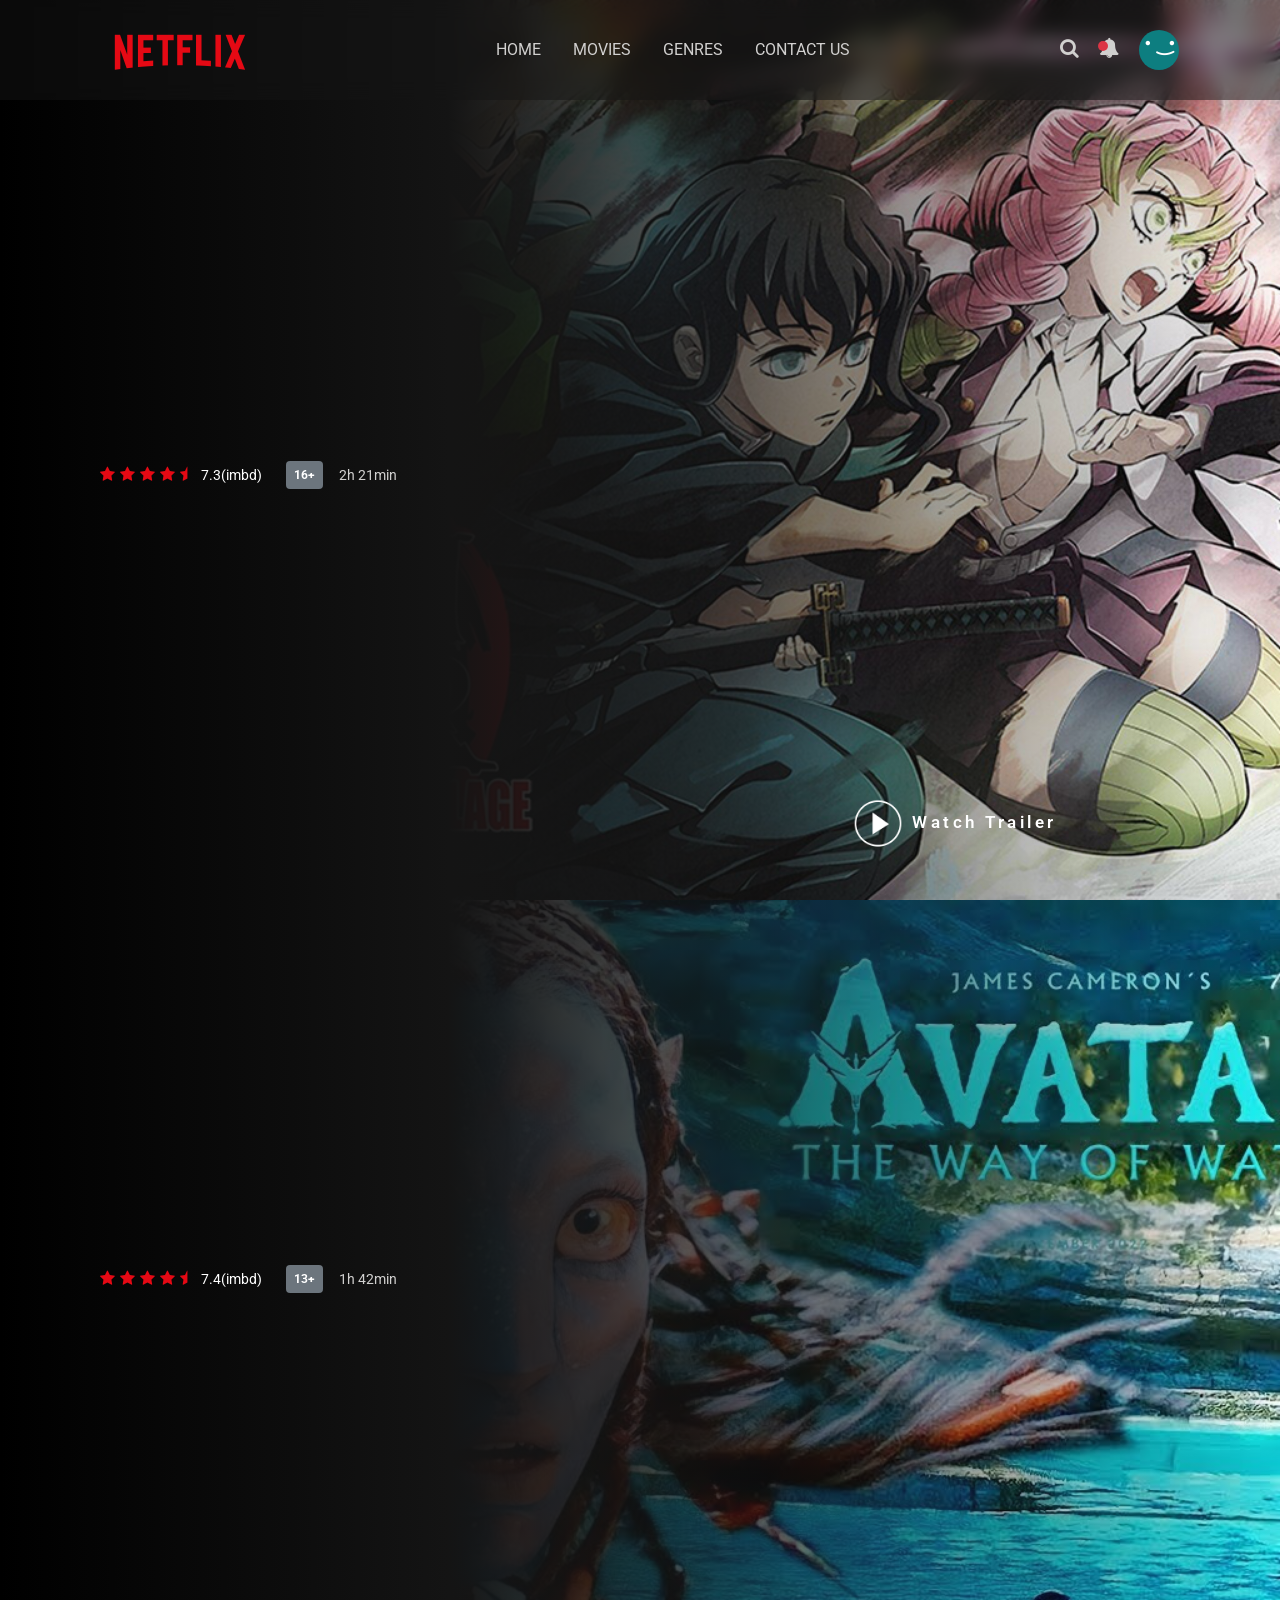
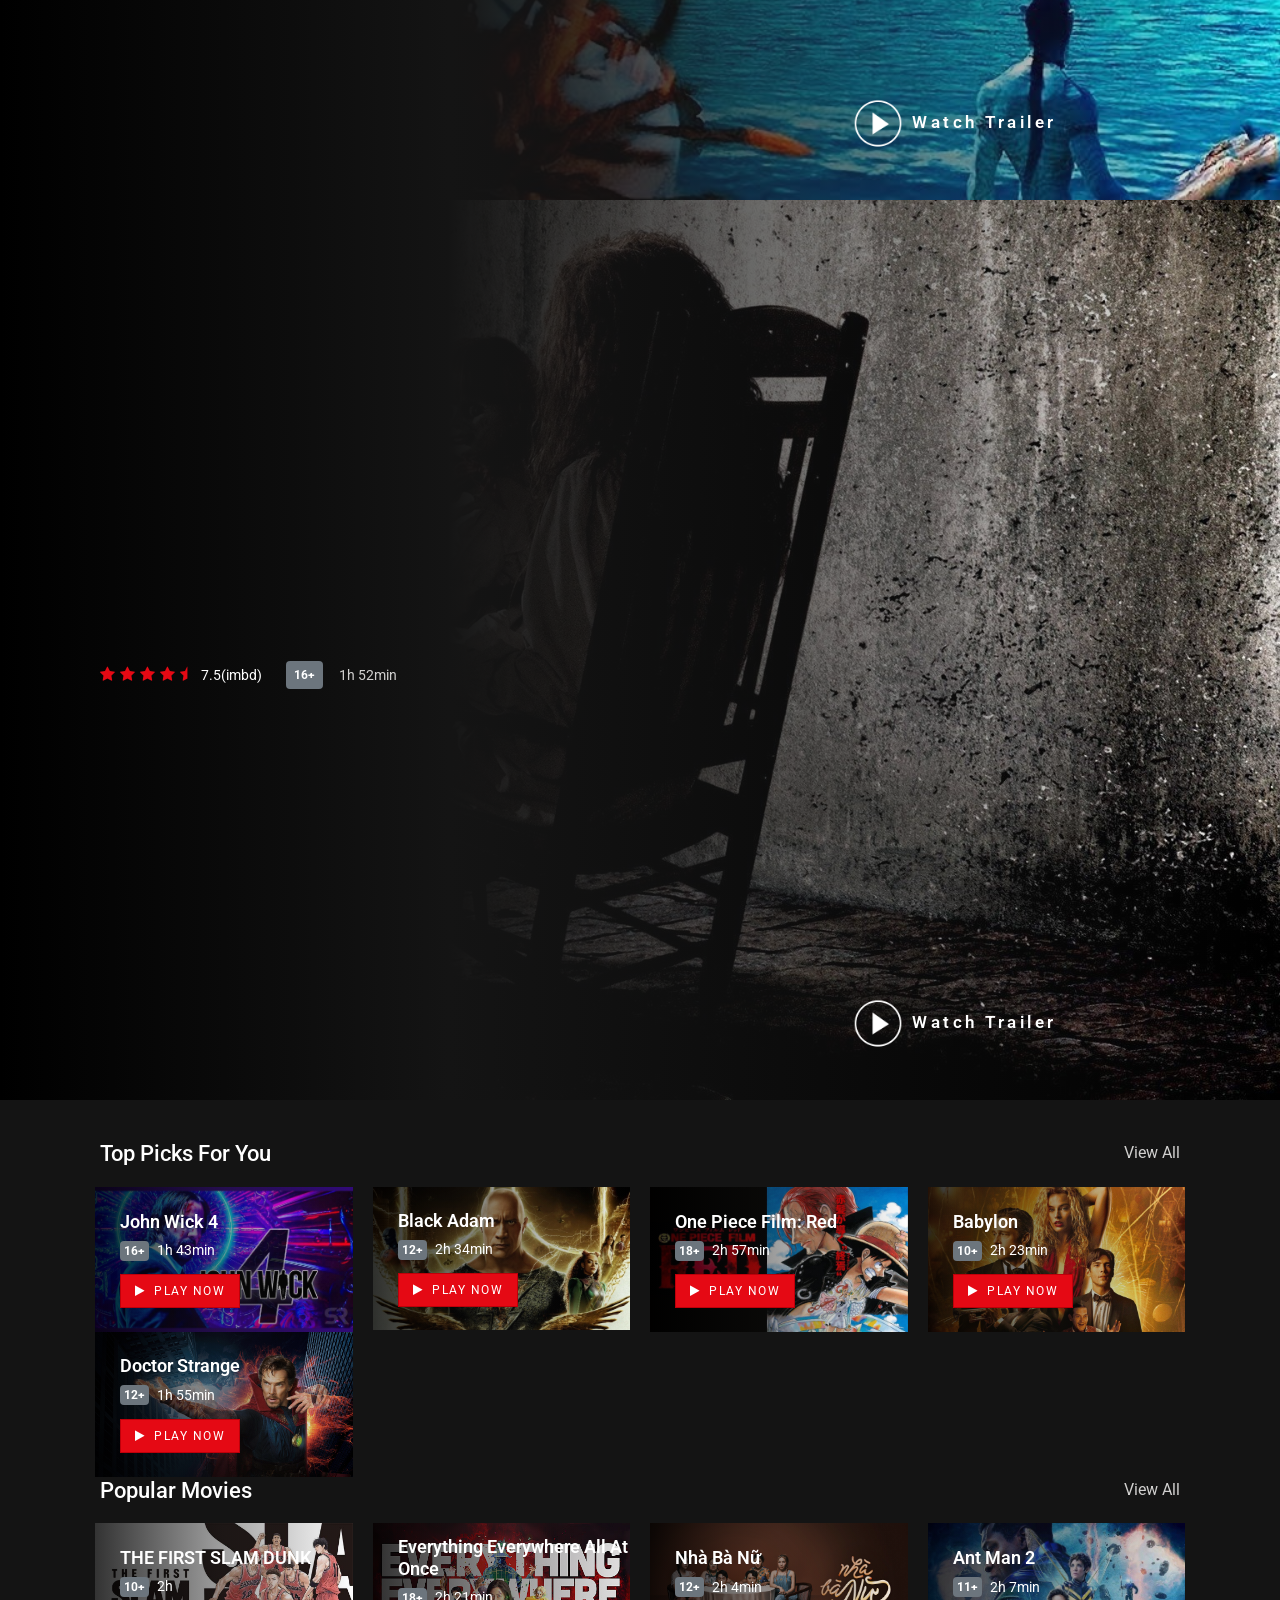
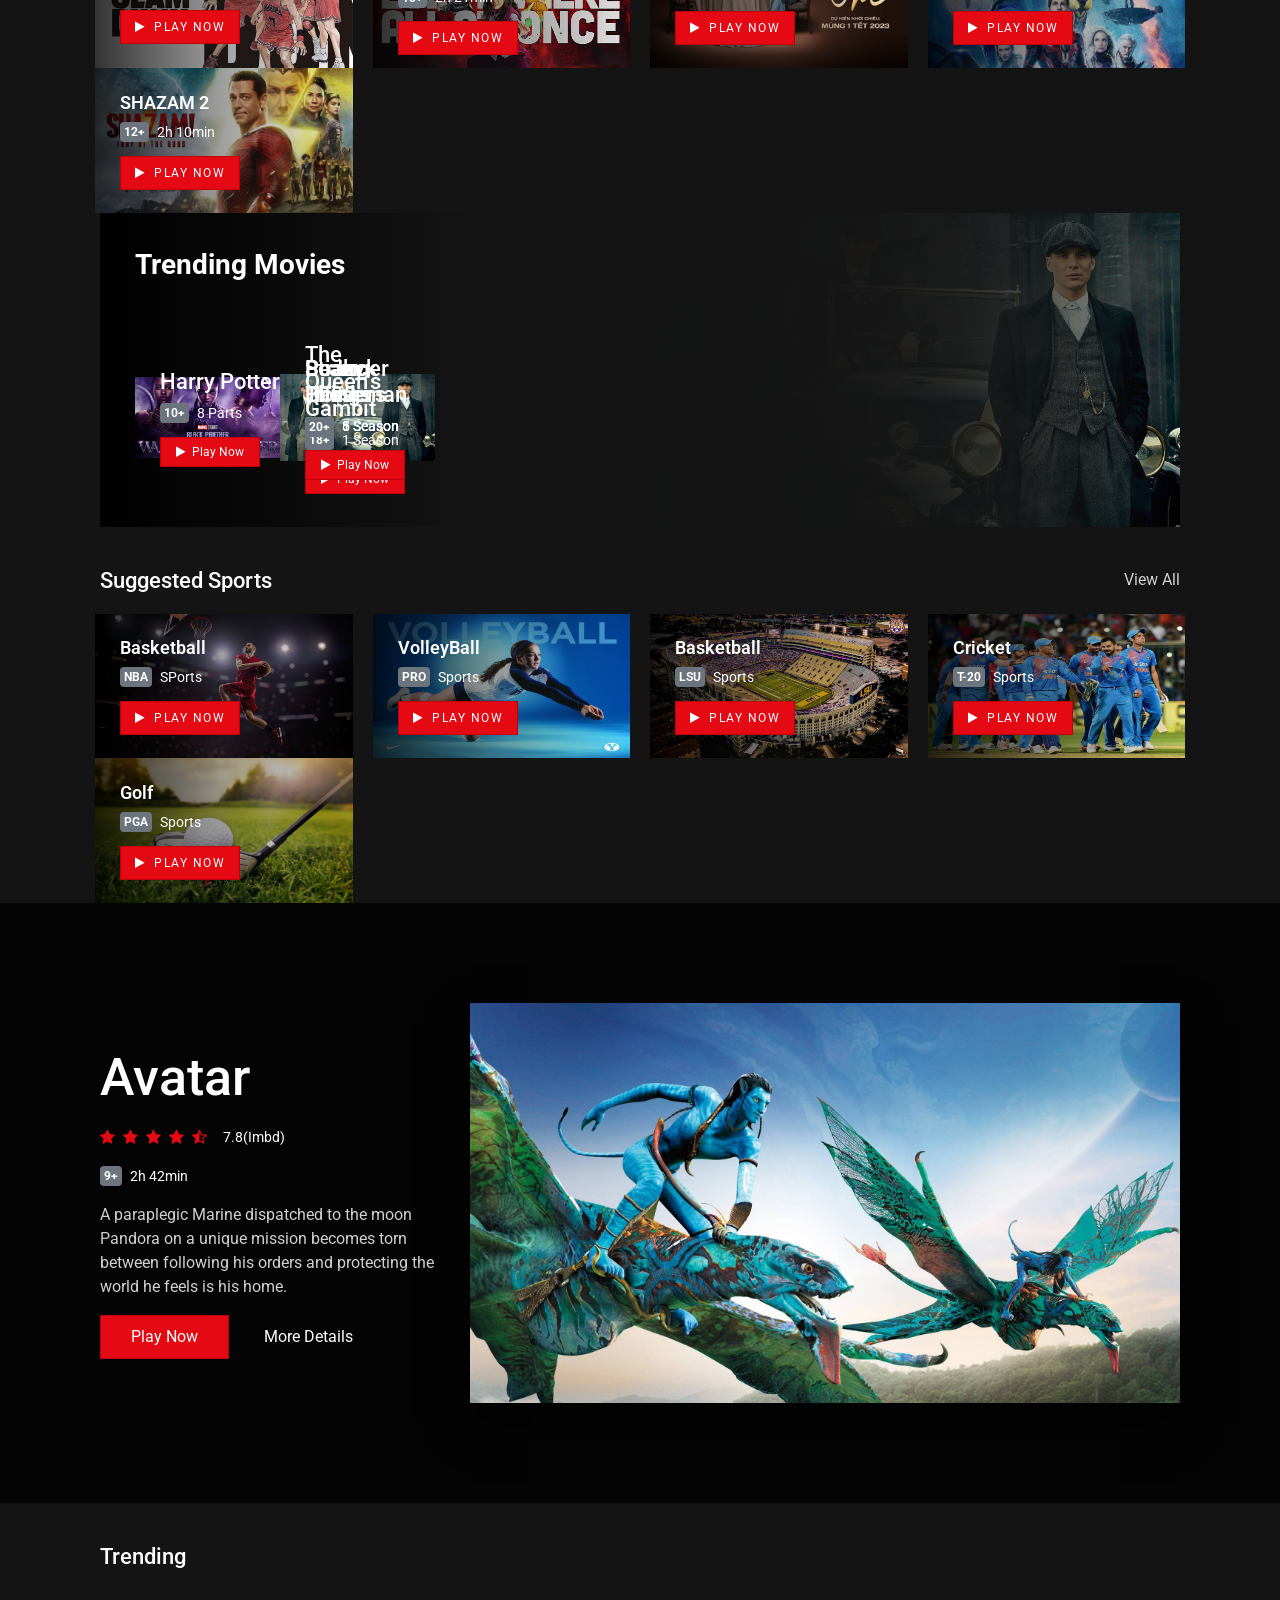
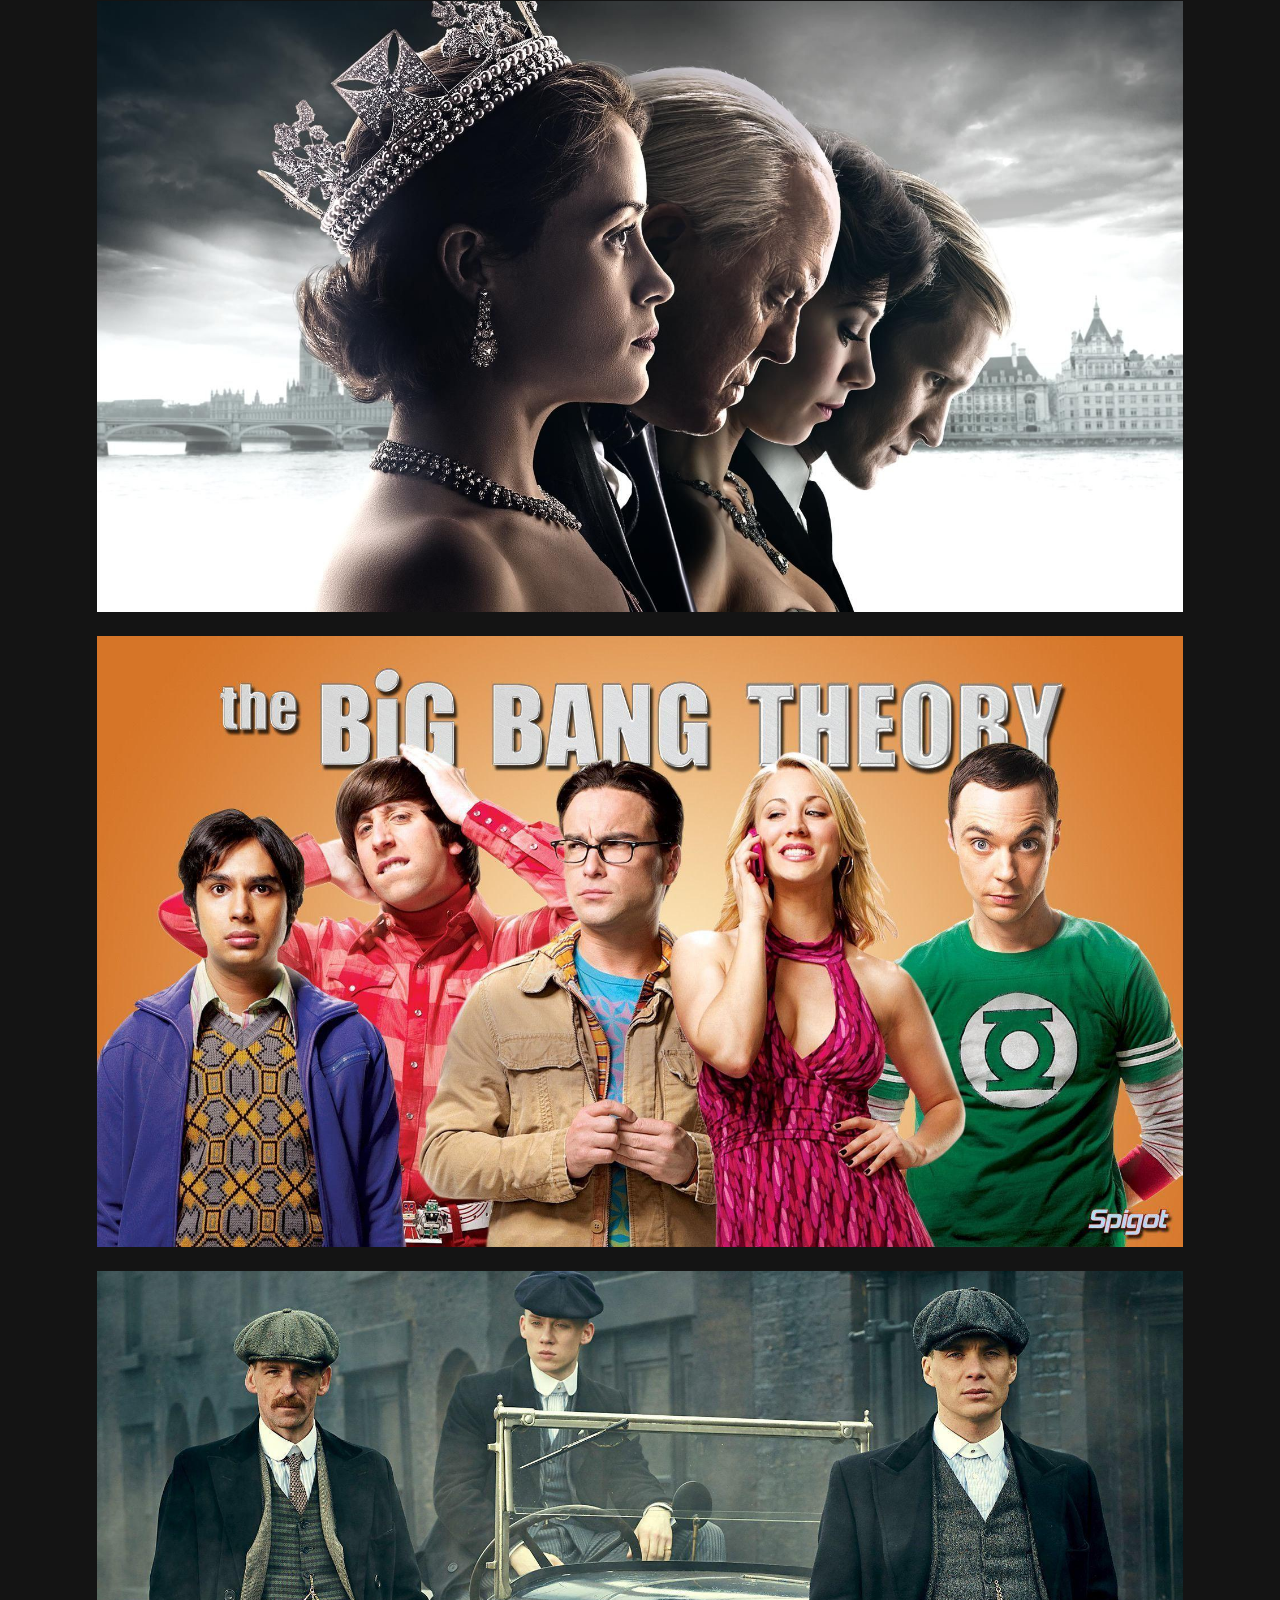
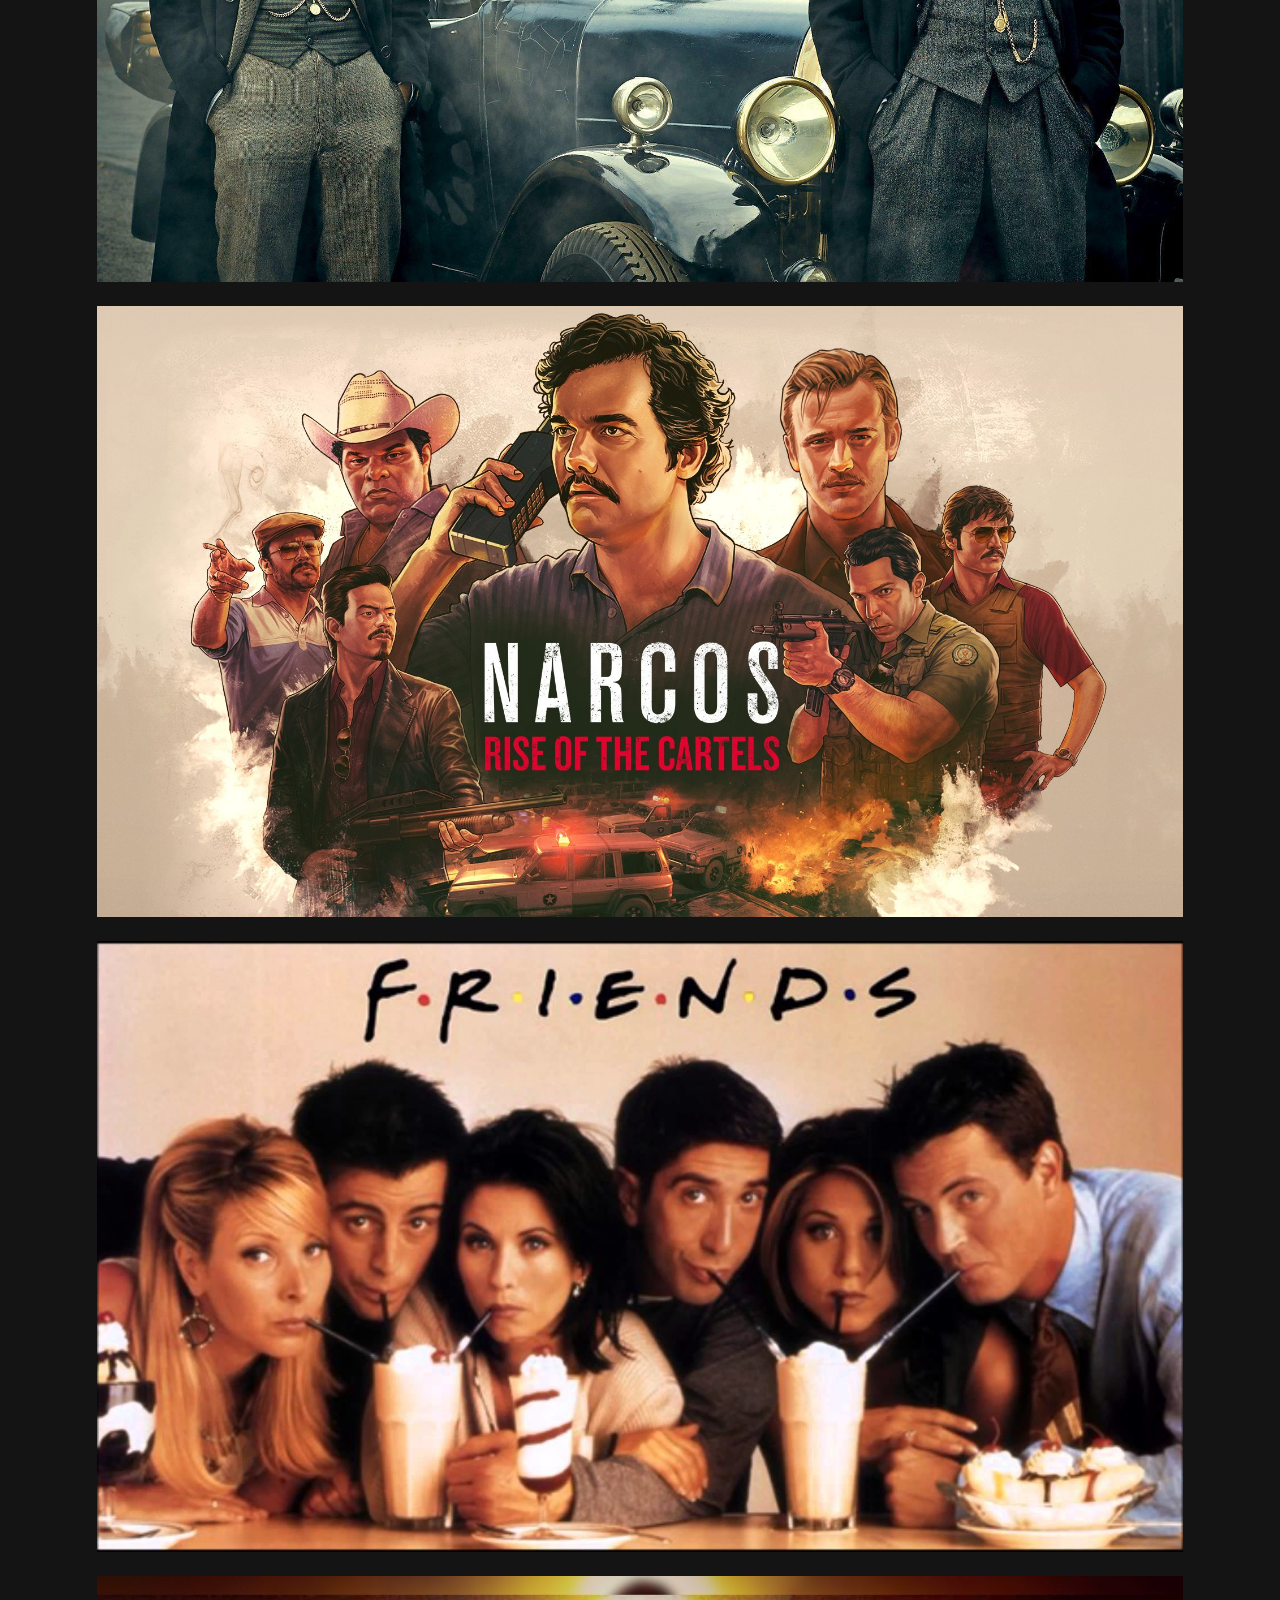
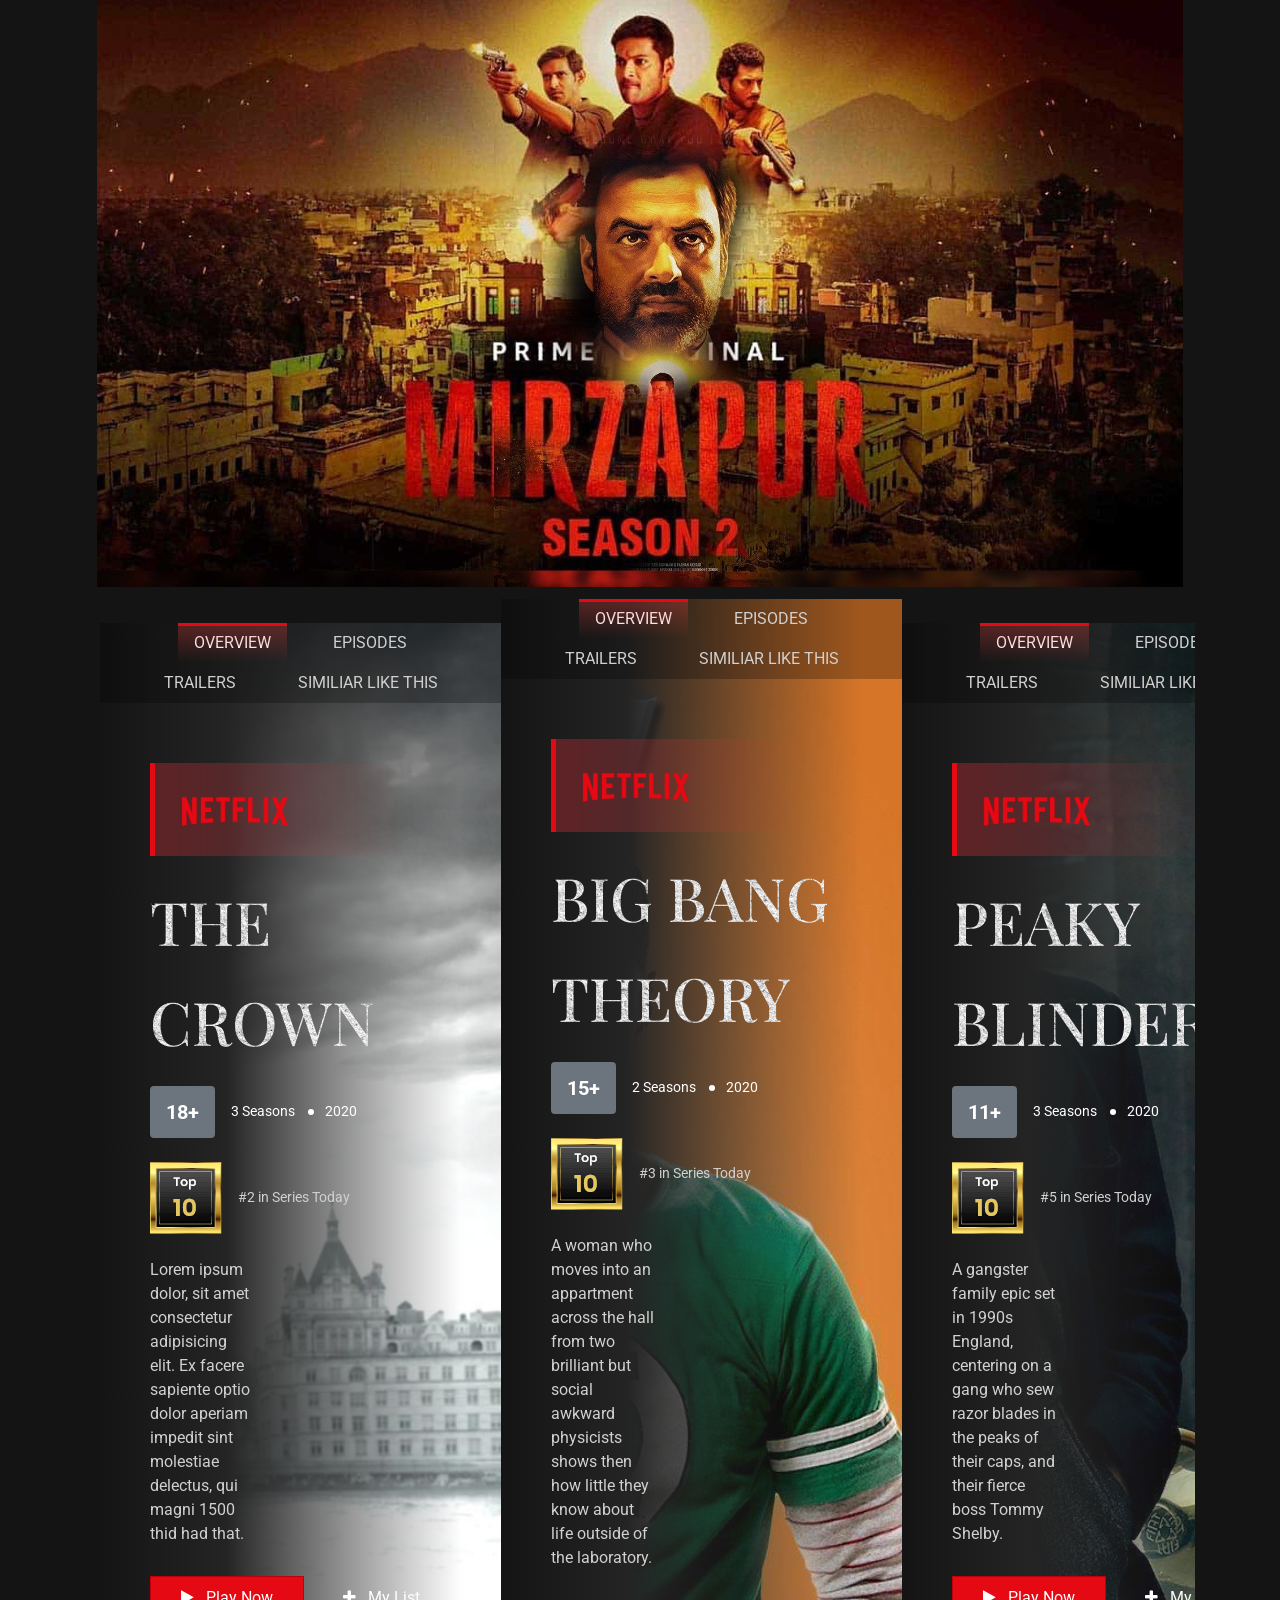
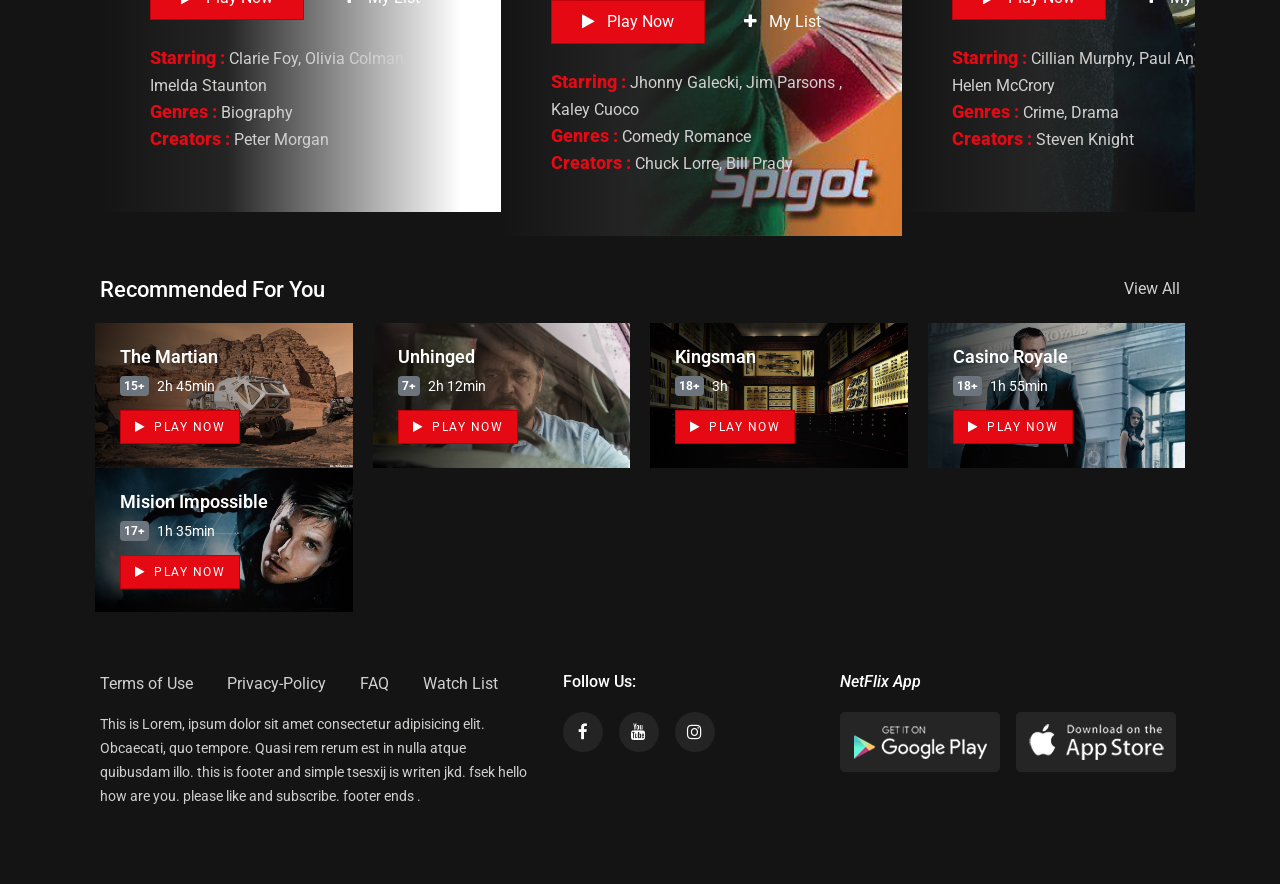
==== commit 411a265d: "update" ====
--- a/home.html
+++ b/home.html
@@ -325,7 +325,7 @@
                 </a>
                 <h1 class="slider-text big-title title text-uppercase" data-animation-in="fadeInLeft"
                   data-delay-in="0.6">
-                  Avengers
+                  DEMON SLAYER
                 </h1>
                 <div class="d-flex flex-wrap align-items-center fadeInLeft animated" data-animation-in="fadeInLeft"
                   style="opacity: 1">
@@ -346,22 +346,19 @@
                   </div>
                 </div>
                 <p data-animation-in="fadeInUp">
-                  When Tony Stark and Bruce Banner try to jump-start a dormant
-                  peacekeeping program called Ultron, things go horribly wrong
-                  and it's up to Earth's nightest heroes to stop the
-                  villainous Ultron from enacting his terrible plan.
+                  In ancient times, there was a legend of man-eating demons that roamed the depths of the forest. Because of this, people in the village never go out in the dark. Legend also says that there is a Demon Slayer who always appears at night to destroy these bloodthirsty demons. For young Tanjiro, that folk tale has become the bitter reality he has to endure...
                 </p>
                 <div class="trending-list" data-animation-in="fadeInUp" data-delay-in="1.2">
                   <div class="text-primary title starring">
                     Starring :
-                    <span class="text-body">Robert Downey Jr., Chris Evans, Mark Ruffalo</span>
+                    <span class="text-body">Makoto Shinkai, Nanoka Hara, Eri Fukatsu</span>
                   </div>
                   <div class="text-primary title genres">
-                    Genres : <span class="text-body">Action</span>
+                    Genres : <span class="text-body">Animation</span>
                   </div>
                   <div class="text-primary title tag">
                     Tags :
-                    <span class="text-body">Action, Adventure, Horror</span>
+                    <span class="text-body">Animation, Adventure, Horror</span>
                   </div>
                 </div>
                 <div class="d-flex align-items-center r-mb-23 mt-4" data-animation-in="fadeInUp" data-delay-in="1.2">
@@ -391,7 +388,7 @@
                 </a>
                 <h1 class="slider-text big-title title text-uppercase" data-animation-in="fadeInLeft"
                   data-delay-in="0.6">
-                  Frozen
+                  Avatar 2
                 </h1>
                 <div class="d-flex flex-wrap align-items-center fadeInLeft animated" data-animation-in="fadeInLeft"
                   style="opacity: 1">
@@ -412,11 +409,7 @@
                   </div>
                 </div>
                 <p data-animation-in="fadeInUp">
-                  When the newly crowned Queen Elsa accidentally uses her
-                  power to turn things into ice to curse her home in infinte
-                  winter, her sister Anna teams up with a mountain man, his
-                  playful reindeer, and a snowman to change the weather
-                  condition.
+                  The two main characters, Jake Sully and Neytiri, now a couple, vow to stay together. However, the two are forced to leave home and explore new lands on the moon Pandora, which is when the old dangers return to them.
                 </p>
                 <div class="trending-list" data-animation-in="fadeInUp" data-delay-in="1.2">
                   <div class="text-primary title starring">
@@ -536,7 +529,7 @@
                     </div>
                     <div class="block-description">
                       <h6 class="iq-title">
-                        <a href="#"> Insidious </a>
+                        <a href="#"> John Wick 4 </a>
                       </h6>
                       <div class="movie-time d-flex align-items-center my-2">
                         <div class="badge badge-secondary p-1 mr-2">16+</div>
@@ -580,7 +573,7 @@
                     </div>
                     <div class="block-description">
                       <h6 class="iq-title">
-                        <a href="#"> War </a>
+                        <a href="#"> Black Adam </a>
                       </h6>
                       <div class="movie-time d-flex align-items-center my-2">
                         <div class="badge badge-secondary p-1 mr-2">12+</div>
@@ -624,7 +617,7 @@
                     </div>
                     <div class="block-description">
                       <h6 class="iq-title">
-                        <a href="#"> Five Feet Apart </a>
+                        <a href="#">One Piece Film: Red</a>
                       </h6>
                       <div class="movie-time d-flex align-items-center my-2">
                         <div class="badge badge-secondary p-1 mr-2">18+</div>
@@ -668,7 +661,7 @@
                     </div>
                     <div class="block-description">
                       <h6 class="iq-title">
-                        <a href="#"> Chhichore </a>
+                        <a href="#"> Babylon </a>
                       </h6>
                       <div class="movie-time d-flex align-items-center my-2">
                         <div class="badge badge-secondary p-1 mr-2">10+</div>
@@ -776,7 +769,7 @@
                     </div>
                     <div class="block-description">
                       <h6 class="iq-title">
-                        <a href="#"> Mulan </a>
+                        <a href="#"> THE FIRST SLAM DUNK </a>
                       </h6>
                       <div class="movie-time d-flex align-items-center my-2">
                         <div class="badge badge-secondary p-1 mr-2">10+</div>
@@ -820,7 +813,7 @@
                     </div>
                     <div class="block-description">
                       <h6 class="iq-title">
-                        <a href="#"> Laxmii </a>
+                        <a href="#">Everything Everywhere All at Once </a>
                       </h6>
                       <div class="movie-time d-flex align-items-center my-2">
                         <div class="badge badge-secondary p-1 mr-2">18+</div>
@@ -864,7 +857,7 @@
                     </div>
                     <div class="block-description">
                       <h6 class="iq-title">
-                        <a href="#"> Captain America </a>
+                        <a href="#"> Nhà Bà Nữ</a>
                       </h6>
                       <div class="movie-time d-flex align-items-center my-2">
                         <div class="badge badge-secondary p-1 mr-2">12+</div>
@@ -908,7 +901,7 @@
                     </div>
                     <div class="block-description">
                       <h6 class="iq-title">
-                        <a href="#"> Life of Pie </a>
+                        <a href="#"> Ant Man 2</a>
                       </h6>
                       <div class="movie-time d-flex align-items-center my-2">
                         <div class="badge badge-secondary p-1 mr-2">11+</div>
@@ -952,7 +945,7 @@
                     </div>
                     <div class="block-description">
                       <h6 class="iq-title">
-                        <a href="#"> Mission Mangal </a>
+                        <a href="#"> SHAZAM 2 </a>
                       </h6>
                       <div class="movie-time d-flex align-items-center my-2">
                         <div class="badge badge-secondary p-1 mr-2">12+</div>
